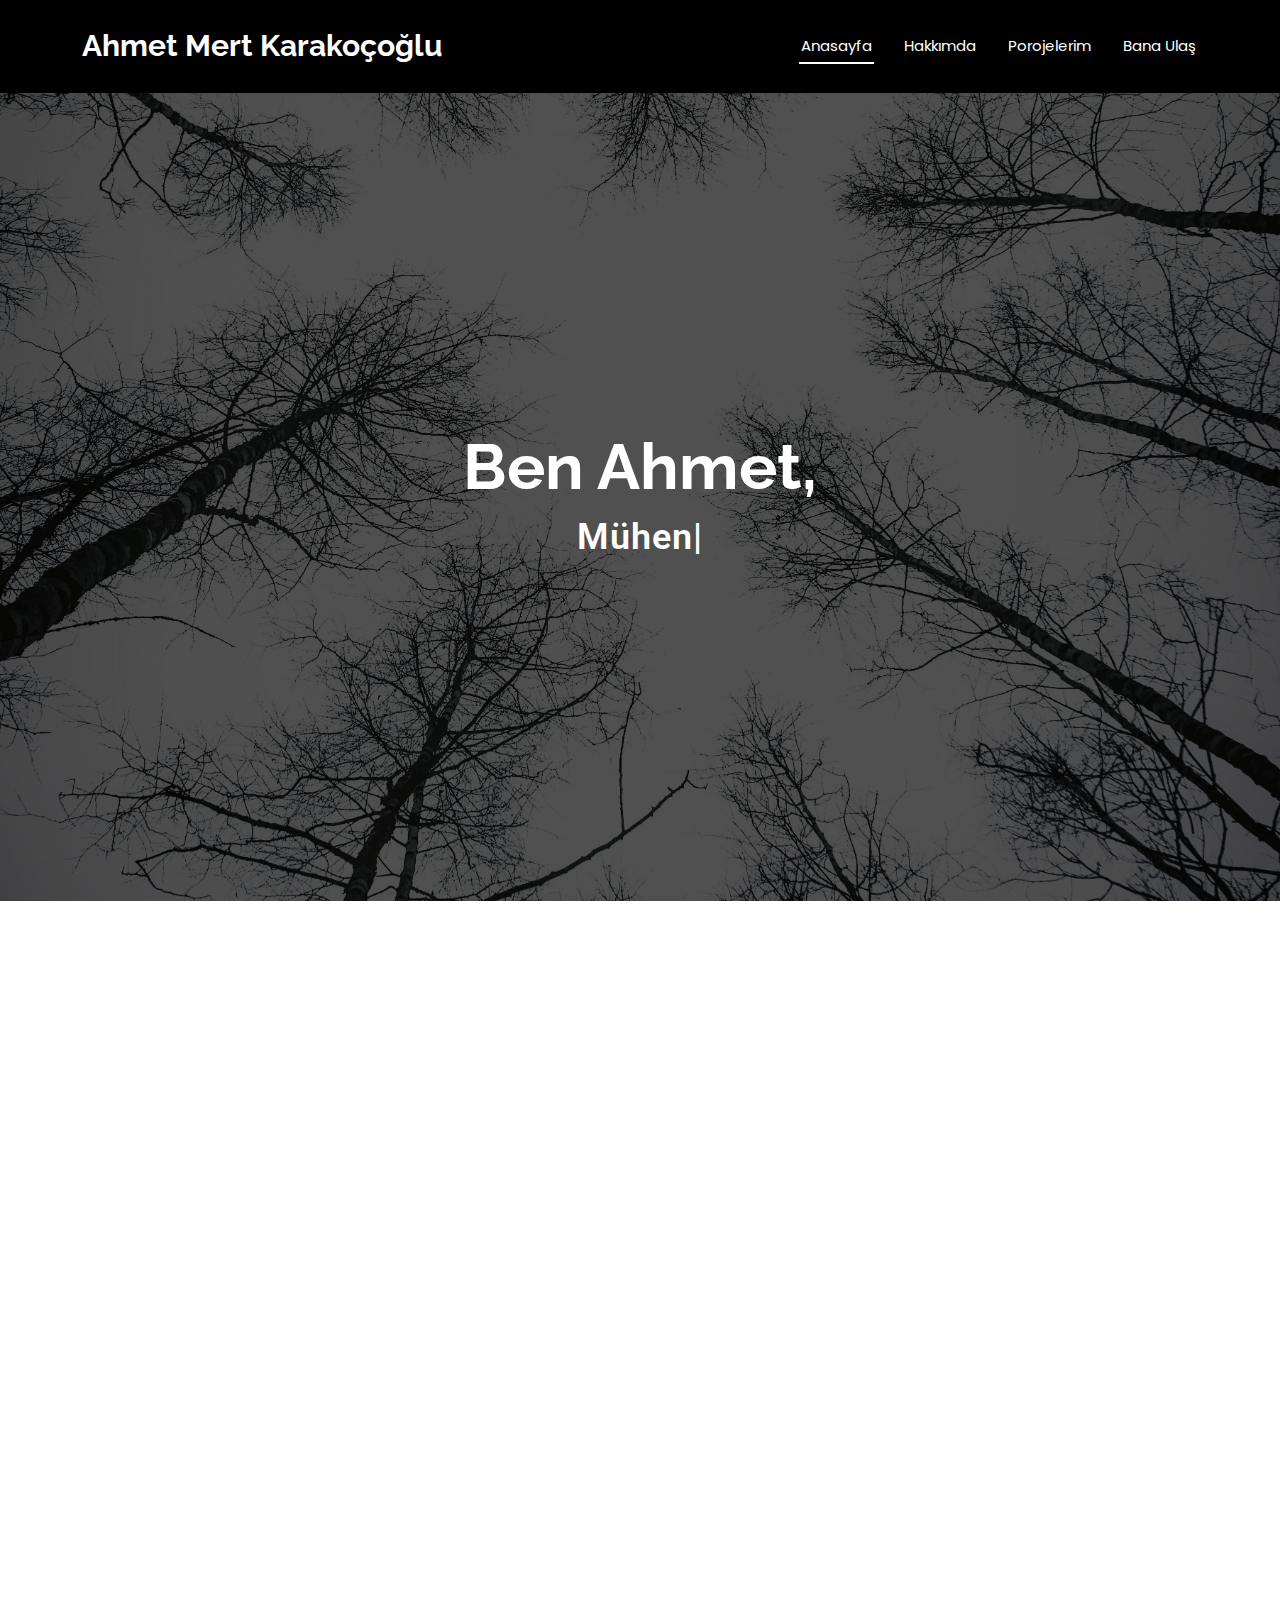
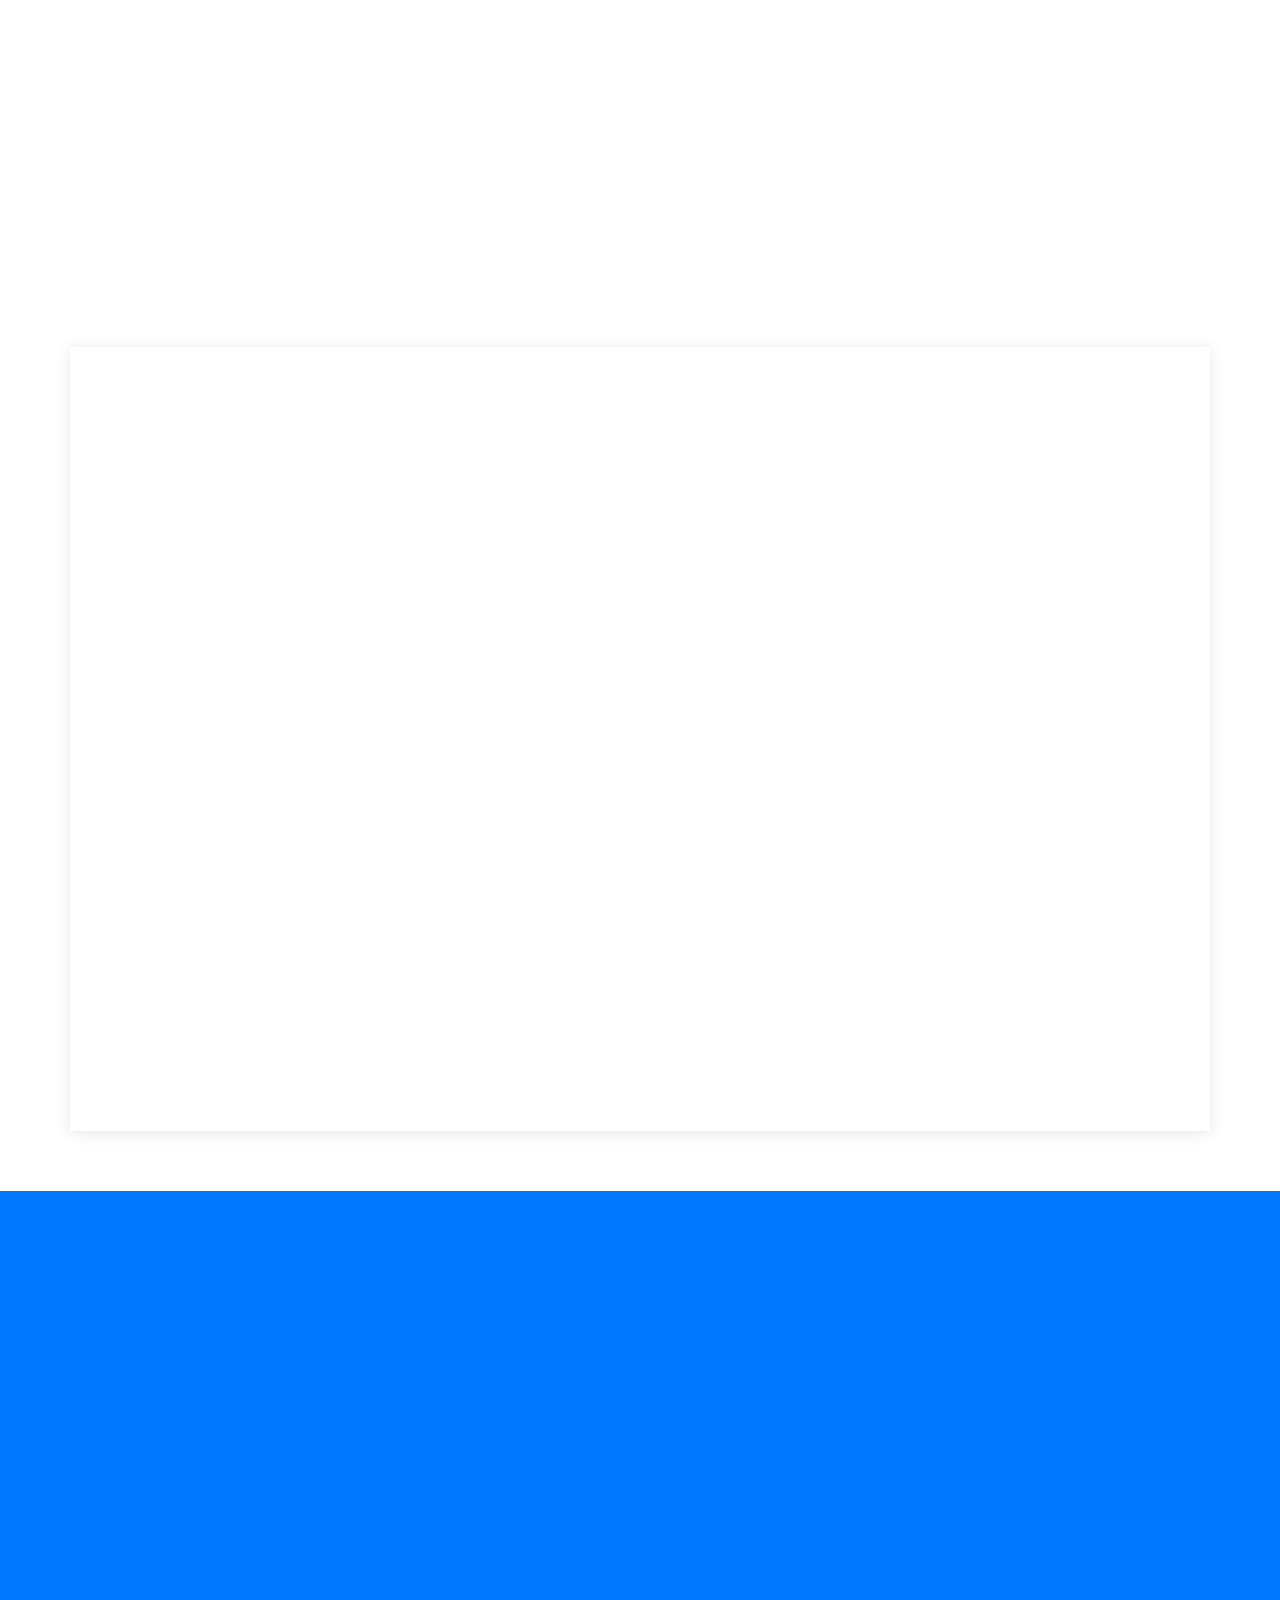
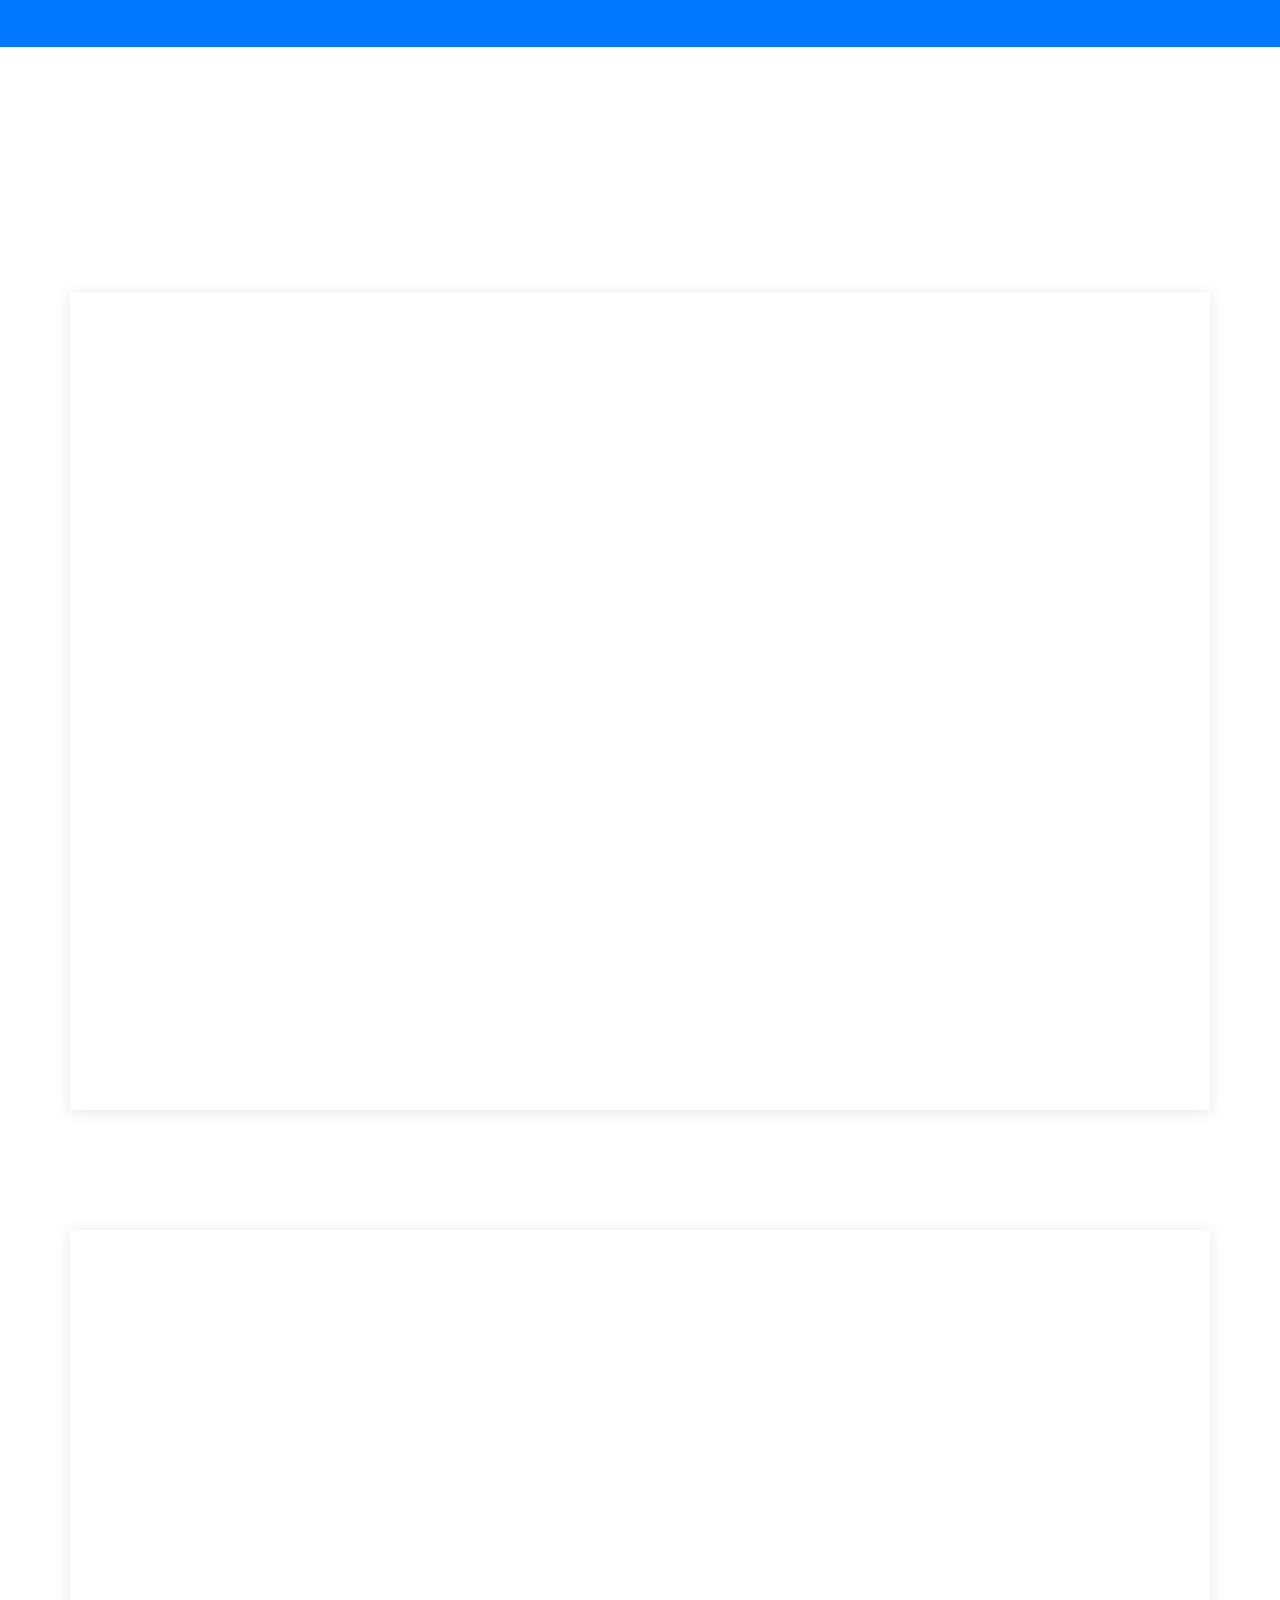
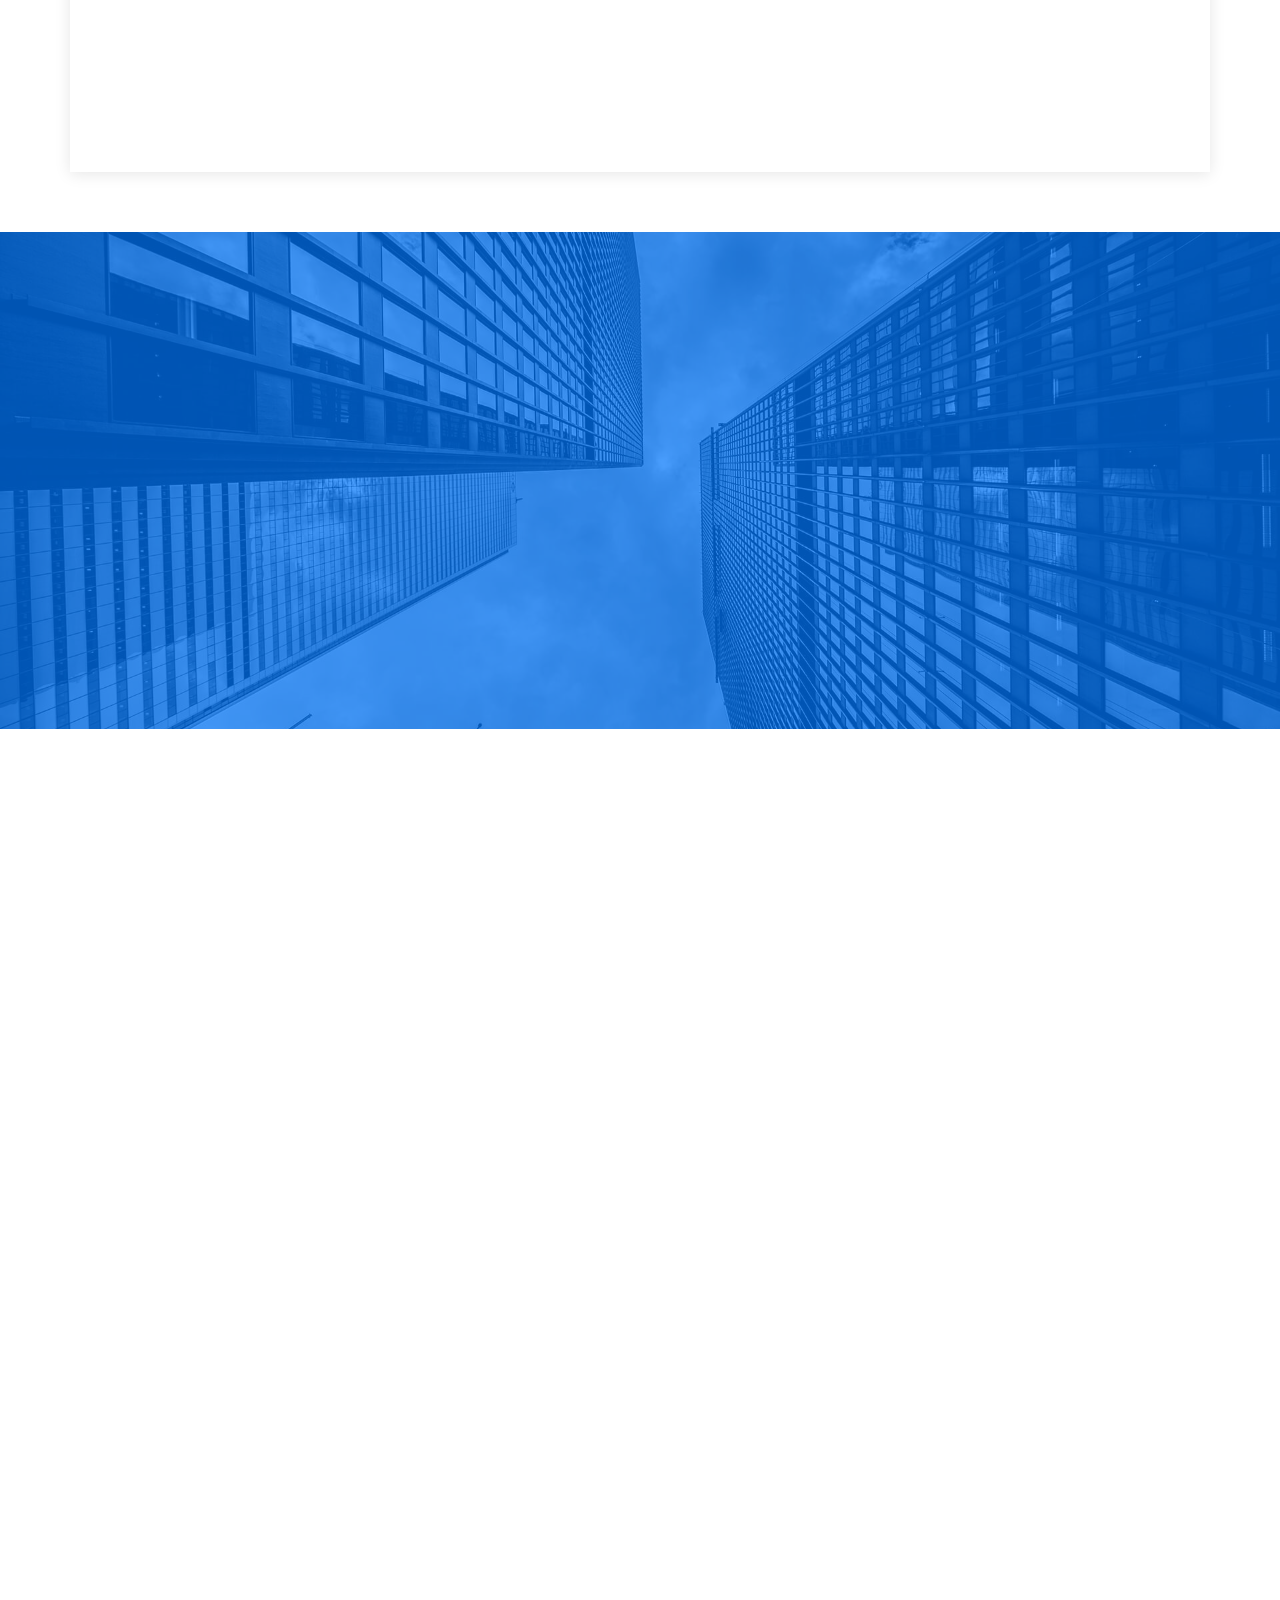
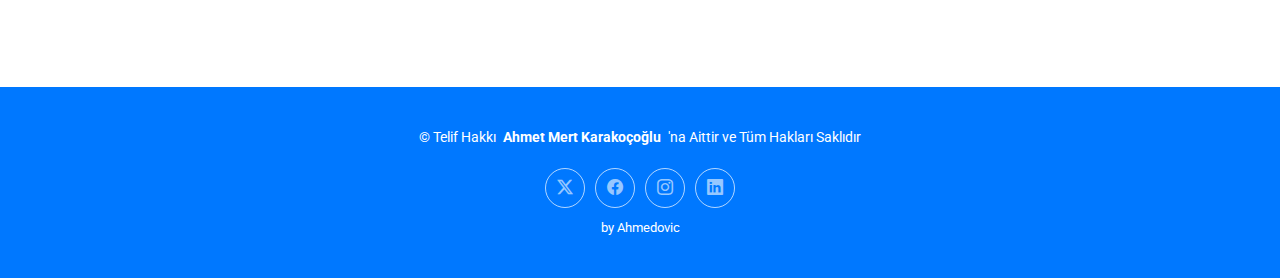
==== index.html @ 734ae348 "Update index.html" ====
<!DOCTYPE html>
<html lang="en">

<head>
  <meta charset="utf-8">
  <meta content="width=device-width, initial-scale=1.0" name="viewport">
  <title>Ahmet Mert Karakoçoğlu</title>
  <meta name="description" content="">
  <meta name="keywords" content="">

  <!-- Favicons -->
  <link href="assets/img/favicon.png" rel="icon">
  <link href="assets/img/apple-touch-icon.png" rel="apple-touch-icon">

  <!-- Fonts -->
  <link href="https://fonts.googleapis.com" rel="preconnect">
  <link href="https://fonts.gstatic.com" rel="preconnect" crossorigin>
  <link href="https://fonts.googleapis.com/css2?family=Roboto:ital,wght@0,100;0,300;0,400;0,500;0,700;0,900;1,100;1,300;1,400;1,500;1,700;1,900&family=Poppins:ital,wght@0,100;0,200;0,300;0,400;0,500;0,600;0,700;0,800;0,900;1,100;1,200;1,300;1,400;1,500;1,600;1,700;1,800;1,900&family=Raleway:ital,wght@0,100;0,200;0,300;0,400;0,500;0,600;0,700;0,800;0,900;1,100;1,200;1,300;1,400;1,500;1,600;1,700;1,800;1,900&display=swap" rel="stylesheet">

  <!-- Vendor CSS Files -->
  <link href="assets/vendor/bootstrap/css/bootstrap.min.css" rel="stylesheet">
  <link href="assets/vendor/bootstrap-icons/bootstrap-icons.css" rel="stylesheet">
  <link href="assets/vendor/aos/aos.css" rel="stylesheet">
  <link href="assets/vendor/glightbox/css/glightbox.min.css" rel="stylesheet">
  <link href="assets/vendor/swiper/swiper-bundle.min.css" rel="stylesheet">
  <link rel="stylesheet" href="https://cdnjs.cloudflare.com/ajax/libs/font-awesome/6.0.0-beta3/css/all.min.css">


  <!-- Main CSS File -->
  <link href="assets/css/main.css" rel="stylesheet">

  <!-- =======================================================
  * Template Name: DevFolio
  * Template URL: https://bootstrapmade.com/devfolio-bootstrap-portfolio-html-template/
  * Updated: Aug 07 2024 with Bootstrap v5.3.3
  * Author: BootstrapMade.com
  * License: https://bootstrapmade.com/license/
  ======================================================== -->
</head>

<body class="index-page">

  <header id="header" class="header d-flex align-items-center sticky-top">
    <div class="container-fluid container-xl position-relative d-flex align-items-center justify-content-between">

      <a href="index.html" class="logo d-flex align-items-center">
        <!-- Uncomment the line below if you also wish to use an image logo -->
        <!-- <img src="assets/img/logo.png" alt=""> -->
        <h1 class="sitename">Ahmet Mert Karakoçoğlu</h1>
      </a>

      <nav id="navmenu" class="navmenu">
        <ul>
          <li><a href="#hero" class="active">Anasayfa<br></a></li>
          <li><a href="#about">Hakkımda</a></li>
          <li><a href="#portfolio">Porojelerim</a></li>
          <li><a href="#contact">Bana Ulaş</a></li>
        </ul>
        <i class="mobile-nav-toggle d-xl-none bi bi-list"></i>
      </nav>

    </div>
  </header>

  <main class="main">

    <!-- Hero Section -->
    <section id="hero" class="hero section dark-background">

      <img src="assets/img/gök-yüzü.jpg" alt="" data-aos="fade-in">

      <div class="container d-flex flex-column align-items-center justify-content-center text-center" data-aos="fade-up" data-aos-delay="100">
        <h2>Ben Ahmet,</h2>
        <p><span class="typed" data-typed-items="Mühendis, Yazılımcı, Donanımcı, Lider Ruhlu"></span></p>
      </div>

    </section><!-- /Hero Section -->

    <!-- About Section -->
    <section id="about" class="about section">

      <div class="container" data-aos="fade-up" data-aos-delay="100">

        <div class="row gy-4">
          <div class="col-md-6">

            <div class="row justify-content-between gy-4">
              <div class="col-lg-5">
                <img src="assets/img/ahmet-ppp-circile.png" class="img-fluid" alt="">
              </div>
              <div class="col-lg-7 about-info">
                <p><strong>İsim: </strong> <span>Ahmet Mert Karakoçoğlu</span></p>
                <p><strong>Ünvan: </strong> <span>Elektrik-Elektronik Mühendisi</span></p>
                <p><strong>Email: </strong> <span>ahmetmertkarakoc@gmail.com</span></p>
                <div class="social-links">
                    <a href="https://github.com/ahmetmertkarakoc" target="_blank" title="GitHub">
                        <img src="assets/icons/github.svg" alt="GitHub" class="social-icon">
                    </a>
                    <a href="https://www.instagram.com/ahmeedovic/" target="_blank" title="Instagram">
                        <img src="assets/icons/instagram.svg" alt="Instagram" class="social-icon">
                    </a>
                    <a href="https://www.linkedin.com/in/ahmedovic/" target="_blank" title="LinkedIn">
                        <img src="assets/icons/linkedin.svg" alt="LinkedIn" class="social-icon">
                    </a>
                    <a href="https://scholar.google.com/citations?view_op=list_works&hl=tr&user=00fajAUAAAAJ" target="_blank" title="Google Scholar">
                        <img src="assets/icons/scholar.svg" alt="Google Scholar" class="social-icon">
                    </a>
                    <a href="https://orcid.org/0009-0001-8679-1522" target="_blank" title="ORCID">
                        <img src="assets/icons/orcid.svg" alt="ORCID" class="social-icon">
                    </a>
                    <a href="https://vizyonergenc.com/profile/post" target="_blank" title="vizyonergenc">
                      <img src="assets/icons/link.svg" alt="vizyonergenc" class="social-icon">
                  </a>
                </div>
            </div>
            
            
            </div>

            <div class="skills-content skills-animation">
              <h5>Yetenekler</h5>
          
              <div class="progress">
                  <span class="skill"><span>C/C++/C#</span> <i class="val">90%</i></span>
                  <div class="progress-bar-wrap">
                      <div class="progress-bar" role="progressbar" aria-valuenow="90" aria-valuemin="0" aria-valuemax="100"></div>
                  </div>
              </div><!-- End Skills Item -->
          
              <div class="progress">
                  <span class="skill"><span>Python</span> <i class="val">85%</i></span>
                  <div class="progress-bar-wrap">
                      <div class="progress-bar" role="progressbar" aria-valuenow="85" aria-valuemin="0" aria-valuemax="100"></div>
                  </div>
              </div><!-- End Skills Item -->
          
              <div class="progress">
                  <span class="skill"><span>JavaScript</span> <i class="val">70%</i></span>
                  <div class="progress-bar-wrap">
                      <div class="progress-bar" role="progressbar" aria-valuenow="70" aria-valuemin="0" aria-valuemax="100"></div>
                  </div>
              </div><!-- End Skills Item -->
          
              <div class="progress">
                  <span class="skill"><span>PROTEUS</span> <i class="val">85%</i></span>
                  <div class="progress-bar-wrap">
                      <div class="progress-bar" role="progressbar" aria-valuenow="85" aria-valuemin="0" aria-valuemax="100"></div>
                  </div>
              </div><!-- End Skills Item -->
          
              <div class="progress">
                  <span class="skill"><span>Qt</span> <i class="val">75%</i></span>
                  <div class="progress-bar-wrap">
                      <div class="progress-bar" role="progressbar" aria-valuenow="75" aria-valuemin="0" aria-valuemax="100"></div>
                  </div>
              </div><!-- End Skills Item -->
          
              <div class="progress">
                  <span class="skill"><span>KiCad</span> <i class="val">65%</i></span>
                  <div class="progress-bar-wrap">
                      <div class="progress-bar" role="progressbar" aria-valuenow="65" aria-valuemin="0" aria-valuemax="100"></div>
                  </div>
              </div><!-- End Skills Item -->
          
              <div class="progress">
                  <span class="skill"><span>MATLAB</span> <i class="val">70%</i></span>
                  <div class="progress-bar-wrap">
                      <div class="progress-bar" role="progressbar" aria-valuenow="70" aria-valuemin="0" aria-valuemax="100"></div>
                  </div>
              </div><!-- End Skills Item -->
          
              <div class="progress">
                  <span class="skill"><span>STM32CubeIDE</span> <i class="val">80%</i></span>
                  <div class="progress-bar-wrap">
                      <div class="progress-bar" role="progressbar" aria-valuenow="80" aria-valuemin="0" aria-valuemax="100"></div>
                  </div>
              </div><!-- End Skills Item -->
          
              <div class="progress">
                  <span class="skill"><span>Altium</span> <i class="val">65%</i></span>
                  <div class="progress-bar-wrap">
                      <div class="progress-bar" role="progressbar" aria-valuenow="65" aria-valuemin="0" aria-valuemax="100"></div>
                  </div>
              </div><!-- End Skills Item -->
                        
              <div class="progress">
                <span class="skill"><span>HTML</span> <i class="val">65%</i></span>
                <div class="progress-bar-wrap">
                    <div class="progress-bar" role="progressbar" aria-valuenow="65" aria-valuemin="0" aria-valuemax="100"></div>
                </div>
              </div><!-- End Skills Item -->

              <div class="progress">
                <span class="skill"><span>CSS</span> <i class="val">55%</i></span>
                <div class="progress-bar-wrap">
                    <div class="progress-bar" role="progressbar" aria-valuenow="55" aria-valuemin="0" aria-valuemax="100"></div>
                </div>
              </div><!-- End Skills Item -->
            
          </div>
          </div>
          <div class="col-md-6">
            <div class="about-me">
              <h4>Hakkımda</h4>
              <p>
                  Merhaba, ben Ahmet Mert Karakoçoğlu. 01 Ocak 1999 tarihinde Ankara'da doğdum. Liseyi Etimesgut Anadolu Lisesi'nde tamamladım. 2020 yılında Selçuk Üniversitesi Elektrik ve Elektronik Mühendisliği bölümüne başladım. Bu alanda uzmanlaşmayı amaçlayan bir mühendis olarak, teknolojinin sürekli gelişen dünyasında yenilikçi projelerde yer almayı ve bu alanda katkı sağlamayı hedefliyorum.
              </p>
              <p>
                  2015 yılında Almanya'nın Berlin şehrine yaptığım yurt dışı seyahati, bana global bir perspektif kazandırdı ve mühendislik alanında farklı kültürlerin yaklaşımlarını gözlemleme fırsatı sundu. C, C++, C#, Python gibi programlama dillerinde ileri düzeyde bilgi sahibiyim ve bu bilgi birikimimi savunma sanayii, güneş enerjisi sistemleri, yapay zeka ve gömülü sistemler gibi çeşitli sektörlerde uygulama fırsatı buldum. Staj deneyimlerim boyunca askeri projelerde donanım tasarımı, yazılım testleri ve uluslararası standartlara uygunluk gibi konularda derinlemesine bilgi sahibi oldum.
              </p>
              <p>
                  Yapay zeka ile geliştirdiğim projeler, özellikle bulanık mantık, veri analizi ve duygu durum analizleri üzerine yoğunlaşarak, teknolojiyi insan yaşamıyla entegre eden çözümler sunmayı amaçlıyor. Bu alanlarda geliştirdiğim yazılımlar, kullanıcı dostu arayüzler ve ileri düzey algoritmalar kullanarak, somut sonuçlar elde edilmesine olanak sağladı.
              </p>
              <p>
                  Amacım, bilgi ve tecrübelerimi daha da ileriye taşıyarak, sektördeki yenilikçi projelere katkıda bulunmak ve teknolojinin sınırlarını zorlayan çalışmalarla geleceğe yön vermektir. Gelecekte, mühendislik alanında daha büyük başarılara imza atmayı ve global çapta etki yaratmayı hedefliyorum.
              </p>
            </div>
            
          </div>
        </div>
      </div>

      <section id="resume" class="resume section">
        <div class="container">
          <div class="row">
            <div class="col-lg-6" data-aos="fade-up" data-aos-delay="100">
              <h3 class="resume-title">Özgeçmiş</h3>
              <div class="resume-item pb-0">
                <h4>Ahmet Mert Karakoçoğlu</h4>
                <p><em>Elektrik ve Elektronik Mühendisliği alanında uzmanlaşmayı amaçlayan bir mühendis olarak, teknolojinin sürekli gelişen dünyasında yenilikçi projelerde yer almayı ve bu alanda katkı sağlamayı hedefliyorum...</em></p>
              </div><!-- End Resume Item -->
      
              <h3 class="resume-title">İş Deneyimleri</h3>
              <div class="resume-item">
                <h4>Tekniker</h4>
                <h5>06/2021 - 07/2021</h5>
                <p><em>Edu Store Teknolojileri A.Ş., Ankara</em></p>
                <ul>
                  <li>“Akıllı Kürsü” ürünü montaj ve demontajları yapıldı.</li>
                  <li>Bozuk ürünlerinin tamirleri yapıldı...</li>
                </ul>
              </div><!-- End Resume Item -->
      
              <h3 class="resume-title">Bilimsel Yayınlar</h3>
              <div class="resume-item">
                <h4>International Technology and Innovation Student Symposium (SUTIS 2023)</h4>
                <h5>Mar 2023</h5>
                <p><em>Selçuk Üniversitesi</em></p>
                <p>Yeterlilik Kimliği: <strong>ORCID</strong></p>
                <p><a href="https://orcid.org" target="_blank">Yeterlilik belgesini göster</a></p>
              </div><!-- End Resume Item -->
            </div>
      
            <div class="col-lg-6" data-aos="fade-up" data-aos-delay="200">
              <h3 class="resume-title">Staj Deneyimleri</h3>
              <div class="resume-item">
                <h4>Stajyer Mühendis</h4>
                <h5>06/2023 - 07/2023</h5>
                <p><em>BOTAŞ, Ankara</em></p>
                <ul>
                  <li>PLC Programlama hakkında çalışmalar yapıldı...</li>
                </ul>
              </div><!-- End Resume Item -->
      
              <div class="resume-item">
                <h4>Stajyer Mühendis</h4>
                <h5>06/2022 - 07/2022</h5>
                <p><em>Boğaziçi Savunma Teknolojileri A.Ş., Ankara</em></p>
                <ul>
                  <li>Milli ve özgün amaçlarla tasarlanan Drone Tespit ve Engelleme Sistemi İLTER’in ürün testinde görev alındı...</li>
                </ul>
              </div><!-- End Resume Item -->
            </div>
          </div>
        </div>
      </section><!-- /Resume Section -->
      
  

<!-- Stats Section -->
<section id="stats" class="stats section accent-background">

  <img src="assets/img/stats-bg.jpg" alt="" data-aos="fade-in">

  <div class="container position-relative" data-aos="fade-up" data-aos-delay="100">

    <div class="row gy-4">

      <div class="col-lg-3 col-md-6">
        <div class="stats-item text-center w-100 h-100">
          <span data-purecounter-start="0" data-purecounter-end="3" data-purecounter-duration="1" class="purecounter">5</span>
          <p>Staj Deneyimi</p>
        </div>
      </div><!-- End Stats Item -->

      <div class="col-lg-3 col-md-6">
        <div class="stats-item text-center w-100 h-100">
          <span data-purecounter-start="0" data-purecounter-end="10" data-purecounter-duration="1" class="purecounter">300+</span>
          <p>İş Deneyimi</p>
        </div>
      </div><!-- End Stats Item -->

      <div class="col-lg-3 col-md-6">
        <div class="stats-item text-center w-100 h-100">
          <span data-purecounter-start="0" data-purecounter-end="6" data-purecounter-duration="1" class="purecounter">10</span>
          <p>Projeler</p>
        </div>
      </div><!-- End Stats Item -->

      <div class="col-lg-3 col-md-6">
        <div class="stats-item text-center w-100 h-100">
          <span data-purecounter-start="0" data-purecounter-end="1" data-purecounter-duration="1" class="purecounter">1</span>
          <p>Makale</p>
        </div>
      </div><!-- End Stats Item -->

    </div>

  </div>

</section><!-- /Stats Section -->

    <!-- Portfolio Section -->
    <section id="portfolio" class="portfolio section">

 <!-- Bölüm Başlığı -->
<div class="container section-title" data-aos="fade-up">
  <h2>Projelerim</h2>
  <p>Deneyim ve yeteneklerimi yansıtan projelerim</p>
  <small style="font-size: 0.8em;">Sadece büyük projelere yer verilmiştir</small>
</div><!-- Bölüm Başlığı Son -->


      <div class="container">

        <div class="isotope-layout" data-default-filter="*" data-layout="masonry" data-sort="original-order">

          <ul class="portfolio-filters isotope-filters" data-aos="fade-up" data-aos-delay="100">
            <li data-filter="*" class="filter-active">Tümü</li>
            <li data-filter=".filter-C">C/C++</li>         <!-- HATA VAR DÜZELT FİLTRE DÜZGÜN ÇALIŞMIYOR -->
            <li data-filter=".filter-Python">Python</li>
            <li data-filter=".filter-Matlab">Matlab</li>
            <li data-filter=".filter-Arduino">Arduino</li>
          </ul><!-- End Portfolio Filters -->

          <div class="row gy-4 isotope-container" data-aos="fade-up" data-aos-delay="200">

            <div class="col-lg-4 col-md-6 portfolio-item isotope-item filter-C">
              <img src="assets/img/portfolio/proje2.png" class="img-fluid" alt="">
              <div class="portfolio-info">
                <h4>Proje 1</h4>
                <p>Sera sıcaklık kontrol sistemi</p>
                <a href="assets/img/portfolio/proje2.jpeg" title="Greenhouse Heating Control with Fuzzy" data-gallery="portfolio-gallery-app" class="glightbox preview-link"><i class="bi bi-zoom-in"></i></a>
                <a href="portfolio-details.html" title="More Details" class="details-link"><i class="bi bi-link-45deg"></i></a>
              </div>
            </div>

            <div class="col-lg-4 col-md-6 portfolio-item isotope-item filter-Python">
              <img src="assets/img/portfolio/proje1.png" class="img-fluid" alt="">
              <div class="portfolio-info">
                <h4>Proje 2</h4>
                <p>Yapay Zeka ile Duygu Durum Analizi</p>
                <a href="assets/img/portfolio/proje1.png" title="Mood Analysis with Artificial Intelligence" data-gallery="portfolio-gallery-app" class="glightbox preview-link"><i class="bi bi-zoom-in"></i></a>
                <a href="portfolio-details.html" title="More Details" class="details-link"><i class="bi bi-link-45deg"></i></a>
              </div>
            </div>

            <div class="col-lg-4 col-md-6 portfolio-item isotope-item filter-C">
              <img src="assets/img/portfolio/proje4.png" class="img-fluid" alt="">
              <div class="portfolio-info">
                <h4>Proje 3</h4>
                <p>Betonun Basınç Dayanımı ve Yapay Zeka Destekli Test</p>
                <a href="assets/img/portfolio/proje4.png" title="Compressive Strength of Concrete and AI-Assisted Testing" data-gallery="portfolio-gallery-app" class="glightbox preview-link"><i class="bi bi-zoom-in"></i></a>
                <a href="portfolio-details.html" title="More Details" class="details-link"><i class="bi bi-link-45deg"></i></a>
              </div>
            </div>

            <div class="col-lg-4 col-md-6 portfolio-item isotope-item filter-C">
              <img src="assets/img/portfolio/proje3.png" class="img-fluid" alt="">
              <div class="portfolio-info">
                <h4>Proje 4</h4>
                <p>Sahte Test Veri İletim Sistemi</p>
                <a href="assets/img/portfolio/proje3.png" title="Fake Test Data Transmission System" data-gallery="portfolio-gallery-app" class="glightbox preview-link"><i class="bi bi-zoom-in"></i></a>
                <a href="portfolio-details.html" title="More Details" class="details-link"><i class="bi bi-link-45deg"></i></a>
              </div>
            </div>

            <div class="col-lg-4 col-md-6 portfolio-item isotope-item filter-Matlab">
              <img src="assets/img/portfolio/proje5.png" class="img-fluid" alt="">
              <div class="portfolio-info">
                 <h4>Proje 5</h4>
                 <p>Stabil Çalışan Hız Sabitleyicisi Modeli</p>
                 <a href="assets/img/portfolio/proje5.png" title="Stable Cruise Control Model" data-gallery="portfolio-gallery-app" class="glightbox preview-link"><i class="bi bi-zoom-in"></i></a>
                 <a href="portfolio-details.html" title="More Details" class="details-link"><i class="bi bi-link-45deg"></i></a>
               </div>
              </div> 

            <div class="col-lg-4 col-md-6 portfolio-item isotope-item filter-Arduino">
              <img src="assets/img/portfolio/proje6.png" class="img-fluid" alt="">
              <div class="portfolio-info">
                  <h4>Proje 6</h4>
                  <p>Arduino ile DC Motor Kontrolü</p>
                  <a href="assets/img/portfolio/proje6.png" title="DC Motor Control with Arduino" data-gallery="portfolio-gallery-app" class="glightbox preview-link"><i class="bi bi-zoom-in"></i></a>
                  <a href="portfolio-details.html" title="More Details" class="details-link"><i class="bi bi-link-45deg"></i></a>
              </div>
            </div><!-- End Portfolio Item -->            
          </div><!-- End Portfolio Container -->
        </div>
      </div>
     </div>
    </section><!-- /Portfolio Section -->


<!-- Faq Section -->
<section id="faq" class="faq section">
  <div class="container">
    <div class="row gy-4">

      <div class="col-lg-4" data-aos="fade-up" data-aos-delay="100">
        <div class="content px-xl-5">
          <h3><span>Yapay Zeka ve Elektrik Elektronik </span><strong>Bölümü Hakkında Sıkça Sorulan Sorular</strong></h3>
          <p>
            Bölüm seçiminiz ve gelecekteki kariyerinizle ilgili merak ettiğiniz soruların cevaplarını burada bulabilirsiniz.
          </p>
        </div>
      </div>

      <div class="col-lg-8" data-aos="fade-up" data-aos-delay="200">

        <div class="faq-container">
          <div class="faq-item faq-active">
            <h3><span class="num">1.</span> <span>Bölüm okumak ne kadar zordur?</span></h3>
            <div class="faq-content">
              <p>Bölüm, teknik ve analitik düşünme becerileri gerektirir. Matematiksel ve mühendislik konularında sağlam bir temel oluşturmak zor olabilir, ancak disiplinli çalışma ve doğru kaynaklarla bu zorlukların üstesinden gelebilirsiniz.</p>
            </div>
            <i class="faq-toggle bi bi-chevron-right"></i>
          </div><!-- End Faq item-->

          <div class="faq-item">
            <h3><span class="num">2.</span> <span>Bölüm seçerken hangi faktörlere dikkat etmeliyim?</span></h3>
            <div class="faq-content">
              <p>İlgi alanlarınız, kariyer hedefleriniz ve kişisel becerileriniz bu seçimde önemli rol oynar. Ayrıca, bölümün sunduğu proje ve staj imkanları da göz önünde bulundurulmalıdır. Proje yapma fırsatları, teorik bilgilerinizi pratiğe dökme şansı verir.</p>
            </div>
            <i class="faq-toggle bi bi-chevron-right"></i>
          </div><!-- End Faq item-->

          <div class="faq-item">
            <h3><span class="num">3.</span> <span>Proje yapmanın önemi nedir?</span></h3>
            <div class="faq-content">
              <p>Projeler, öğrendiklerinizi uygulama fırsatı sunar ve problem çözme becerilerinizi geliştirir. Ayrıca, iş başvurularında öne çıkmanıza ve portföyünüzü güçlendirmenize yardımcı olur.</p>
            </div>
            <i class="faq-toggle bi bi-chevron-right"></i>
          </div><!-- End Faq item-->

          <div class="faq-item">
            <h3><span class="num">4.</span> <span>Bölüm bitirdikten sonra iş bulmak kolay mı?</span></h3>
            <div class="faq-content">
              <p>Bölüm mezunları genellikle güçlü bir teknik altyapıya ve proje deneyimine sahip olduklarından iş bulma süreci daha kolay olabilir. Ancak, sektördeki gelişmeleri takip etmek ve sürekli kendinizi geliştirmek de önemlidir.</p>
            </div>
            <i class="faq-toggle bi bi-chevron-right"></i>
          </div><!-- End Faq item-->

          <div class="faq-item">
            <h3><span class="num">5.</span> <span>Bu bölümü okurken ne tür kaynaklardan faydalanabilirim?</span></h3>
            <div class="faq-content">
              <p>Üniversitenizin kütüphane kaynakları, online dersler, teknik forumlar ve açık kaynak projeler bu kaynaklardan bazılarıdır. Ayrıca, mentorlar ve profesyonel ağlar da önemli birer kaynaktır.</p>
            </div>
            <i class="faq-toggle bi bi-chevron-right"></i>
          </div><!-- End Faq item-->
        </div>
      </div>
    </div>
  </div>
</section><!-- /Faq Section -->


    <!-- Testimonials Section -->
    <section id="testimonials" class="testimonials section accent-background">

      <img src="assets/img/testimonials-bg.jpg" class="testimonials-bg" alt="">

      <div class="container" data-aos="fade-up" data-aos-delay="100">

        <div class="swiper init-swiper">
          <script type="application/json" class="swiper-config">
            {
              "loop": true,
              "speed": 600,
              "autoplay": {
                "delay": 5000
              },
              "slidesPerView": "auto",
              "pagination": {
                "el": ".swiper-pagination",
                "type": "bullets",
                "clickable": true
              }
            }
          </script>
          <div class="swiper-wrapper">

            <div class="swiper-slide">
              <div class="testimonial-item">
                <img src="assets/img/testimonials/ibnisina.png" class="testimonial-img" alt="">
                <h3>Ibn-i Sina</h3>
                <p>
                  <i class="bi bi-quote quote-icon-left"></i>
                  <span>Bilgi, bir hazine gibidir; ama onu saklamak, onu paylaşmaktan daha değerlidir.</span>
                  <i class="bi bi-quote quote-icon-right"></i>
                </p>
              </div>
            </div><!-- End testimonial item -->

            <div class="swiper-slide">
              <div class="testimonial-item">
                <img src="assets/img/testimonials/isaacnewton.jpeg" class="testimonial-img" alt="">
                <h3>Isaac Newton</h3> 
                <p>       
                  <i class="bi bi-quote quote-icon-left"></i>
                  <span>Kendi üzerimdeki devrimleri anlamamın nedeni, başkalarına nasıl bakacağımı bilmiyor olmamdan kaynaklanıyor.</span>
                  <i class="bi bi-quote quote-icon-right"></i>
                </p>
              </div>
            </div><!-- End testimonial item -->

            <div class="swiper-slide">
              <div class="testimonial-item">
                <img src="assets/img/testimonials/ibnrüsd.jpeg" class="testimonial-img" alt="">
                <h3>Ibn-i Rüşd</h3>
                <p>
                  <i class="bi bi-quote quote-icon-left"></i>
                  <span>Bilim, aklın gelişimi için bir yoldur; düşünce ise bilimden elde edilen ışıkla beslenir.</span>
                  <i class="bi bi-quote quote-icon-right"></i>
                </p>
              </div>
            </div><!-- End testimonial item -->

            <div class="swiper-slide">
              <div class="testimonial-item">
                <img src="assets/img/testimonials/enisten.jpeg" class="testimonial-img" alt="">
                <h3>Albert Einstein</h3>
                <p>
                  <i class="bi bi-quote quote-icon-left"></i>
                  <span>Bilim, aklın gelişimi için bir yoldur; düşünce ise bilimden elde edilen ışıkla beslenir.</span>
                  <i class="bi bi-quote quote-icon-right"></i>
                </p>
              </div>
            </div><!-- End testimonial item -->

            <div class="swiper-slide">
              <div class="testimonial-item">
                <img src="assets/img/testimonials/Alhazen.png" class="testimonial-img" alt="">
                <h3>Ibn-i Al-Haytham</h3> 
                <p>       
                  <i class="bi bi-quote quote-icon-left"></i>
                  <span>Gözlem ve deney, bilginin temel taşlarıdır. Herhangi bir bilginin doğruluğunu sadece gözlem ve deney ile kanıtlayabiliriz.</span>
                  <i class="bi bi-quote quote-icon-right"></i>
                </p>
              </div>
            </div><!-- End testimonial item -->

            <div class="swiper-slide">
              <div class="testimonial-item">
                <img src="assets/img/testimonials/tesla.jpeg" class="testimonial-img" alt="">
                <h3>Nikola Tesla</h3>
                <p>
                  <i class="bi bi-quote quote-icon-left"></i>
                  <span>Geleceğin bilim insanları, enerji ve yaşamın sırrını çözmekle ilgileneceklerdir.</span>
                  <i class="bi bi-quote quote-icon-right"></i>
                </p>
              </div>
            </div><!-- End testimonial item -->
          </div>
          <div class="swiper-pagination"></div>
        </div>
      </div>
    </section><!-- /Testimonials Section -->
<!-- Contact Section -->
<section id="contact" class="contact section">

  <!-- Section Title -->
  <div class="container section-title" data-aos="fade-up">
    <h2>İletişim</h2>
    <p>İhtiyaç duyduğunuz bilgiye ulaşmak için buradayım. Sorularınız veya önerileriniz için benimle iletişime geçebilirsiniz.</p>
  </div><!-- End Section Title -->

      <div class="container" data-aos="fade-up" data-aos-delay="100">

        <div class="info-wrap" data-aos="fade-up" data-aos-delay="200">
          <div class="row gy-5">

            <div class="col-lg-4">
      <div class="info-item d-flex align-items-center">
        <i class="bi bi-geo-alt flex-shrink-0"></i>
        <div>
        <h3>Adres</h3>
      <p>Ankara</p>
    </div>
  </div>
</div><!-- End Info Item -->

<div class="col-lg-4">
  <div class="info-item d-flex align-items-center">
    <i class="bi bi-file-earmark-person flex-shrink-0"></i>
    <div>
      <h3>Özgeçmiş</h3>
      <p><a href="https://raw.githubusercontent.com/ahmetmertkarakoc/site/cv.pdf" download>CV İndir</a></p>   
    </div>
  </div>
</div><!-- End Info Item -->

<div class="col-lg-4">
  <div class="info-item d-flex align-items-center">
    <i class="bi bi-envelope flex-shrink-0"></i>
    <div>
      <h3>Email</h3>
      <p>ahmetmertkarakoc@gmail.com</p> 
    </div>
  </div>
</div><!-- End Info Item -->

            

          </div>
        </div>
        <form action="https://formspree.io/f/xdknpede" method="POST" class="php-email-form" data-aos="fade-up" data-aos-delay="300">
          <div class="row gy-4">
        
            <div class="col-md-6">
              <input type="text" name="name" class="form-control" placeholder="İsim Soyisim" required>
            </div>
        
            <div class="col-md-6 ">
              <input type="email" class="form-control" name="email" placeholder="Mail" required>
            </div>
        
            <div class="col-md-12">
              <input type="text" class="form-control" name="subject" placeholder="Konu" required>
            </div>
        
            <div class="col-md-12">
              <textarea class="form-control" name="message" rows="6" placeholder="Mesaj" required></textarea>
            </div>
        
            <div class="col-md-12 text-center">
              <div class="loading">Yükleniyor</div>
              <div class="error-message"></div>
              <div class="sent-message">Mesajınız Başarı ile Gönderildi. Teşekkürler!!</div>
              <button type="submit">Yolla Mesajını 👨🏽‍💻</button>
            </div>
          </div>
        </form><!-- End Contact Form -->
        

<script async src="https://pagead2.googlesyndication.com/pagead/js/adsbygoogle.js?client=ca-pub-1976137238035590"
     crossorigin="anonymous"></script>

  </main>
<footer id="footer" class="footer accent-background">
  <div class="container">
    <div class="copyright text-center">
      <p>© <span>Telif Hakkı</span> <strong class="px-1 sitename">Ahmet Mert Karakoçoğlu</strong> <span>'na Aittir ve Tüm Hakları Saklıdır</span></p>
    </div>
    <div class="social-links d-flex justify-content-center">
      <a href="https://twitter.com/ahmeedovic" target="_blank" rel="noopener noreferrer"><i class="bi bi-twitter-x"></i></a>
      <a href="https://facebook.com/" target="_blank" rel="noopener noreferrer"><i class="bi bi-facebook"></i></a>
      <a href="https://instagram.com/ahmeedovic" target="_blank" rel="noopener noreferrer"><i class="bi bi-instagram"></i></a>
      <a href="https://www.linkedin.com/in/ahmedovic" target="_blank" rel="noopener noreferrer"><i class="bi bi-linkedin"></i></a>
    </div>
    <div class="credits">
      <!-- Bütün kaynaklara byAhmedovic'den ulaşabilirsiniz -->
      by Ahmedovic
    </div>
  </div>
</footer>
<!-- Scroll Top -->
<a href="#" id="scroll-top" class="scroll-top d-flex align-items-center justify-content-center"><i class="bi bi-arrow-up-short"></i></a>
<!-- Preloader -->
<div id="preloader"></div>
<!-- Vendor JS Files -->
<script src="assets/vendor/bootstrap/js/bootstrap.bundle.min.js"></script>
<script src="assets/vendor/php-email-form/validate.js"></script>
<script src="assets/vendor/aos/aos.js"></script>
<script src="assets/vendor/typed.js/typed.umd.js"></script>
<script src="assets/vendor/waypoints/noframework.waypoints.js"></script>
<script src="assets/vendor/purecounter/purecounter_vanilla.js"></script>
<script src="assets/vendor/glightbox/js/glightbox.min.js"></script>
<script src="assets/vendor/imagesloaded/imagesloaded.pkgd.min.js"></script>
<script src="assets/vendor/isotope-layout/isotope.pkgd.min.js"></script>
<script src="assets/vendor/swiper/swiper-bundle.min.js"></script>

<!-- Main JS File -->
<script src="assets/js/main.js"></script>

</body>
</html>
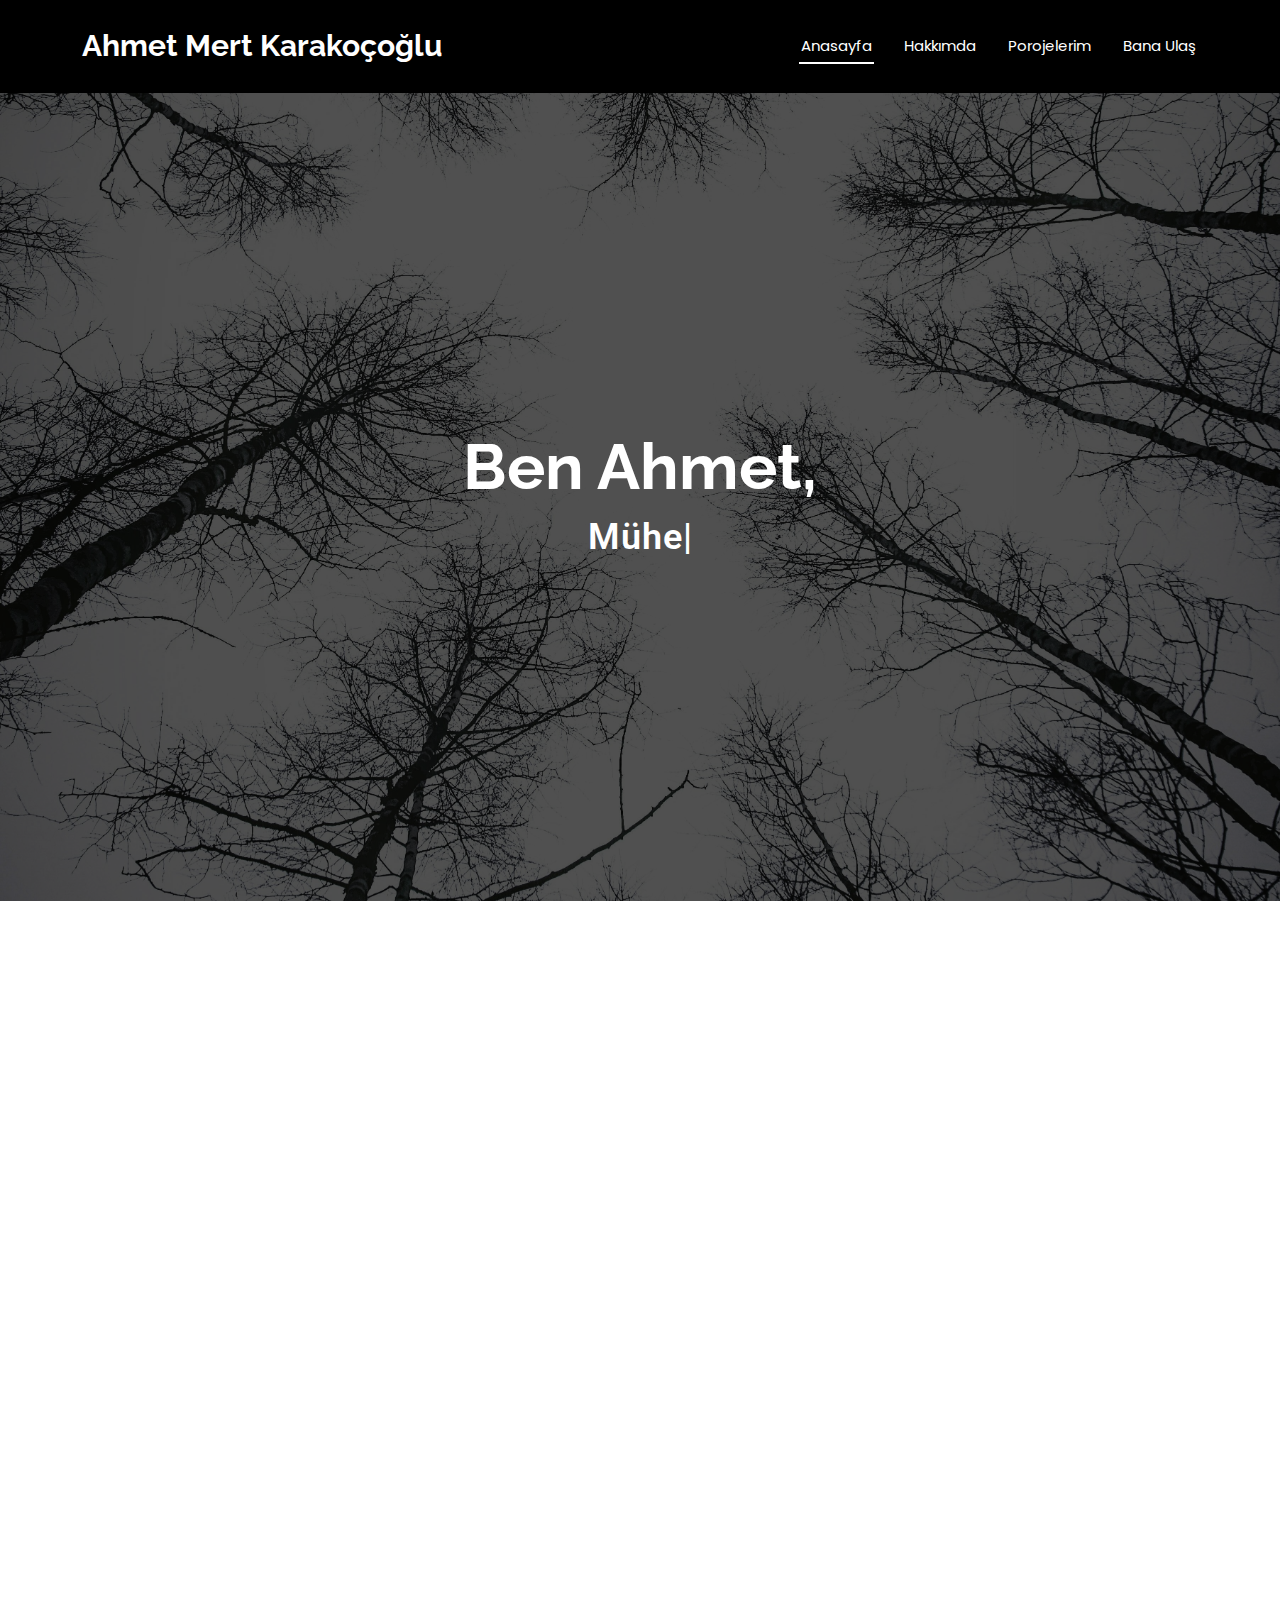
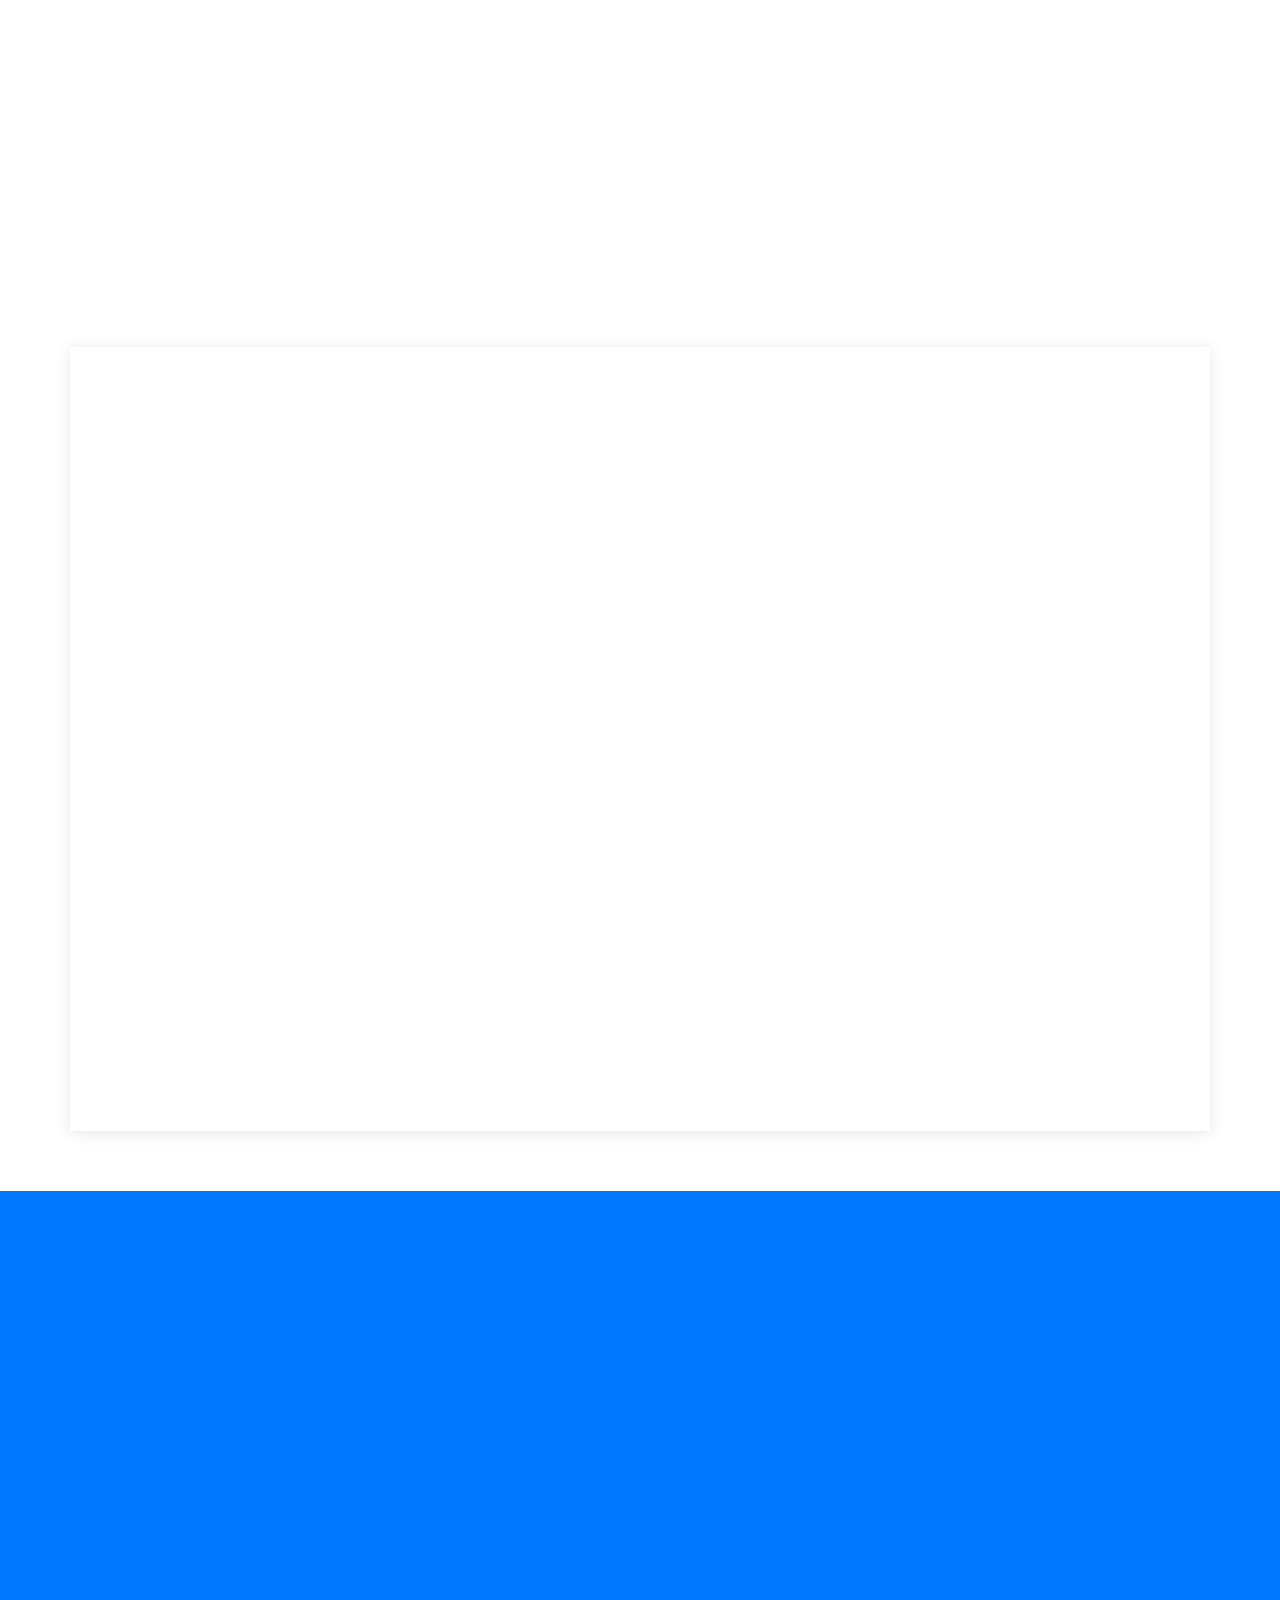
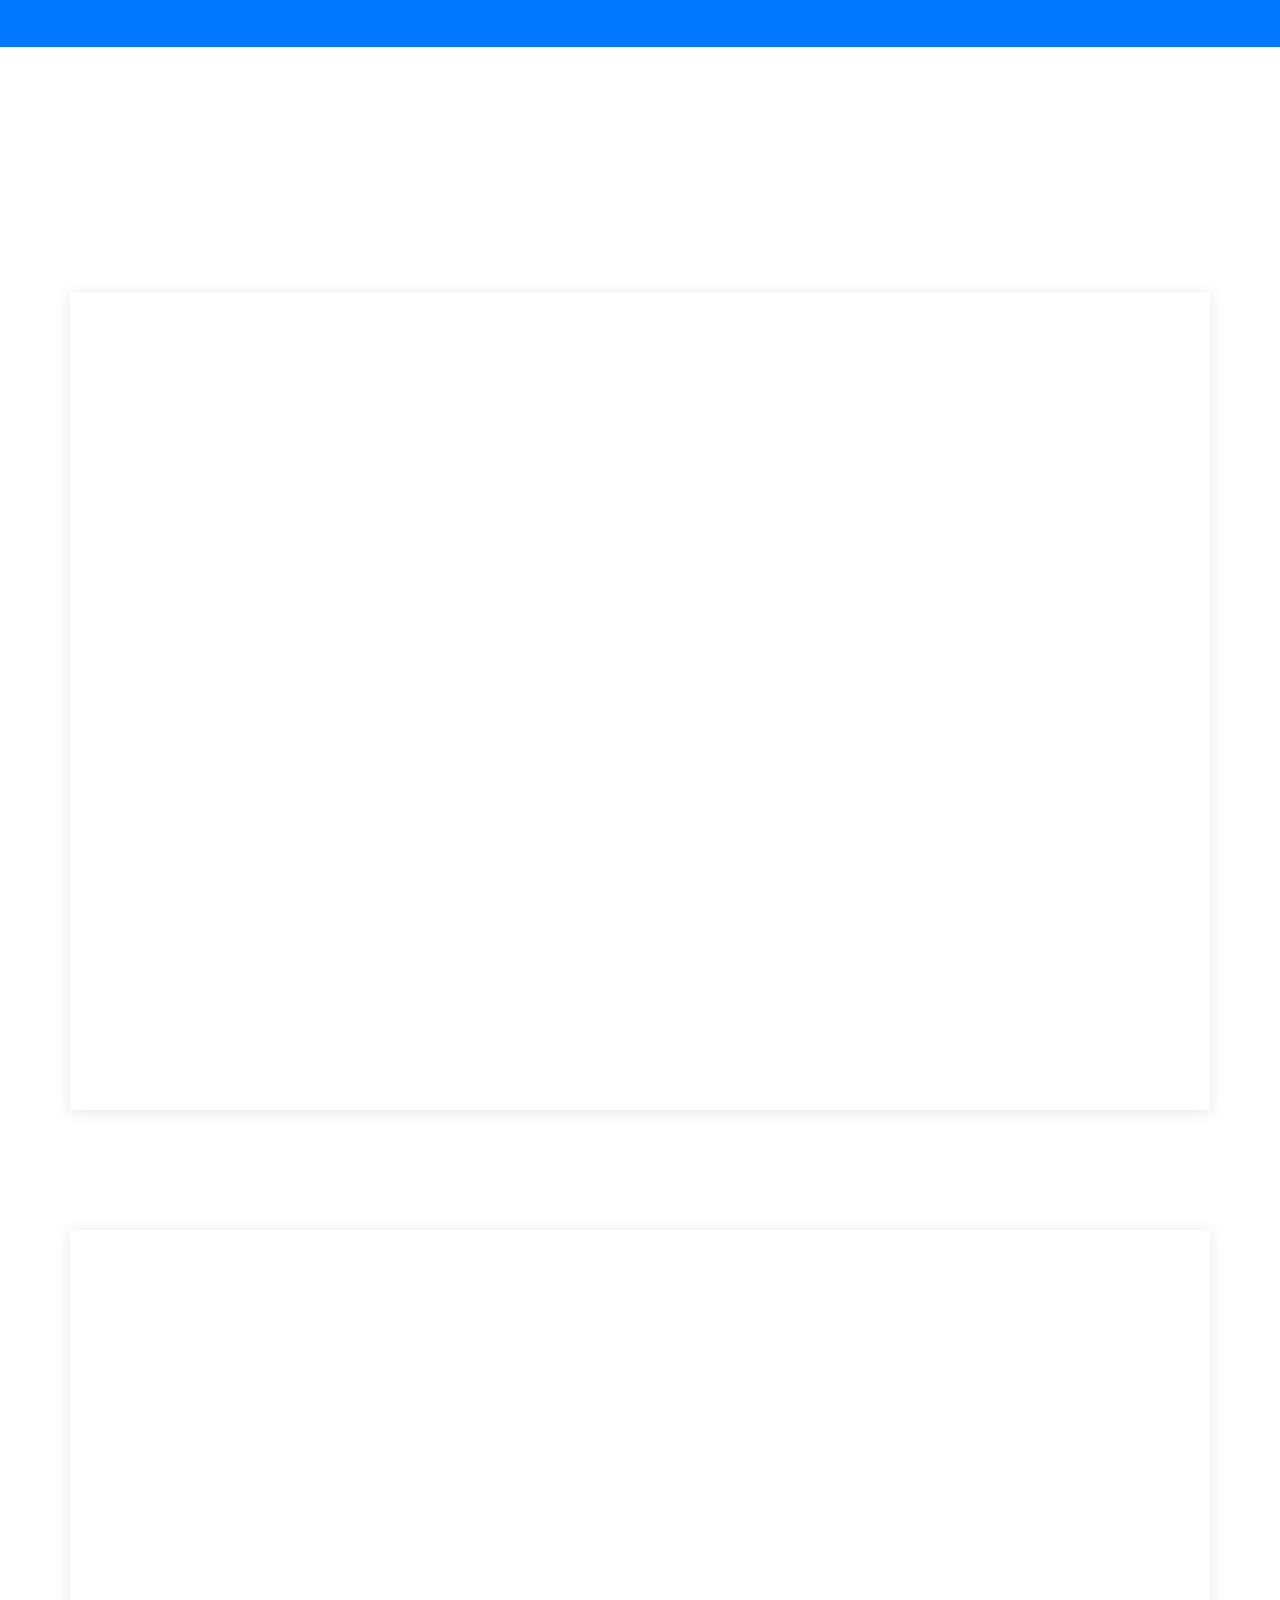
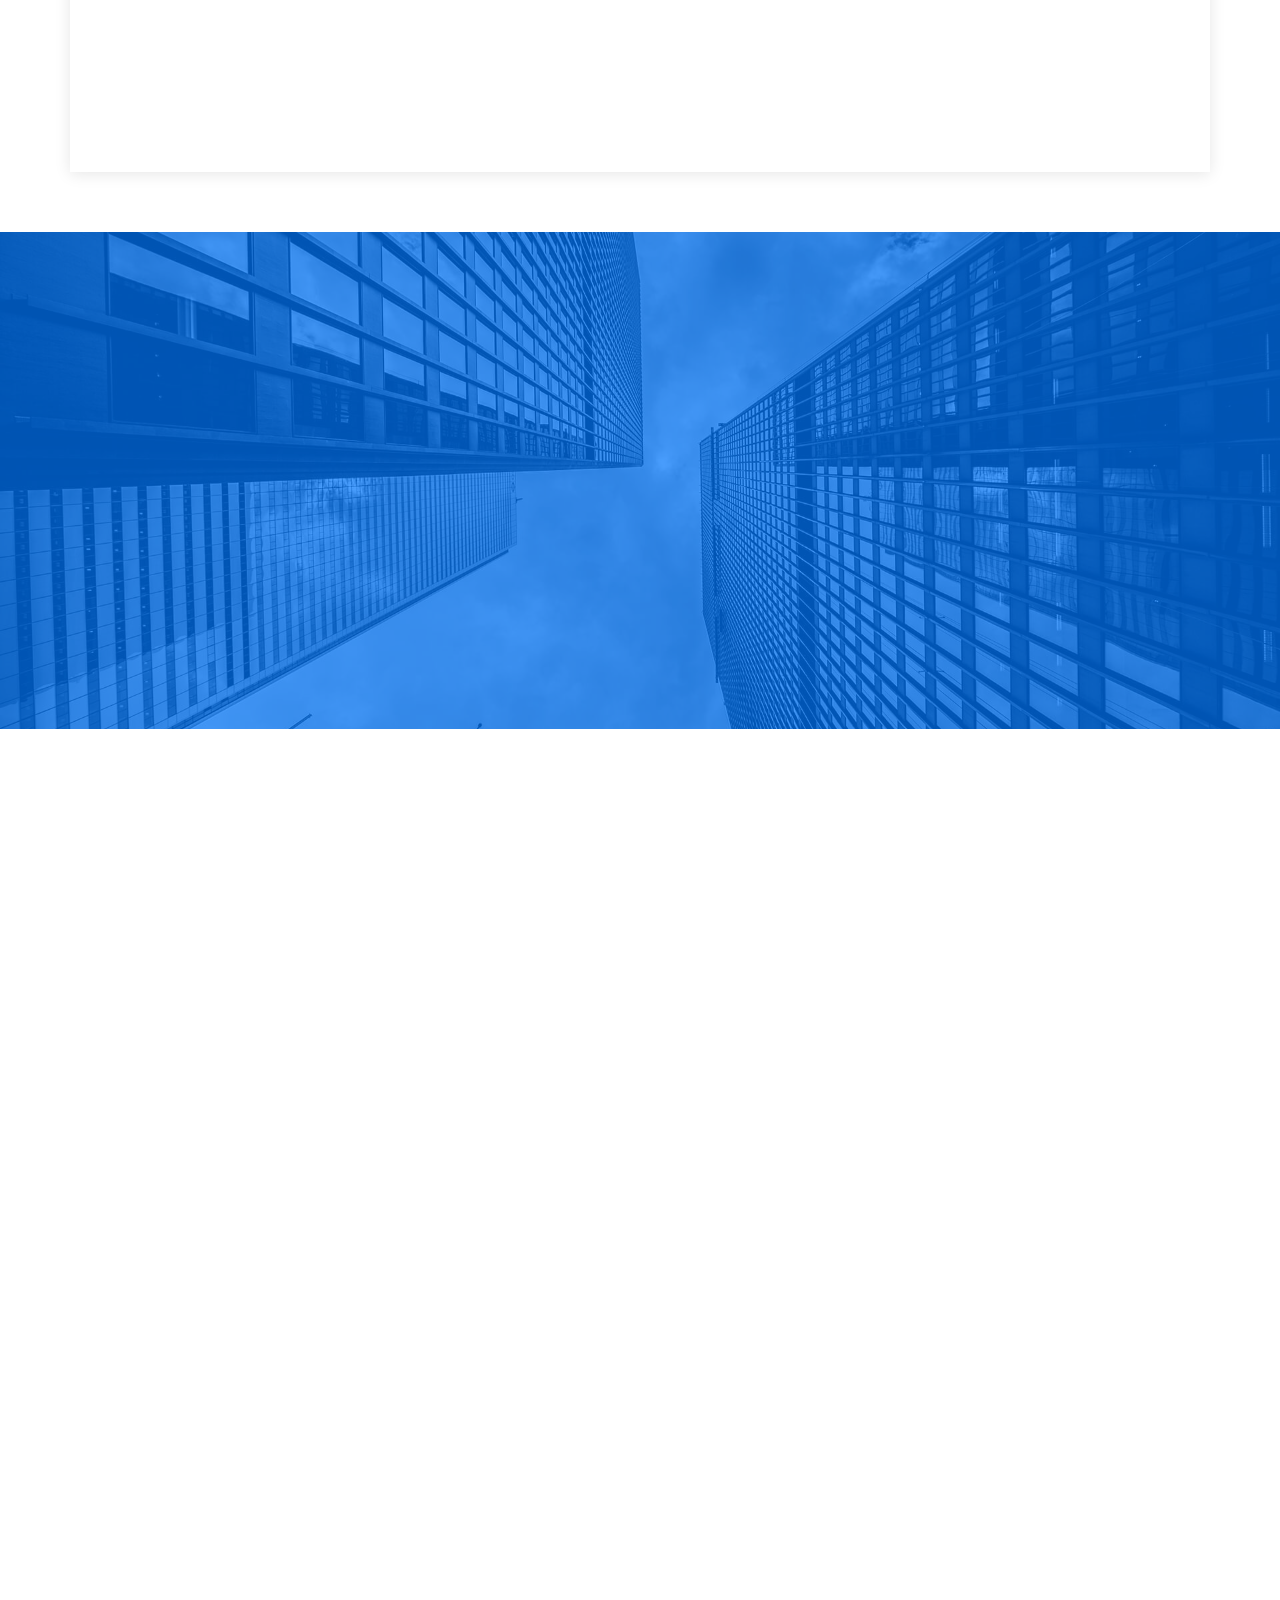
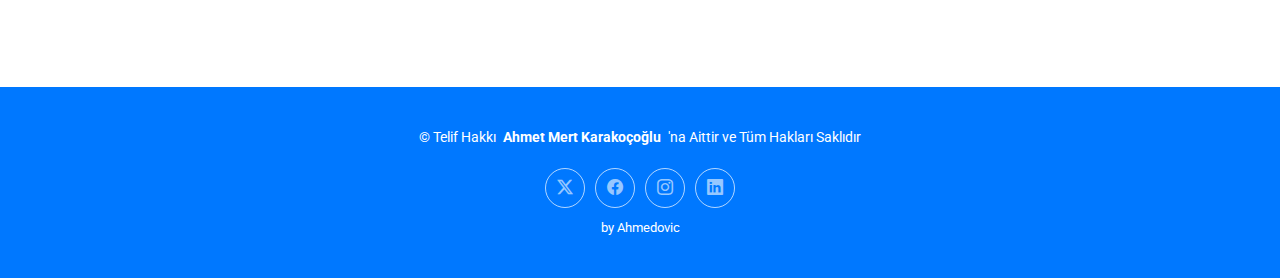
==== commit 499ed8fc: "Update index.html" ====
--- a/index.html
+++ b/index.html
@@ -604,7 +604,7 @@
     <i class="bi bi-file-earmark-person flex-shrink-0"></i>
     <div>
       <h3>Özgeçmiş</h3>
-      <p><a href="https://raw.githubusercontent.com/ahmetmertkarakoc/site/cv.pdf" download>CV İndir</a></p>   
+      <p><a href="https://github.com/ahmetmertkarakoc/site/raw/master/cv" download>CV İndir</a></p>   
     </div>
   </div>
 </div><!-- End Info Item -->
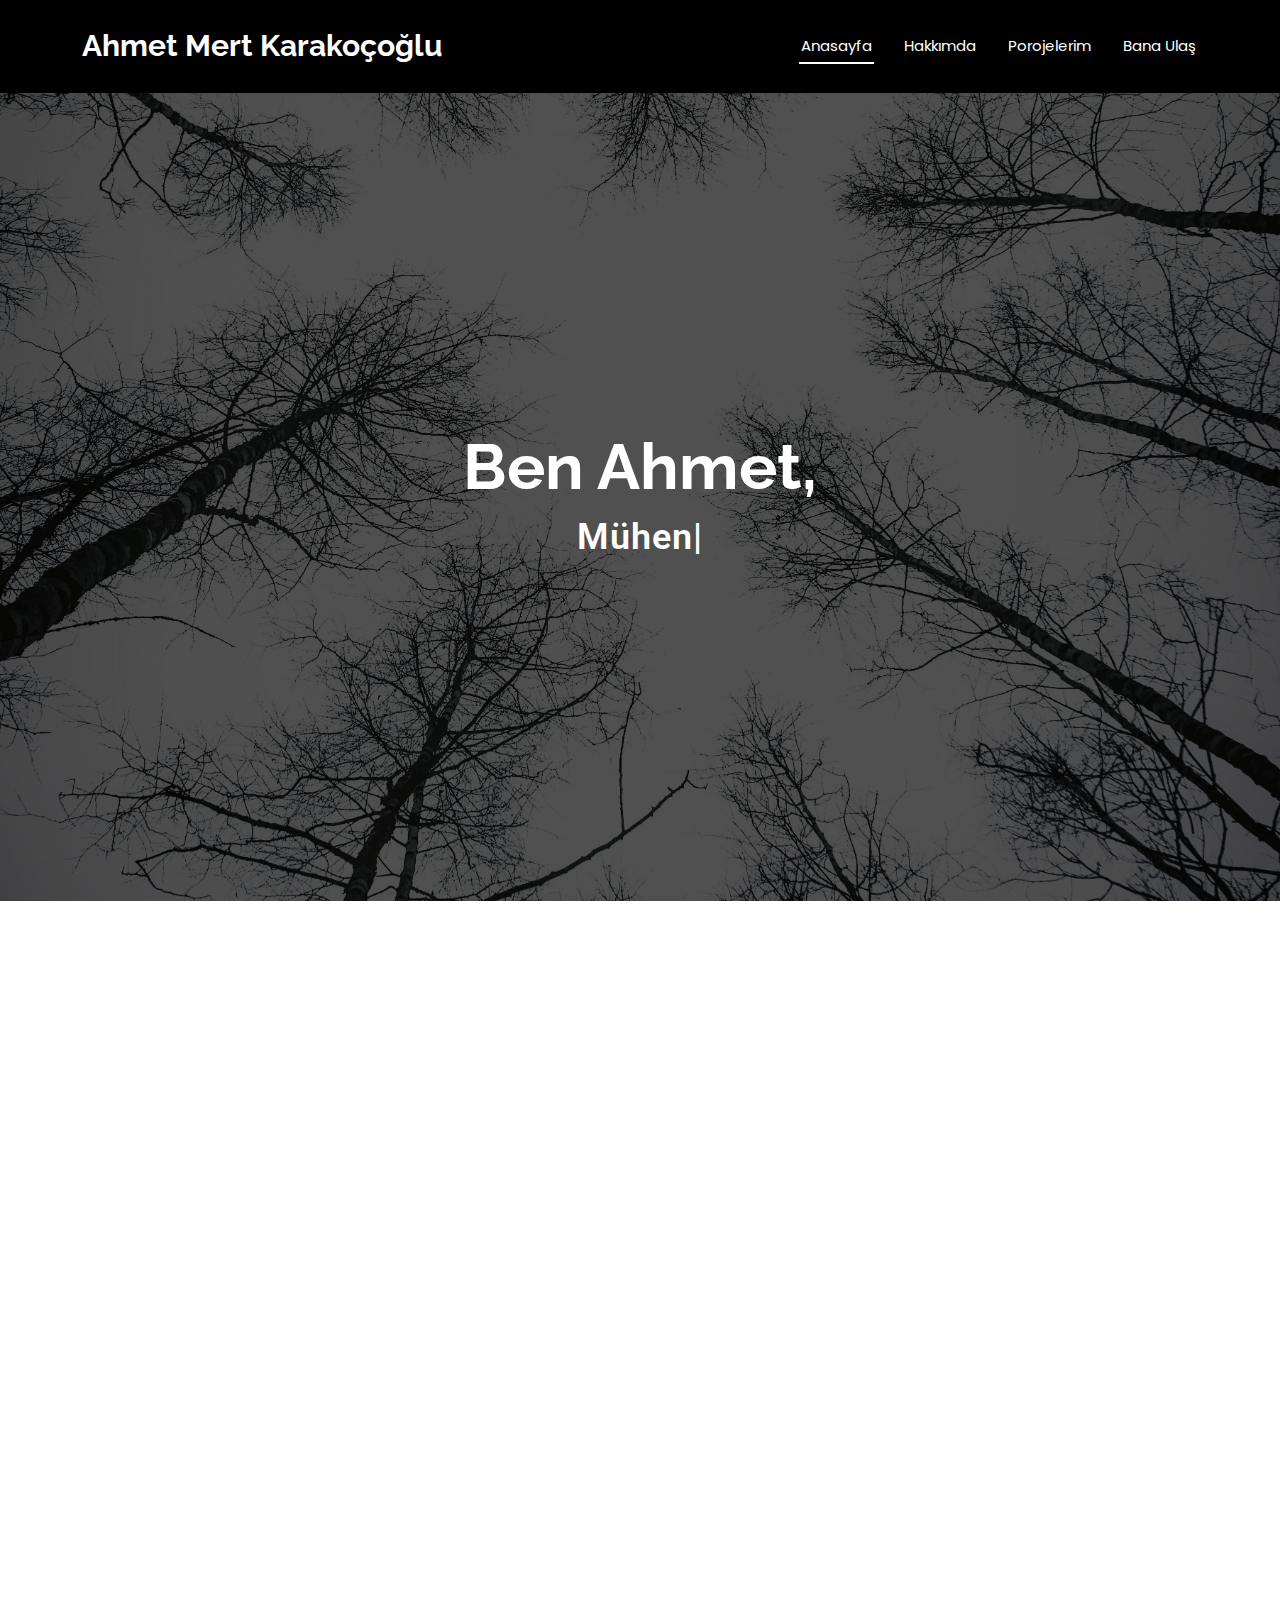
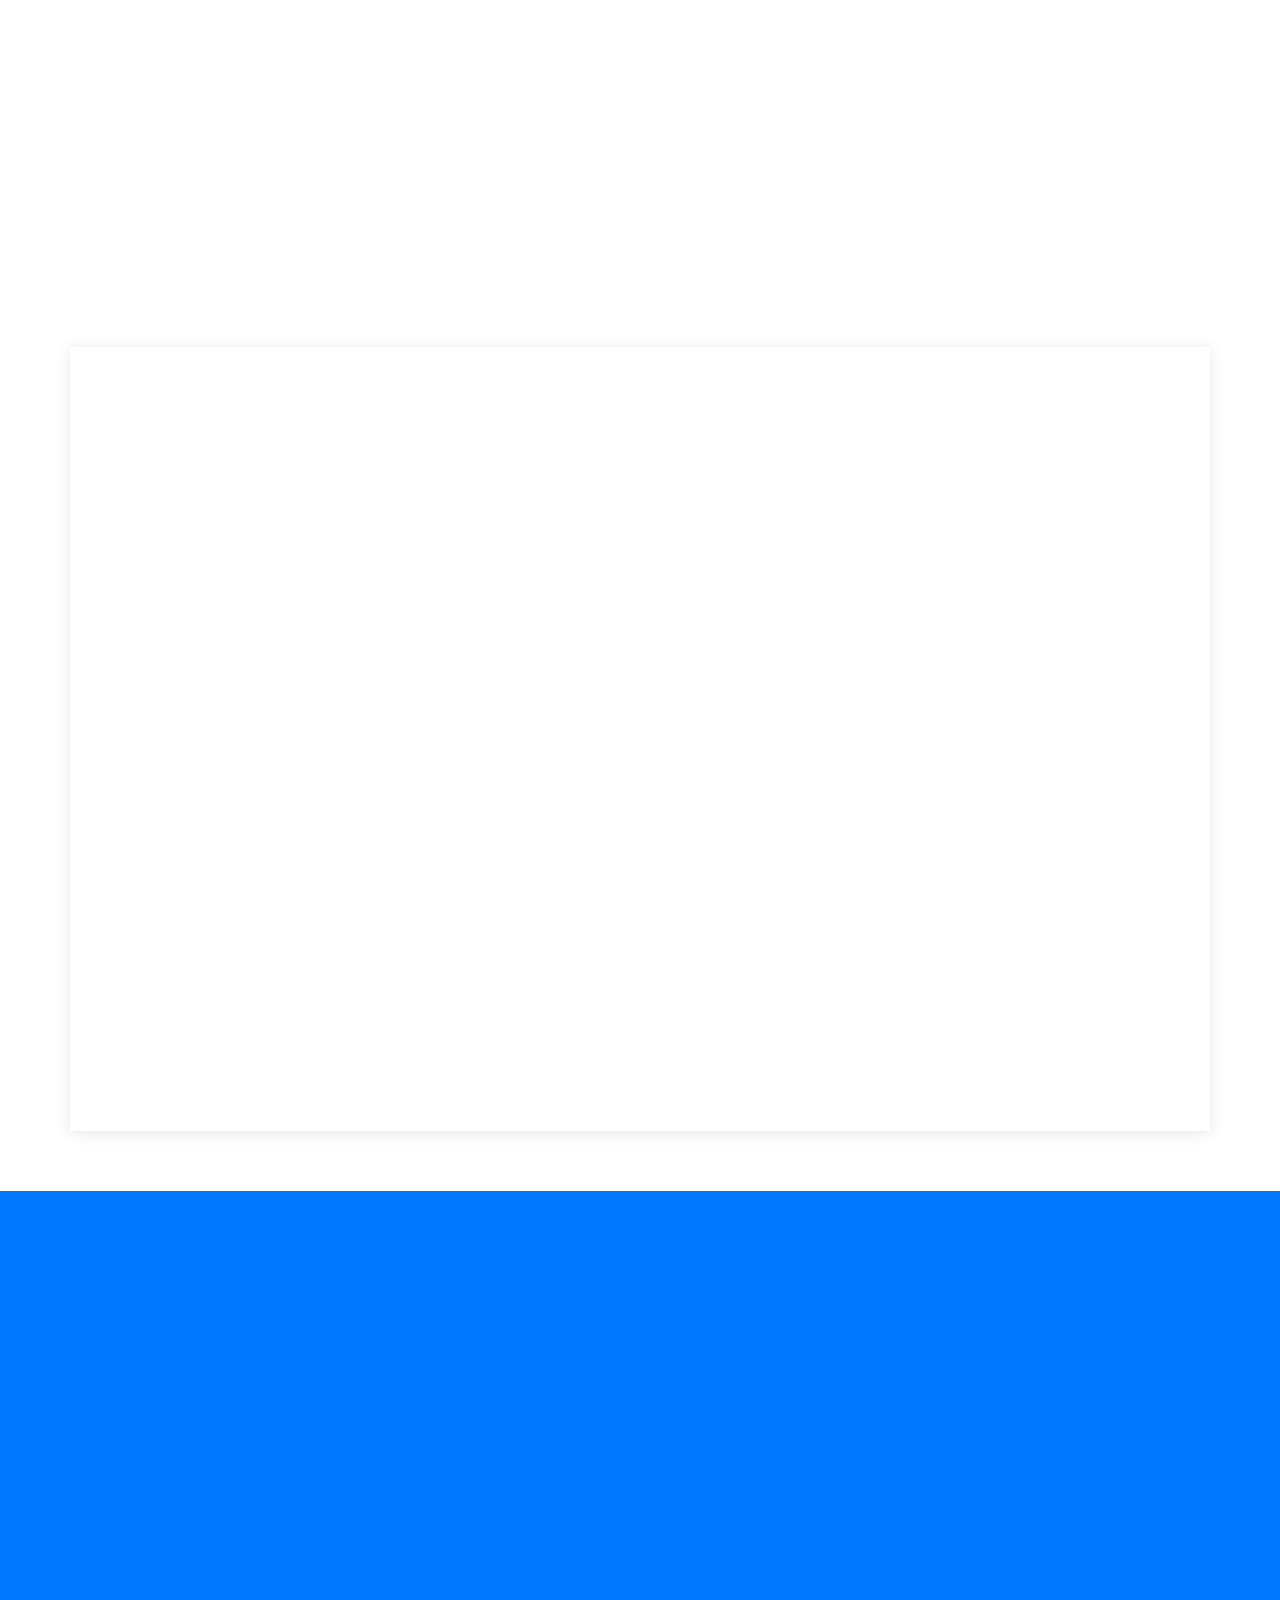
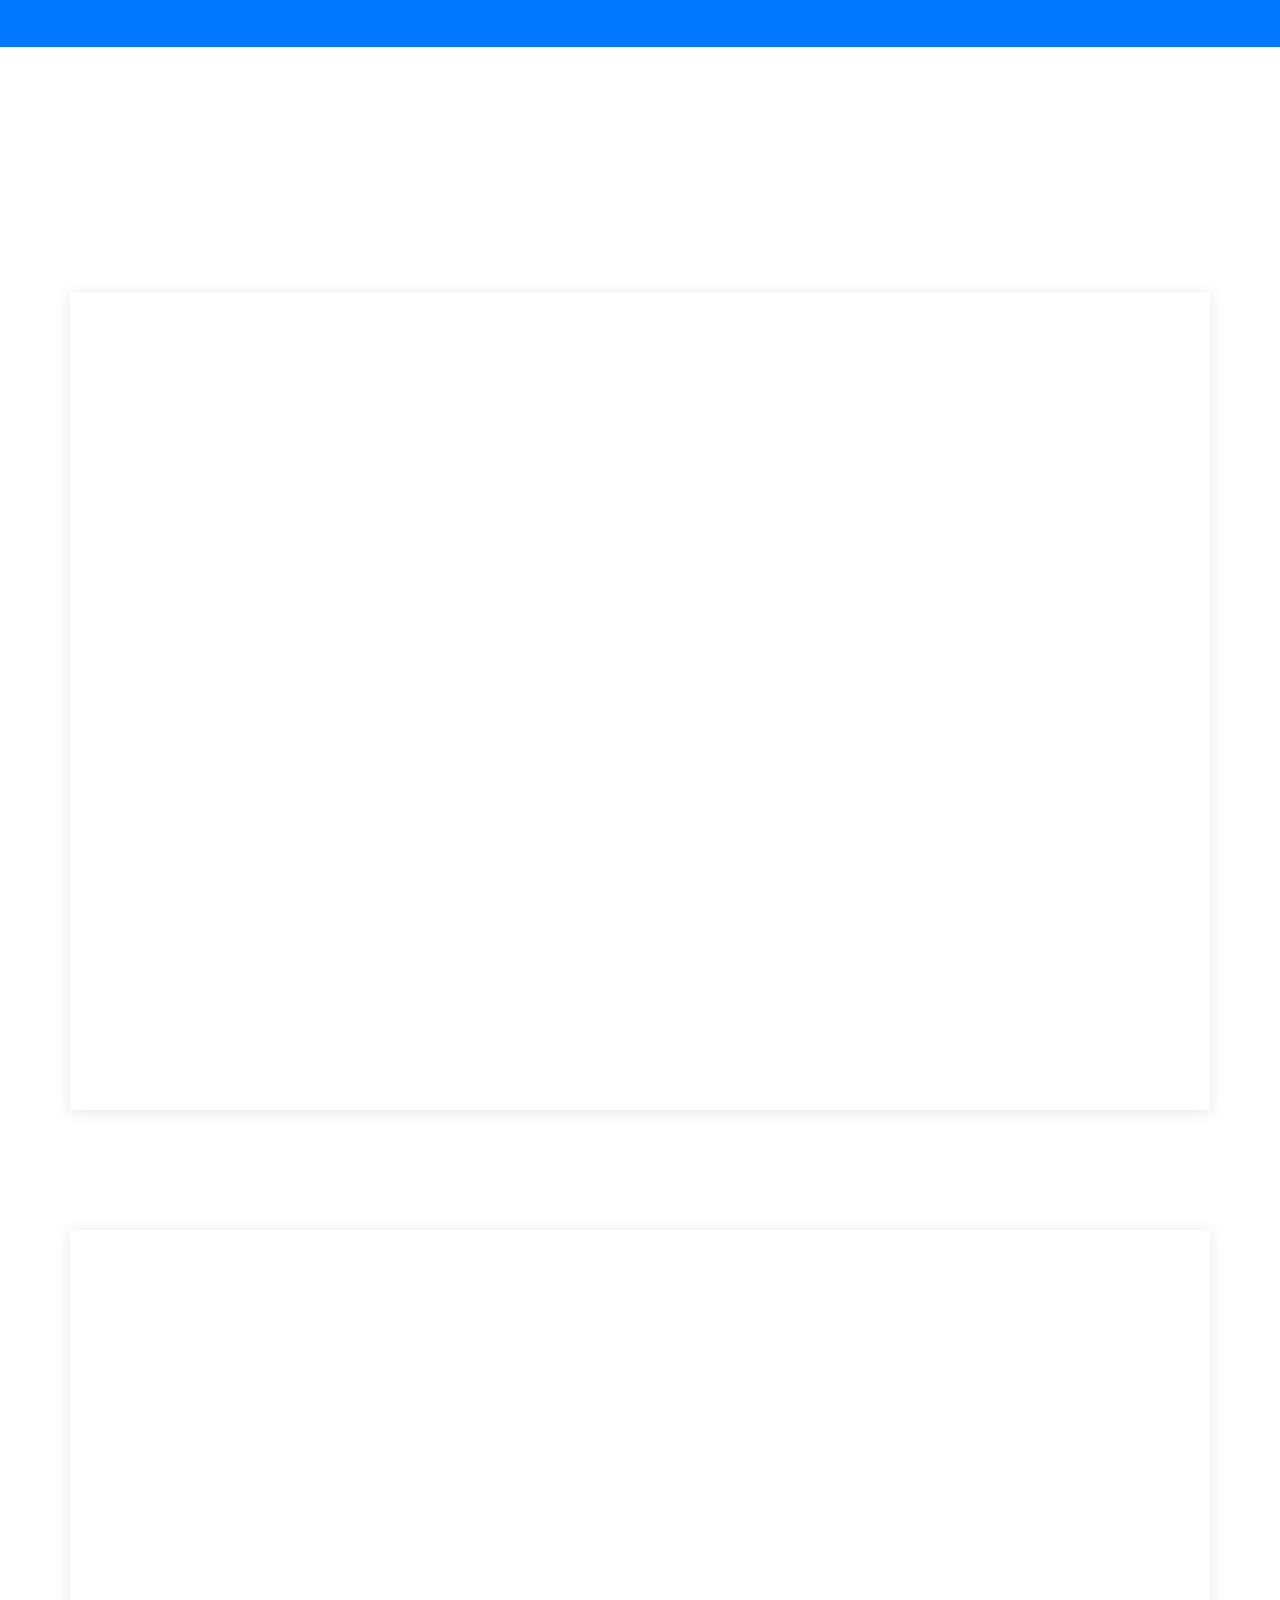
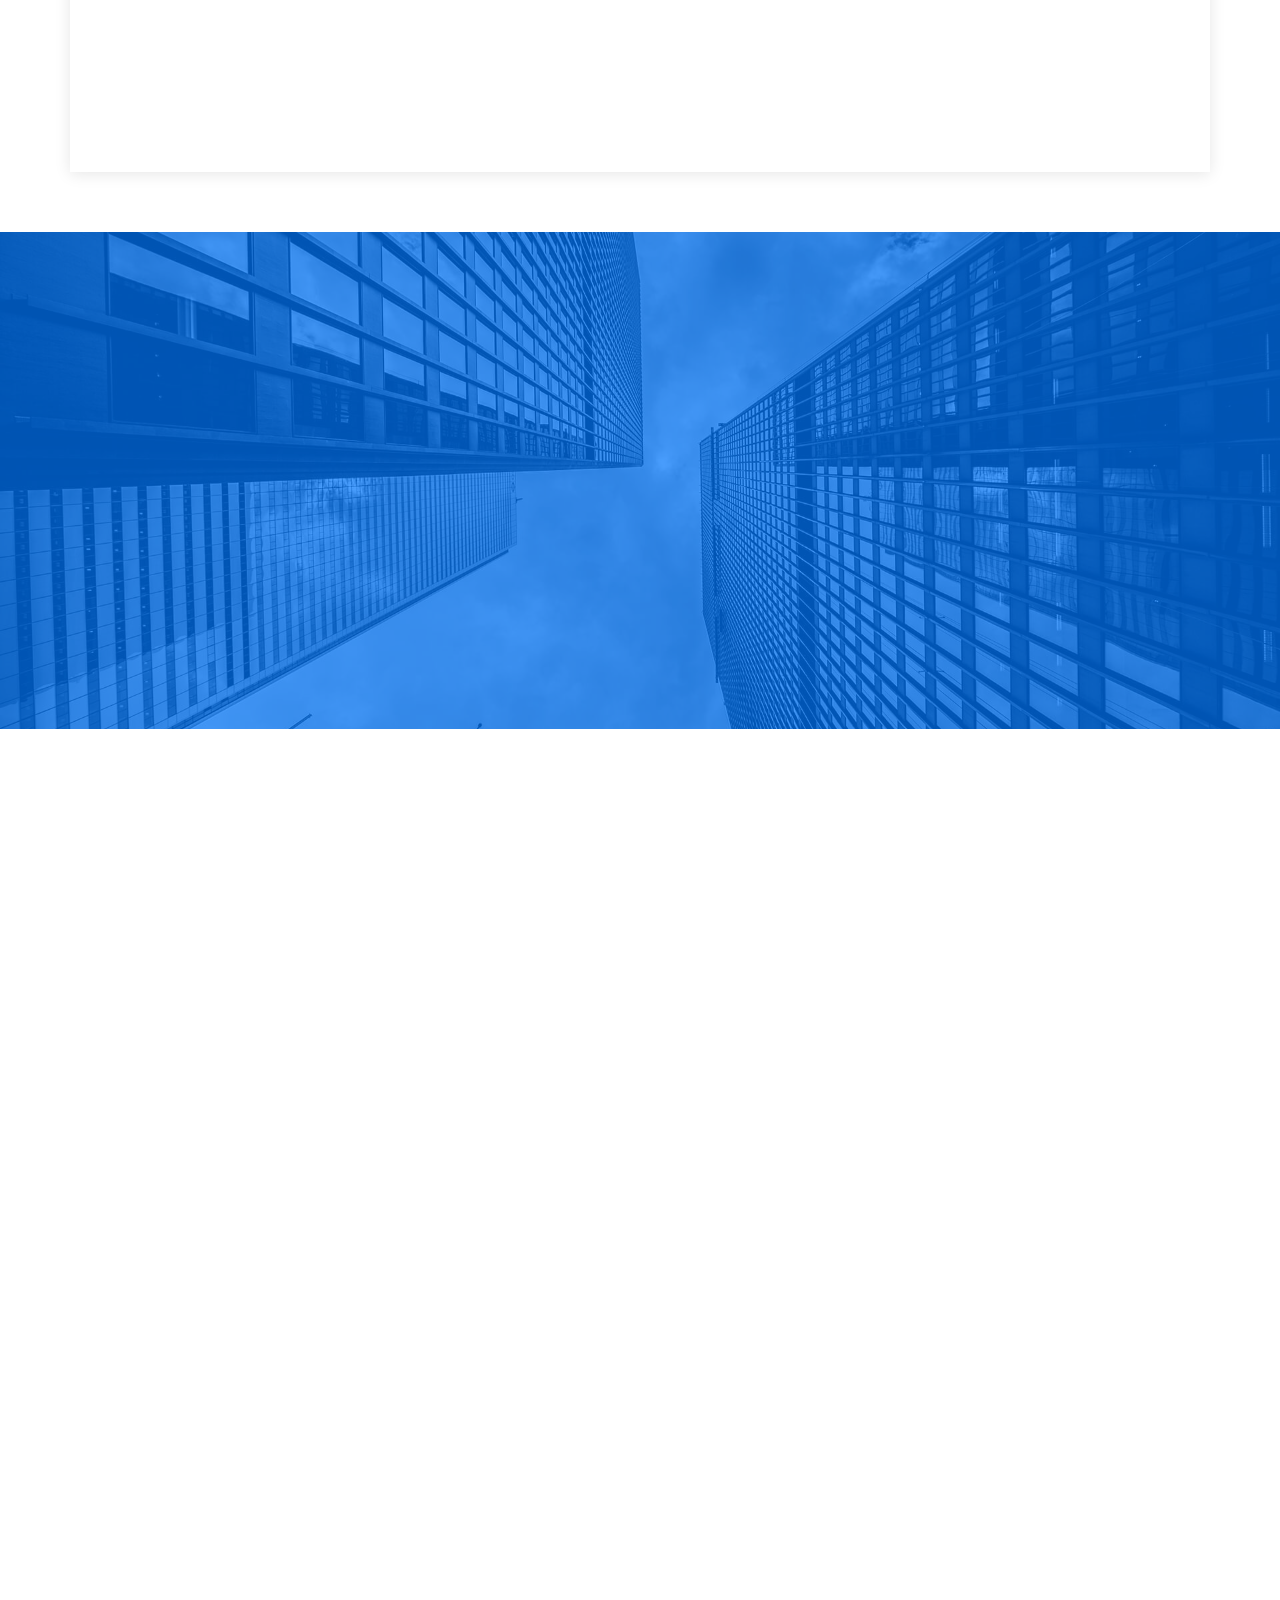
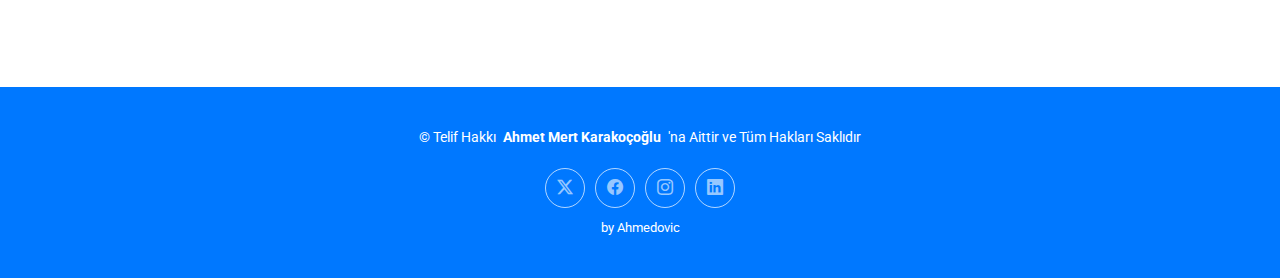
==== commit faa1b53e: "Update index.html" ====
--- a/index.html
+++ b/index.html
@@ -71,7 +71,7 @@
 
       <div class="container d-flex flex-column align-items-center justify-content-center text-center" data-aos="fade-up" data-aos-delay="100">
         <h2>Ben Ahmet,</h2>
-        <p><span class="typed" data-typed-items="Mühendis, Yazılımcı, Donanımcı, Lider Ruhlu"></span></p>
+        <p><span class="typed" data-typed-items="Mühendis, Yazılımcı, Donanımcı"></span></p>
       </div>
 
     </section><!-- /Hero Section -->
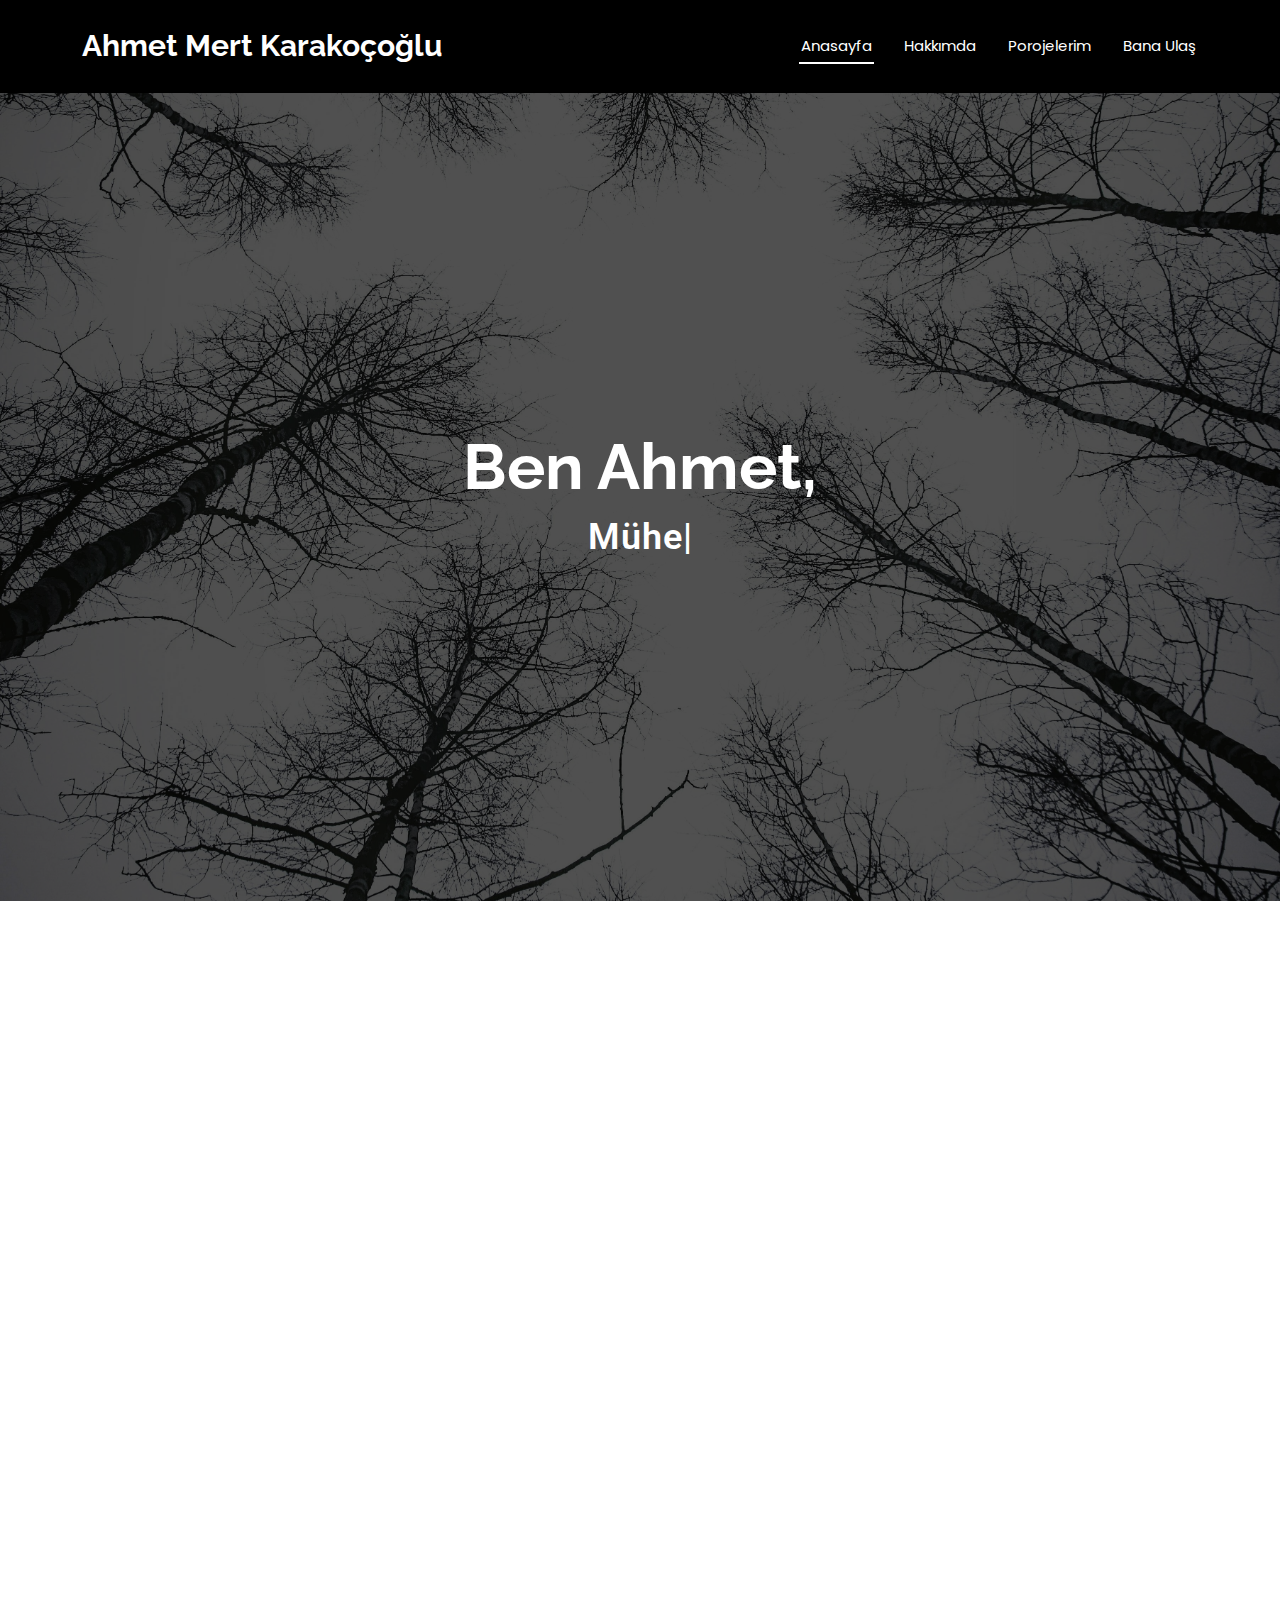
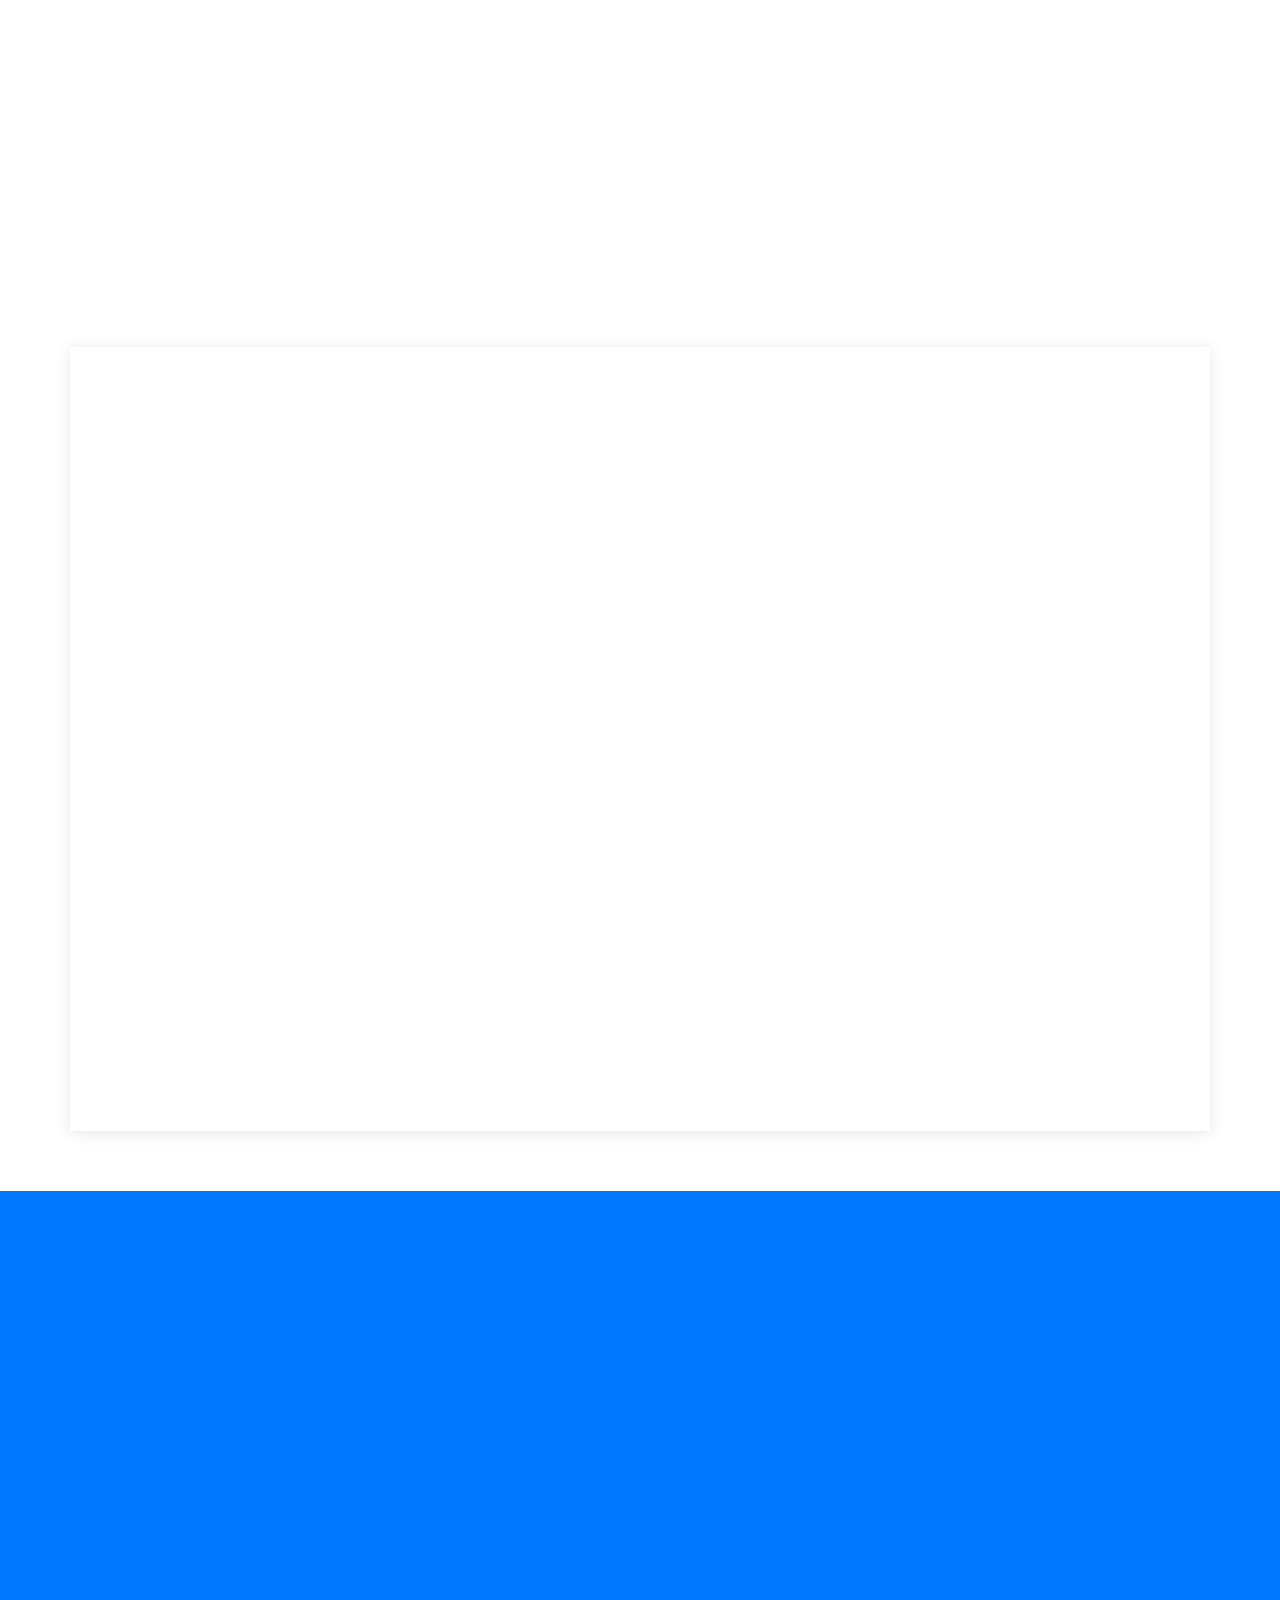
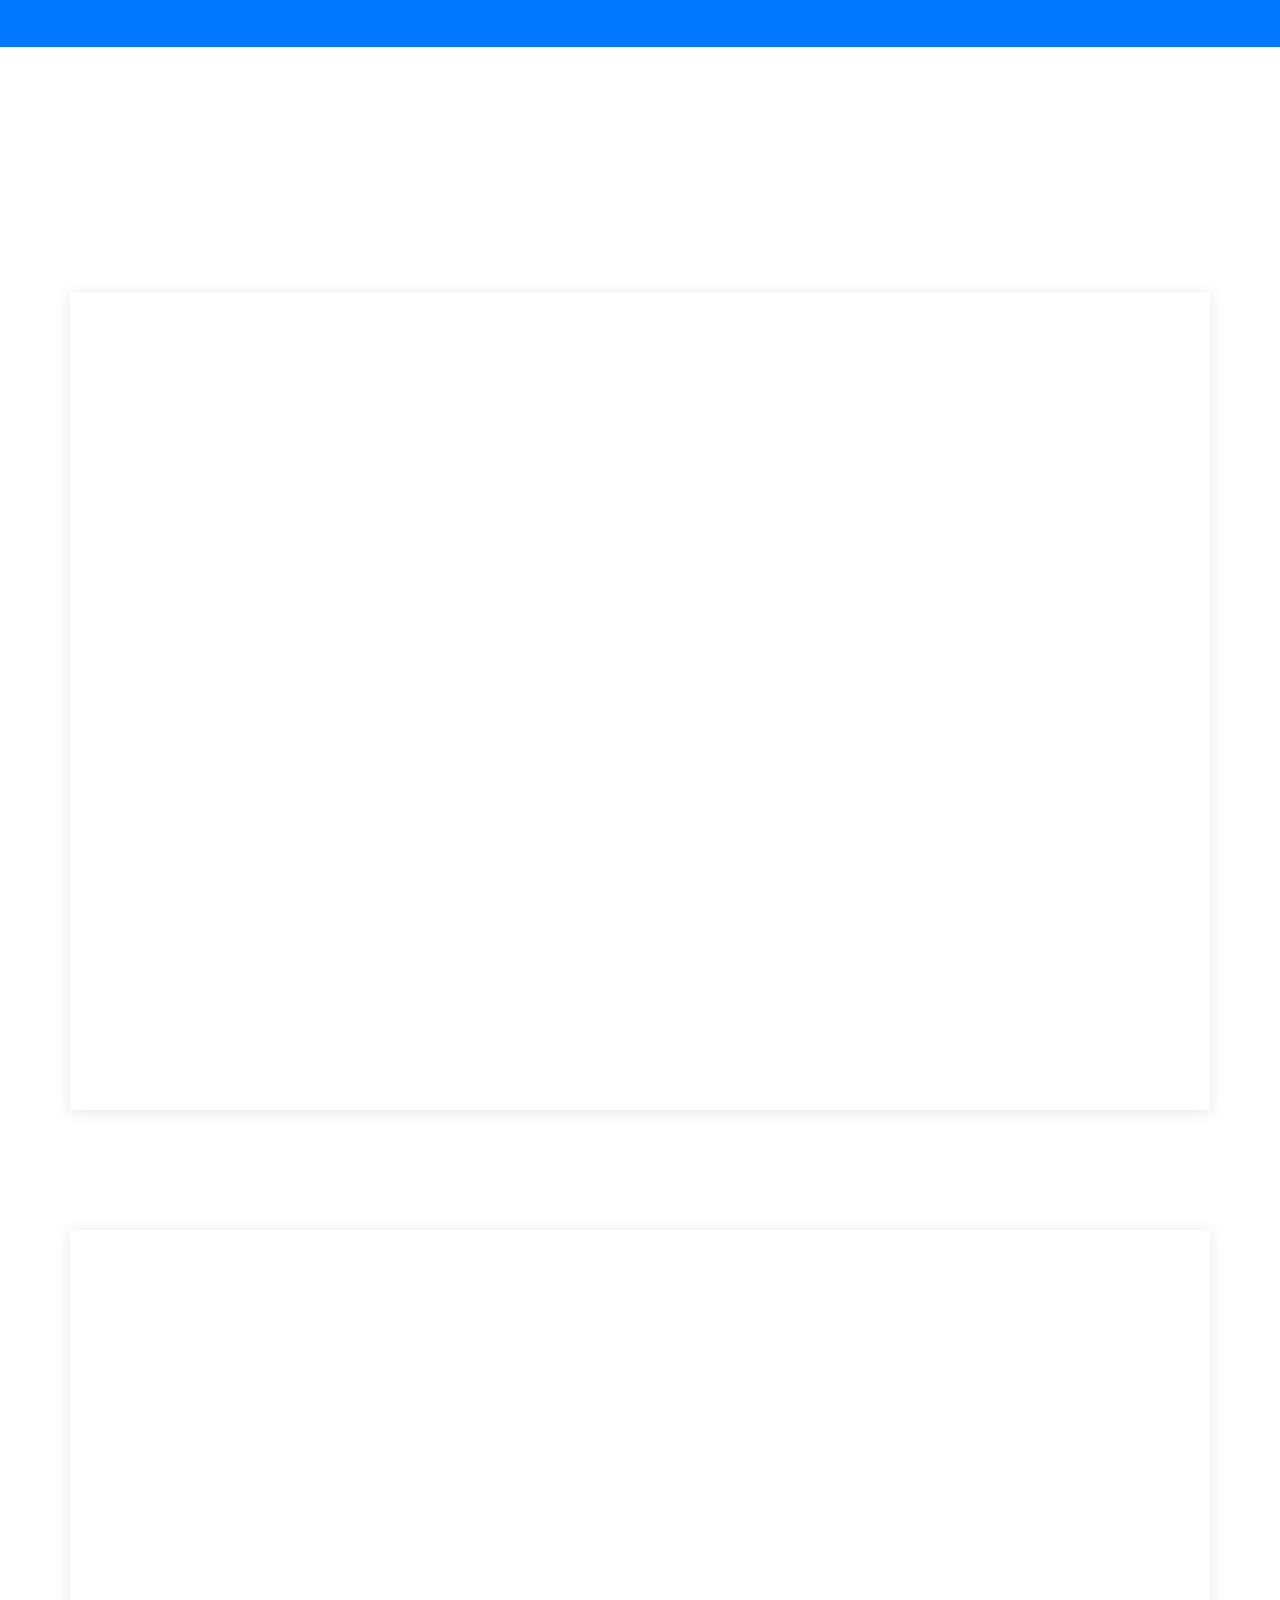
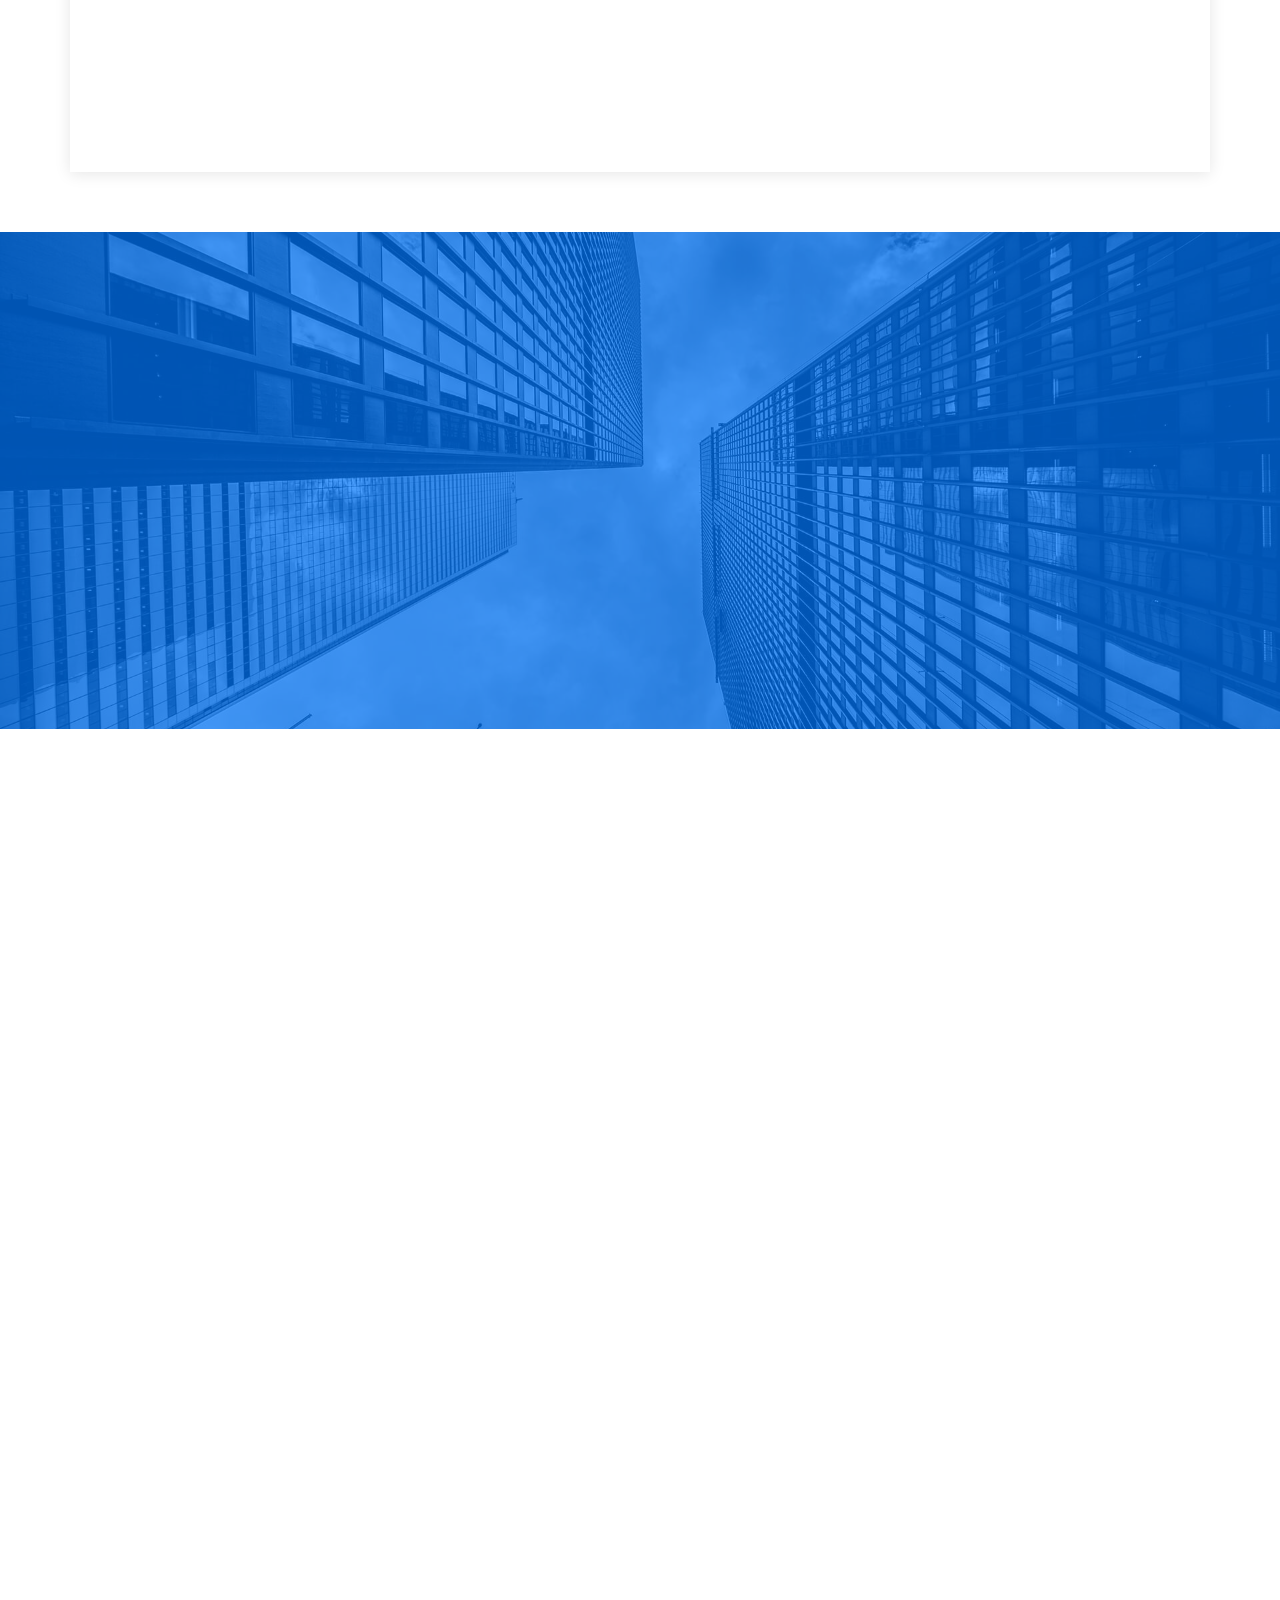
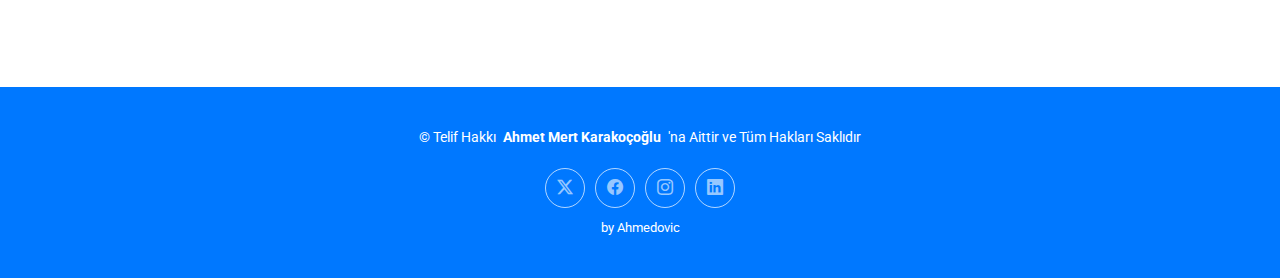
==== commit 63da74ba: "Update index.html" ====
--- a/index.html
+++ b/index.html
@@ -418,7 +418,7 @@
 
       <div class="col-lg-4" data-aos="fade-up" data-aos-delay="100">
         <div class="content px-xl-5">
-          <h3><span>Yapay Zeka ve Elektrik Elektronik </span><strong>Bölümü Hakkında Sıkça Sorulan Sorular</strong></h3>
+          <h3><span>Elektrik Elektronik </span><strong>Bölümü Hakkında Sıkça Sorulan Sorular</strong></h3>
           <p>
             Bölüm seçiminiz ve gelecekteki kariyerinizle ilgili merak ettiğiniz soruların cevaplarını burada bulabilirsiniz.
           </p>
@@ -651,10 +651,6 @@
           </div>
         </form><!-- End Contact Form -->
         
-
-<script async src="https://pagead2.googlesyndication.com/pagead/js/adsbygoogle.js?client=ca-pub-1976137238035590"
-     crossorigin="anonymous"></script>
-
   </main>
 <footer id="footer" class="footer accent-background">
   <div class="container">
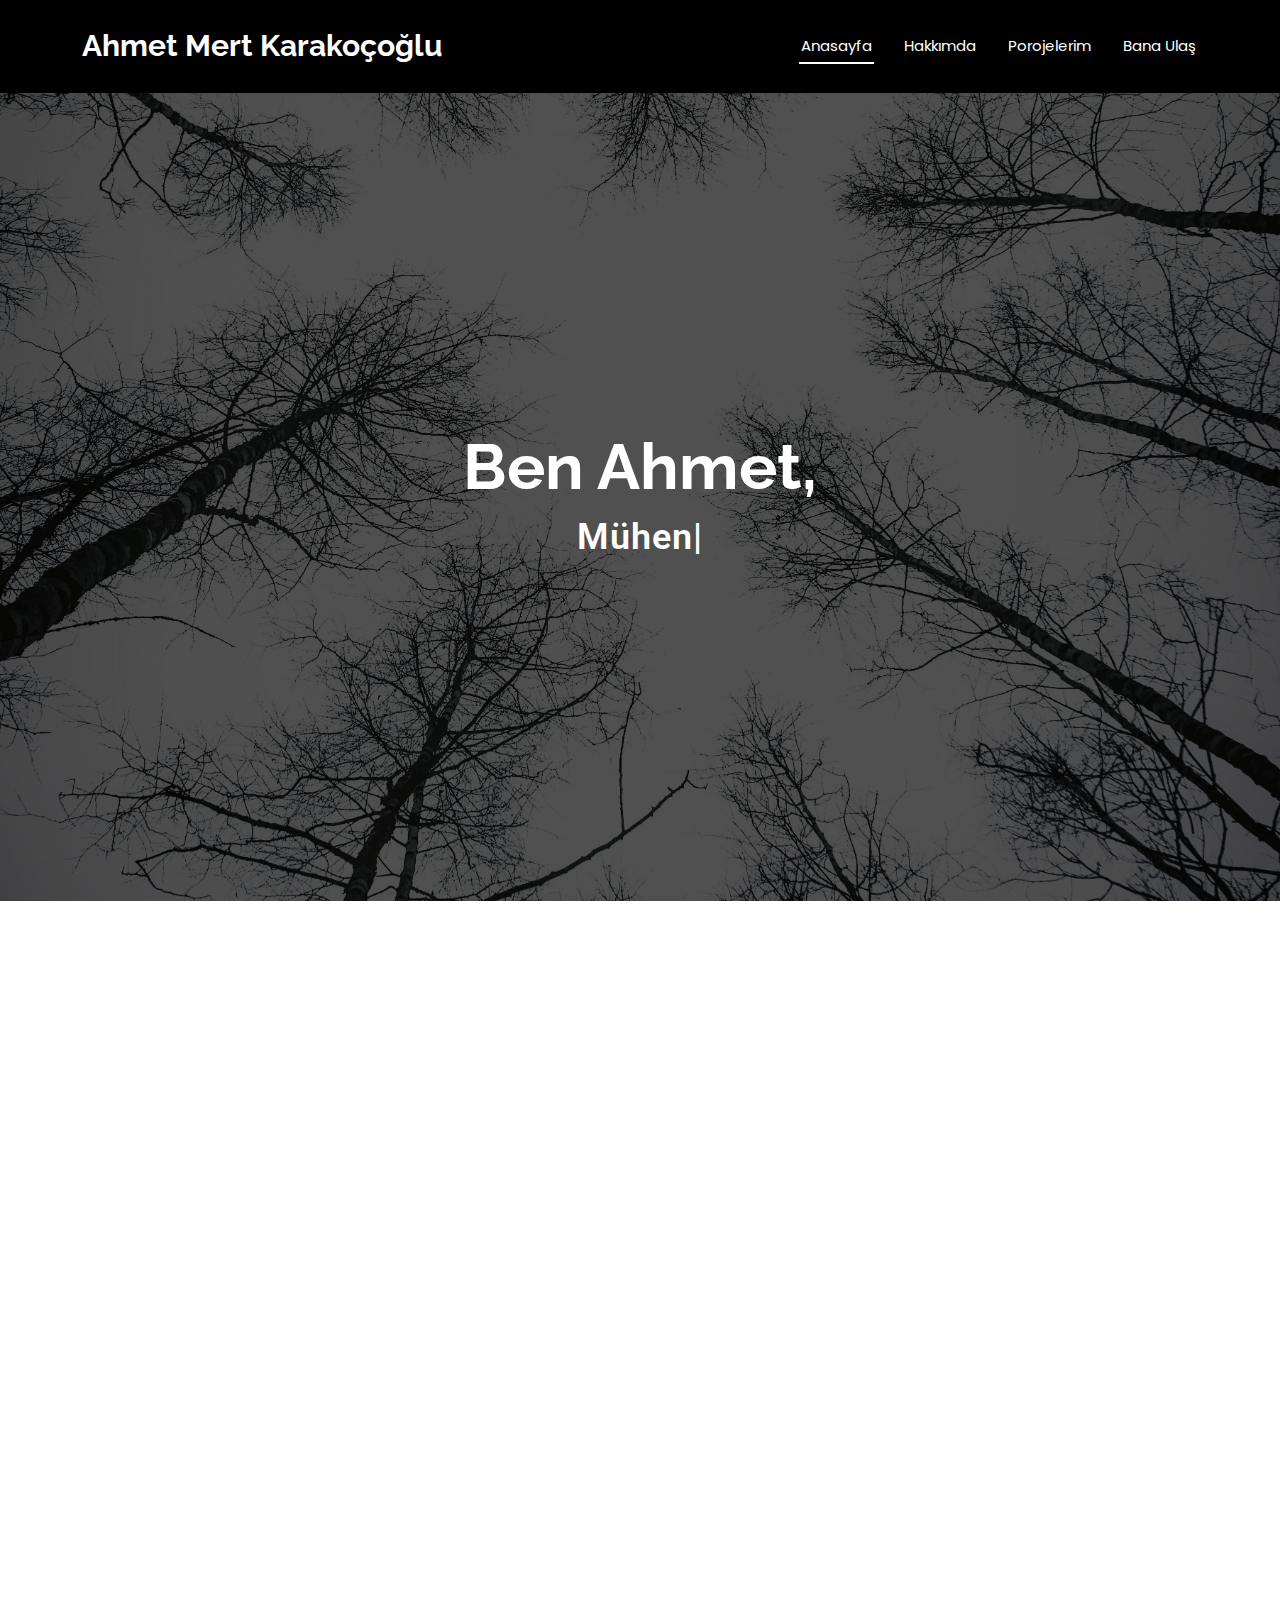
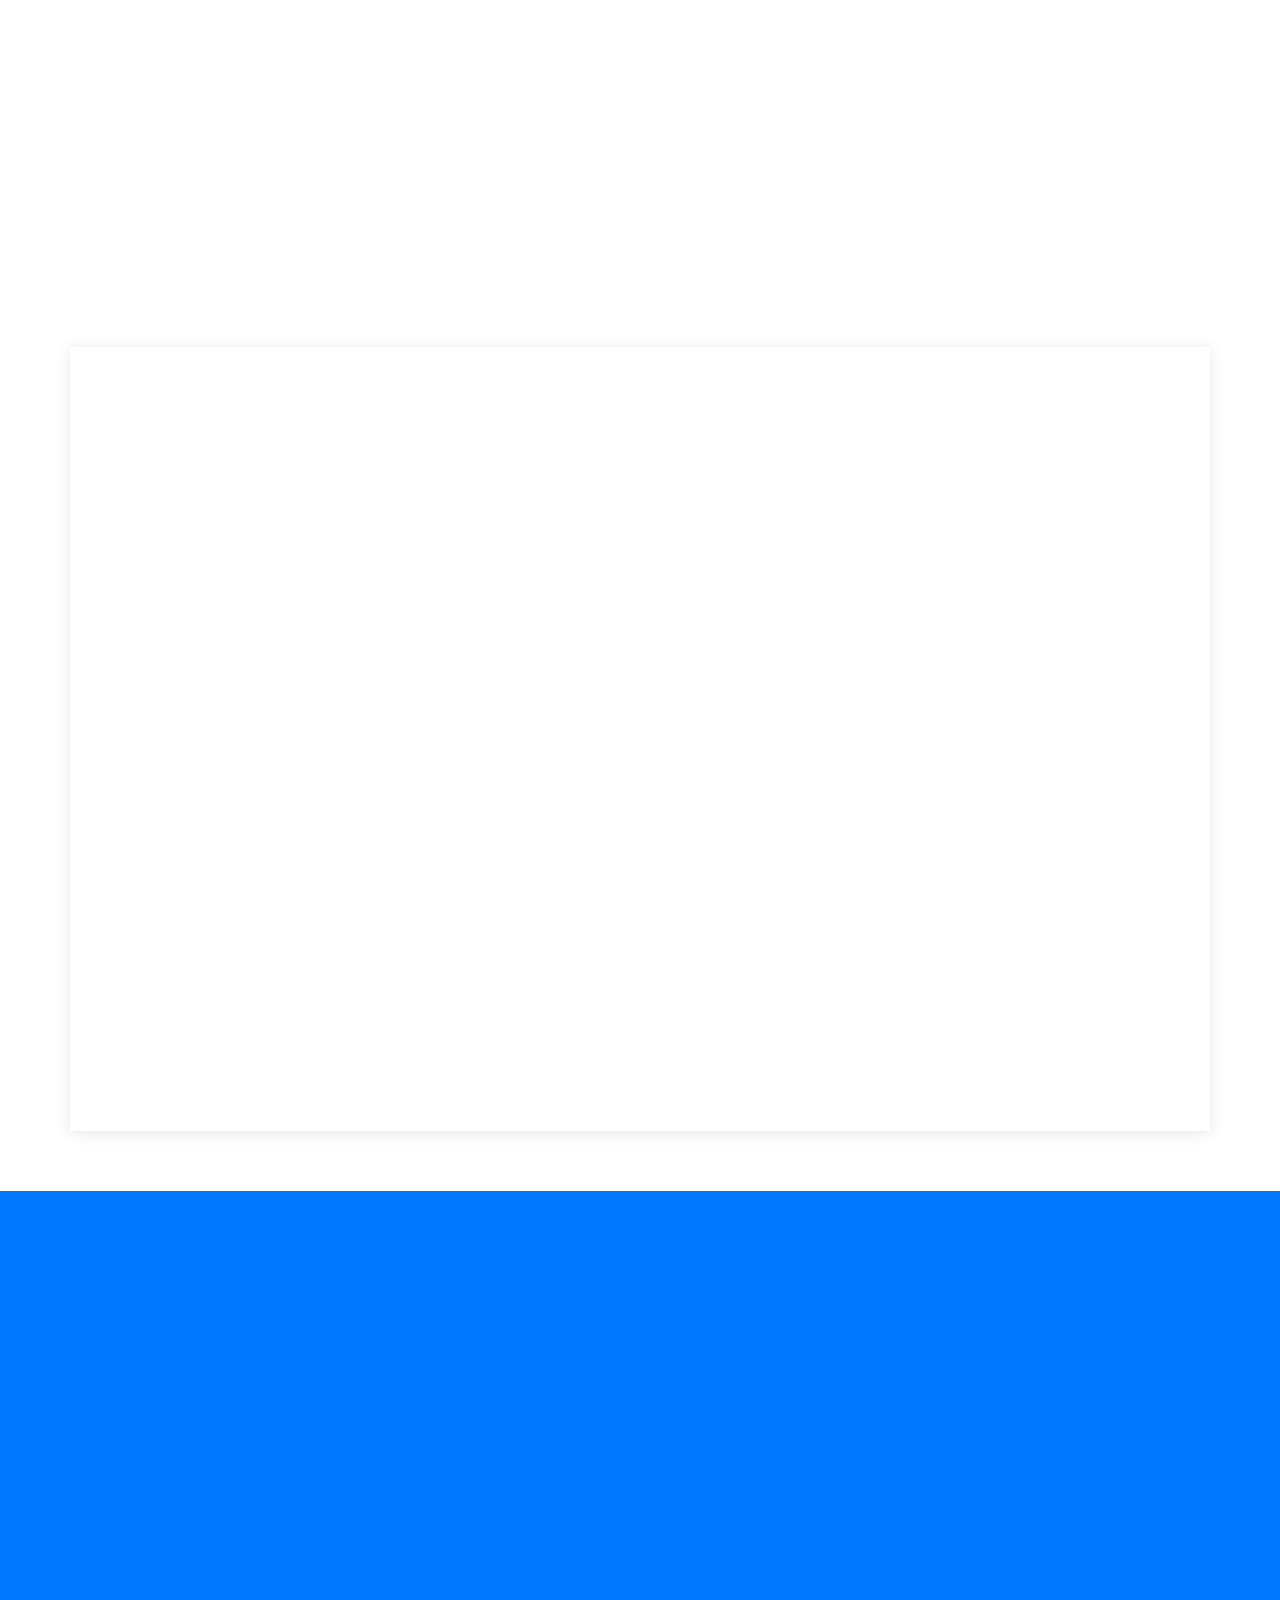
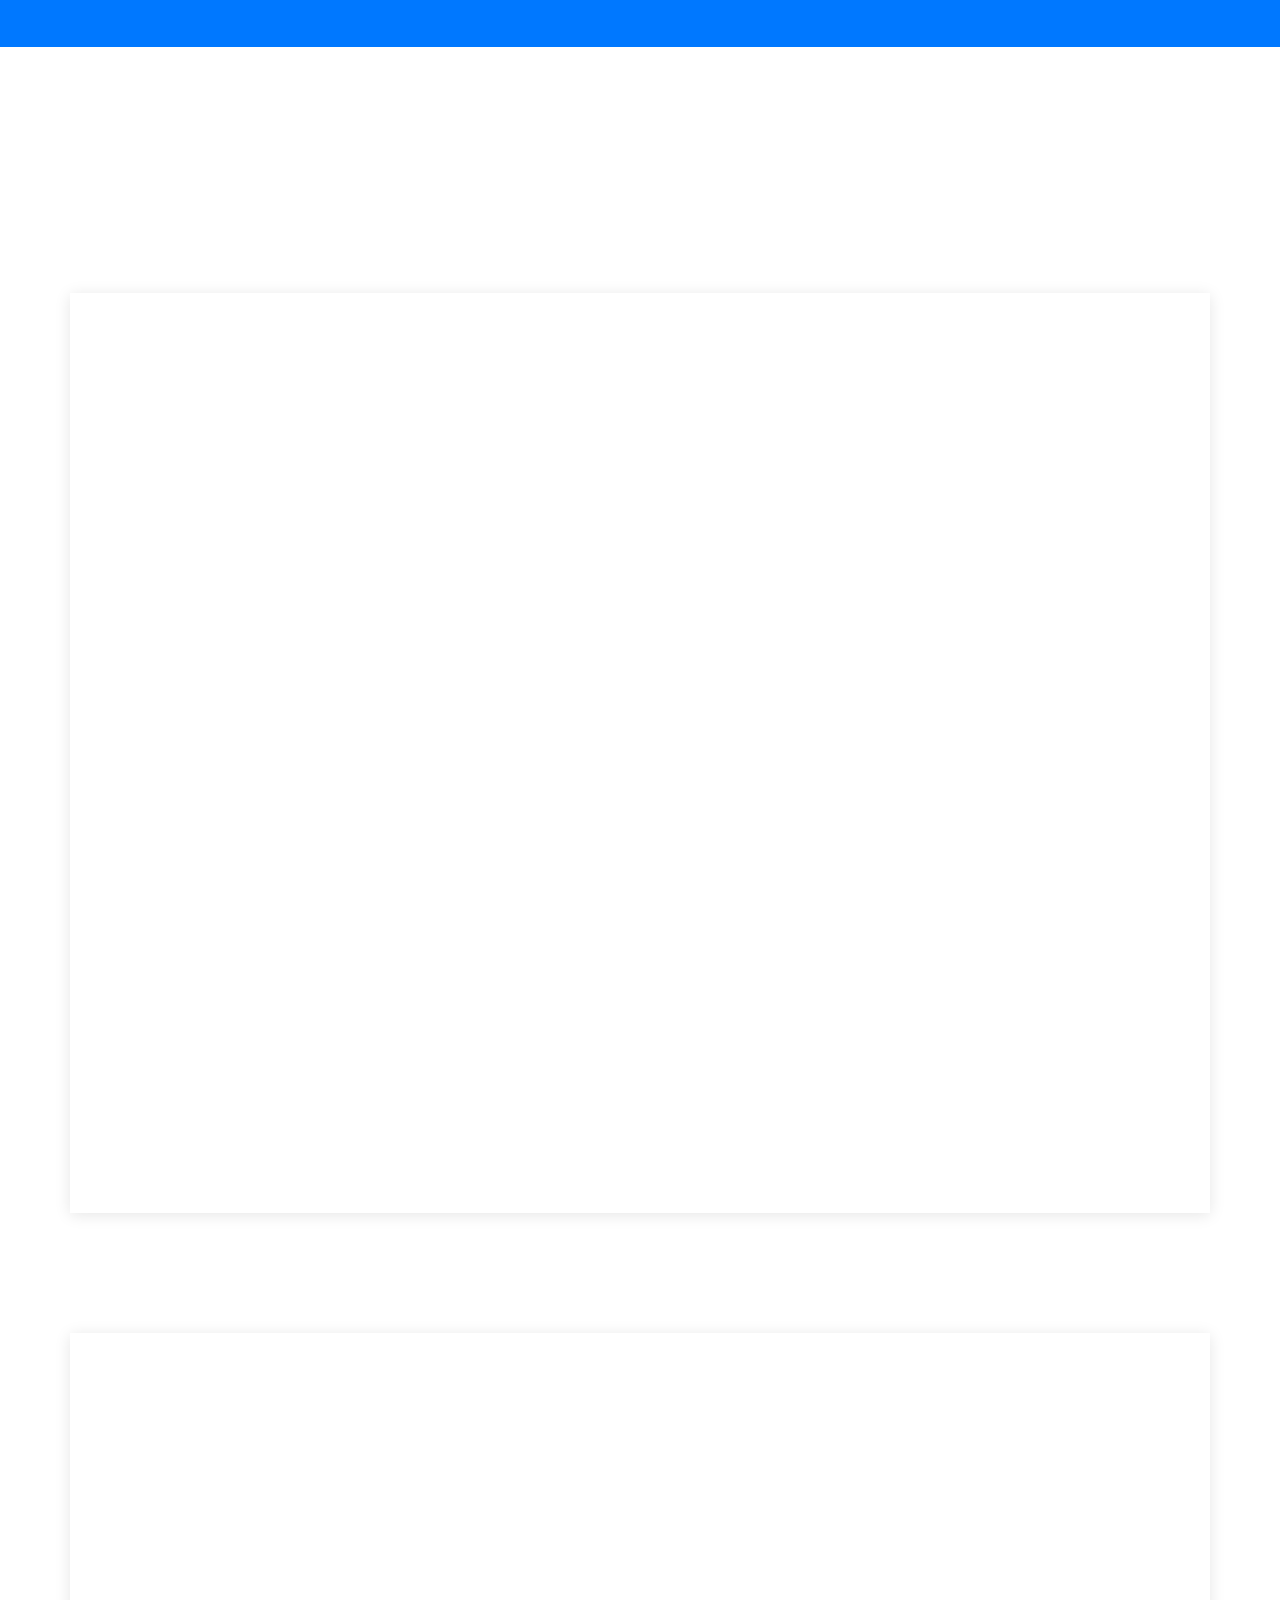
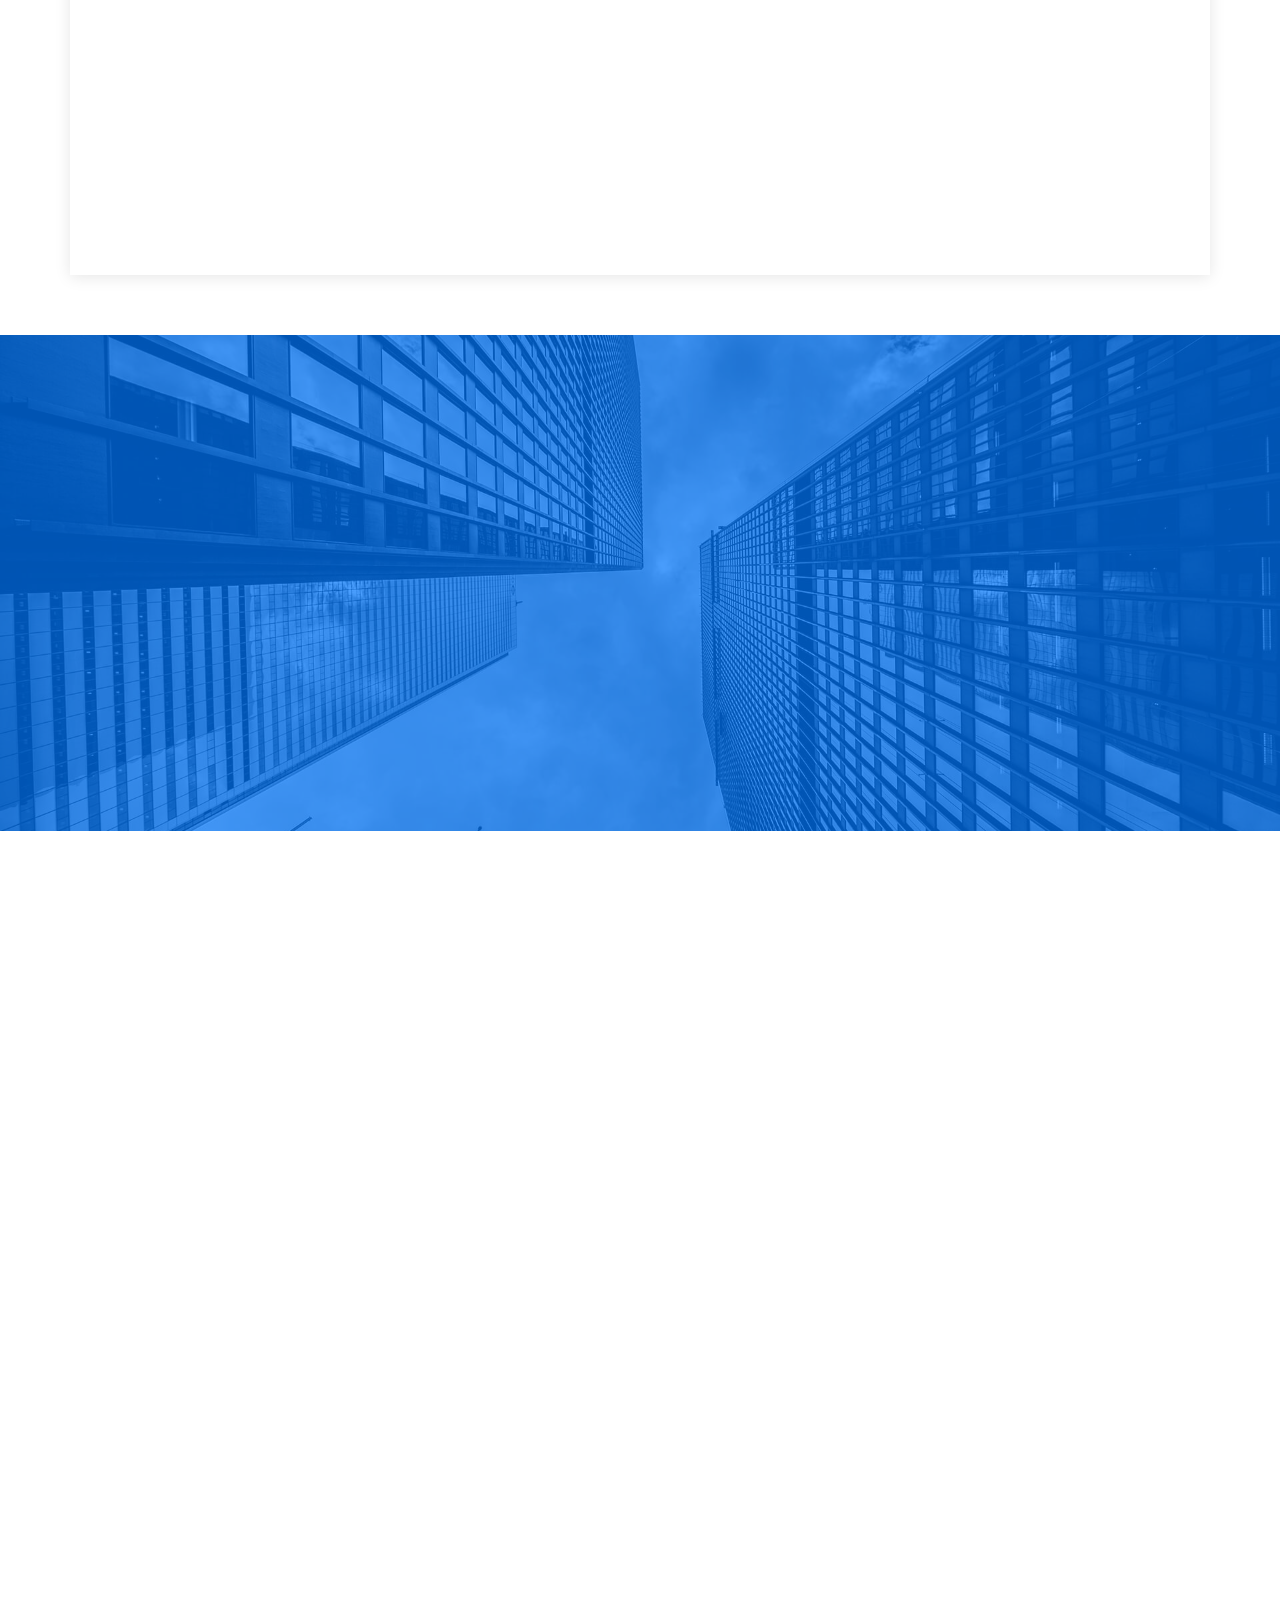
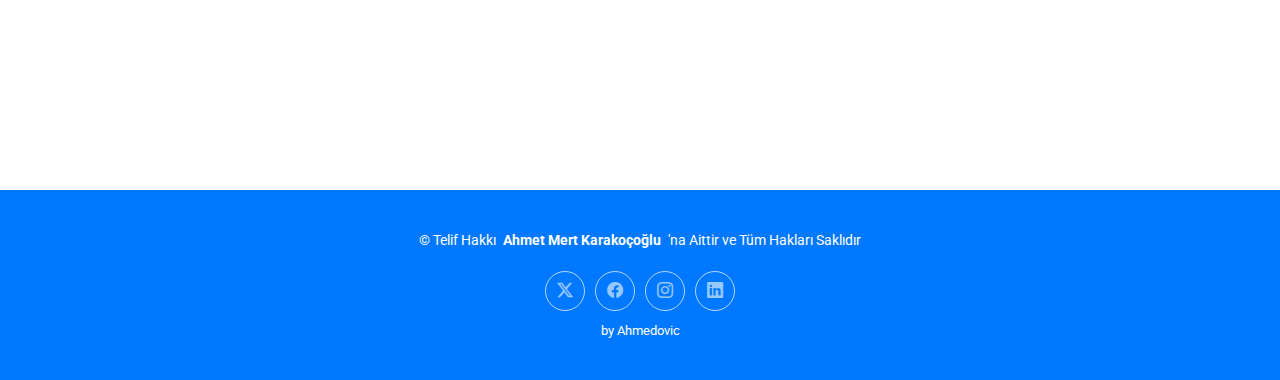
==== commit 6c424c38: "Update index.html" ====
--- a/index.html
+++ b/index.html
@@ -402,6 +402,15 @@
                   <p>Arduino ile DC Motor Kontrolü</p>
                   <a href="assets/img/portfolio/proje6.png" title="DC Motor Control with Arduino" data-gallery="portfolio-gallery-app" class="glightbox preview-link"><i class="bi bi-zoom-in"></i></a>
                   <a href="portfolio-details.html" title="More Details" class="details-link"><i class="bi bi-link-45deg"></i></a>
+                
+             <div class="col-lg-4 col-md-6 portfolio-item isotope-item filter-C">
+              <img src="assets/img/portfolio/proje6.png" class="img-fluid" alt="">
+              <div class="portfolio-info">
+                  <h4>Proje 6</h4>
+                  <p>Tiva-C NMEA Parser</p>
+                  <a href="assets/img/portfolio/proje7.png" title="Tiva-C NMEA Parser" data-gallery="portfolio-gallery-app" class="glightbox preview-link"><i class="bi bi-zoom-in"></i></a>
+                  <a href="portfolio-details.html" title="More Details" class="details-link"><i class="bi bi-link-45deg"></i></a>
+                
               </div>
             </div><!-- End Portfolio Item -->            
           </div><!-- End Portfolio Container -->
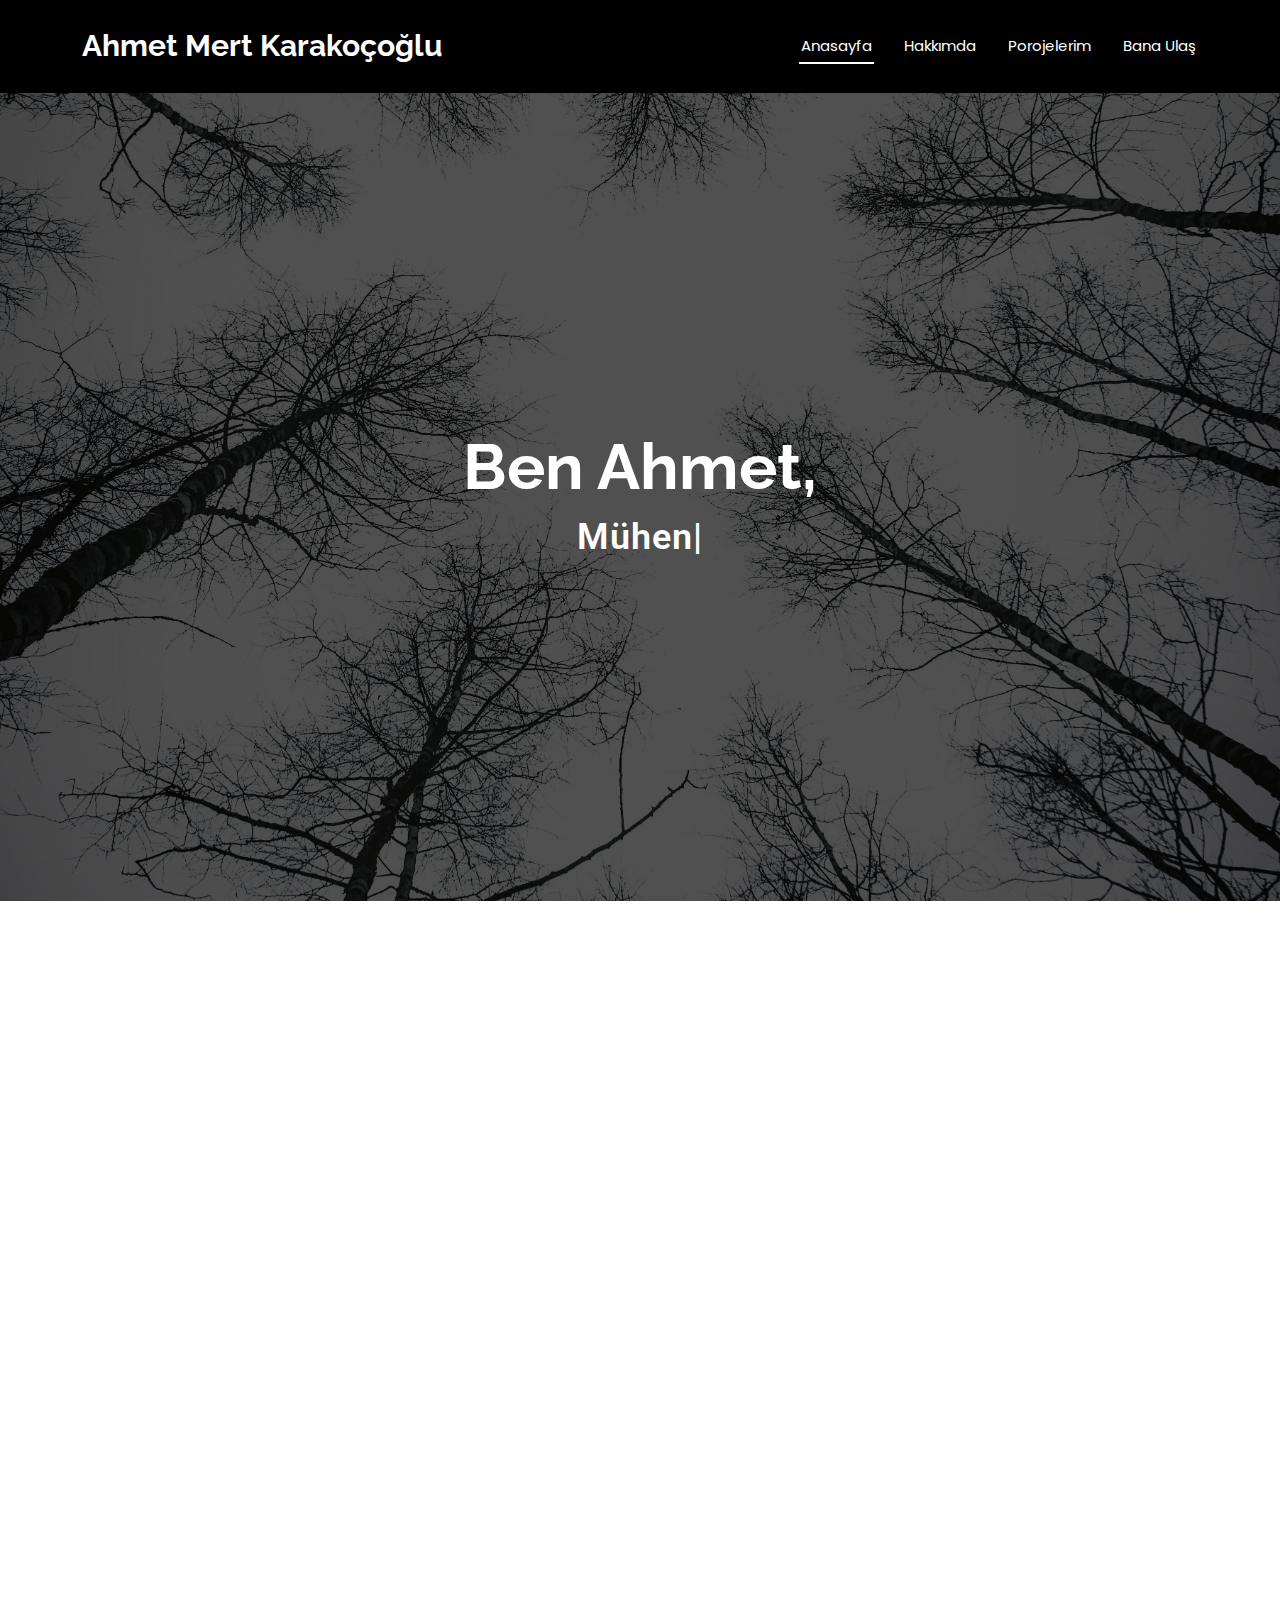
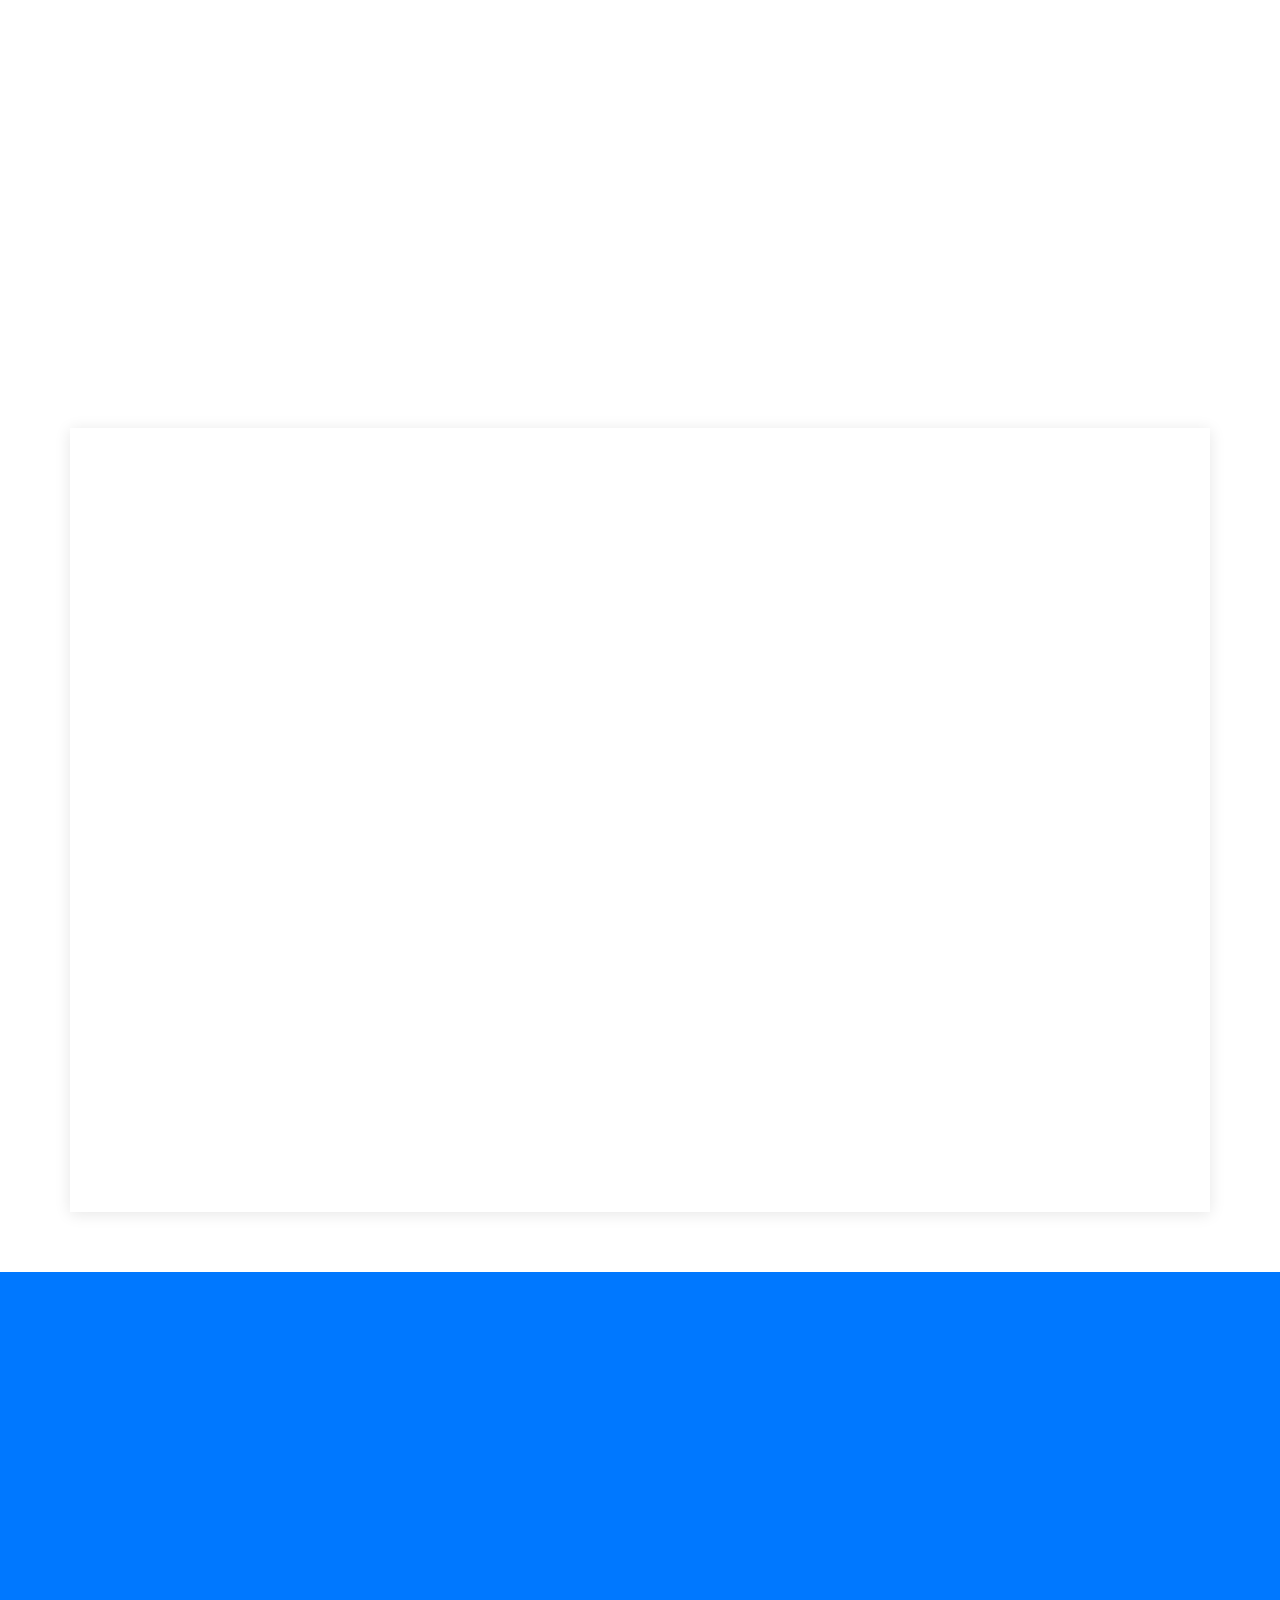
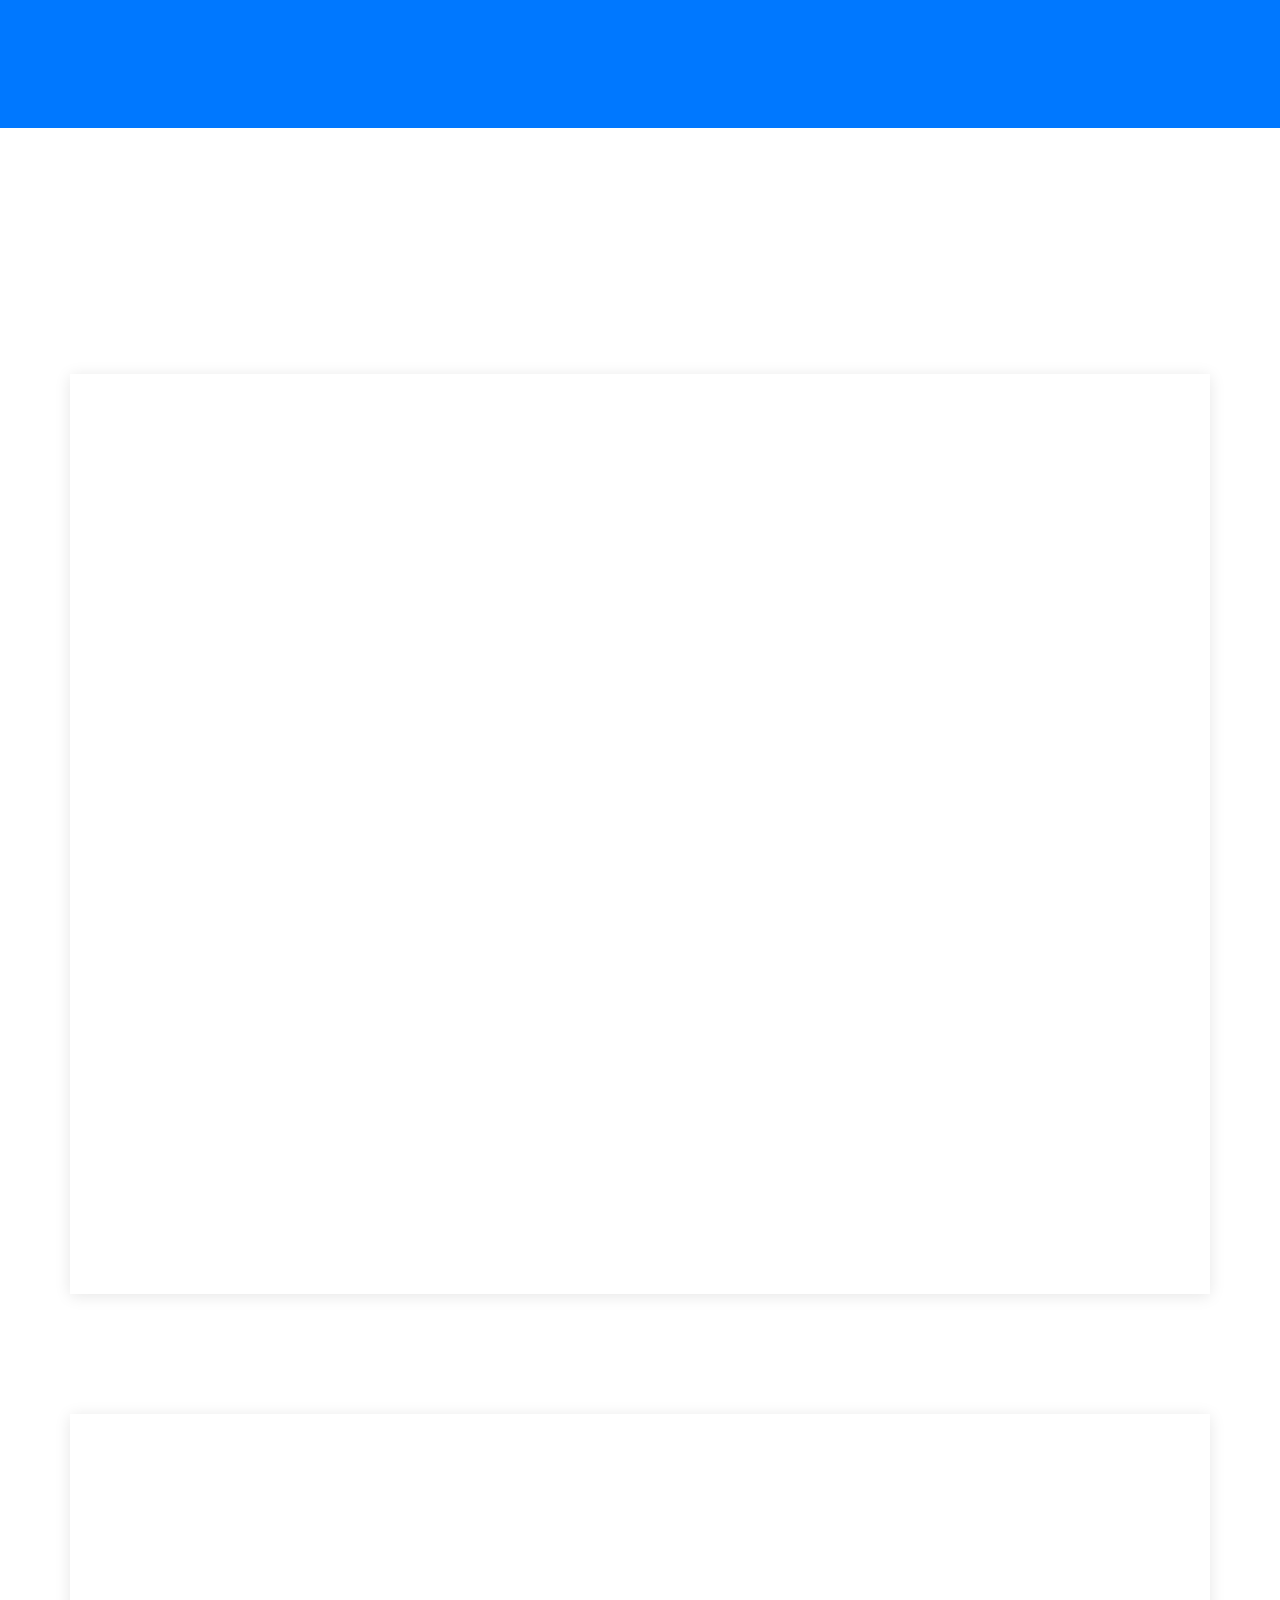
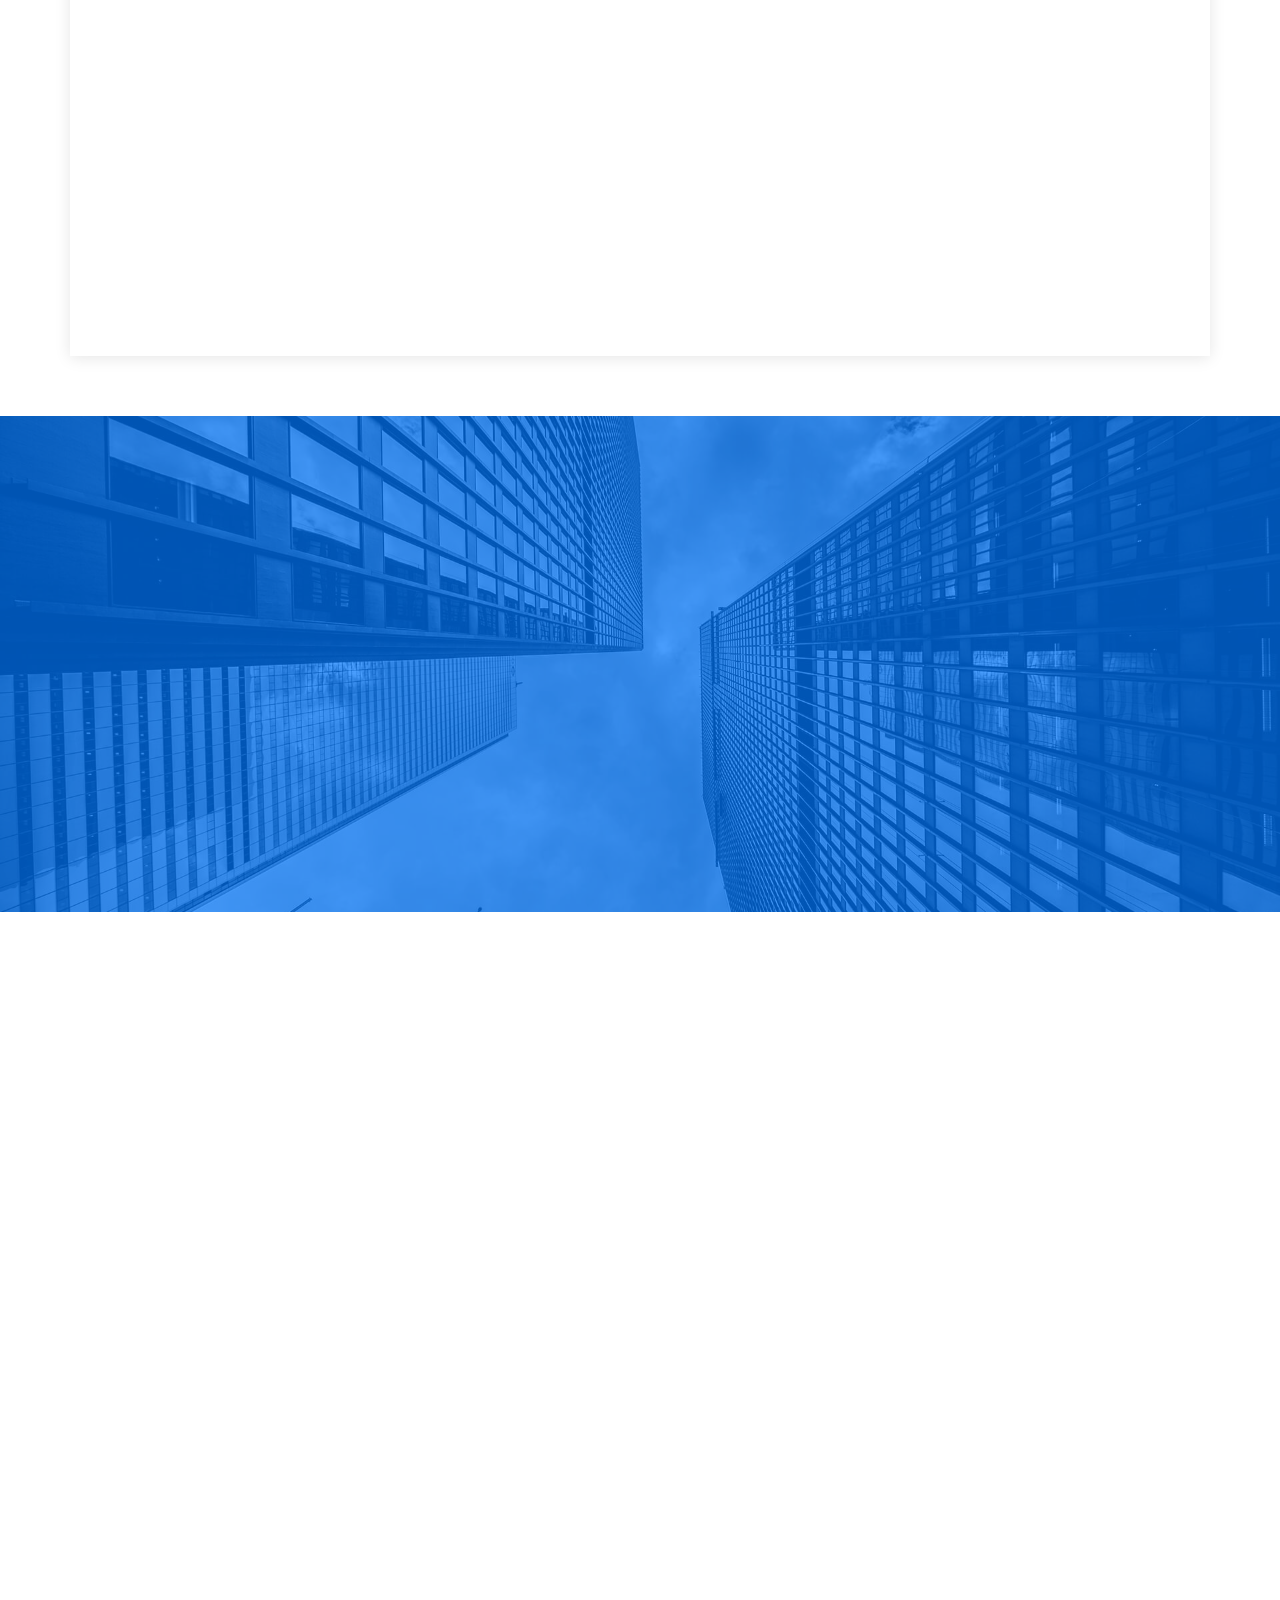
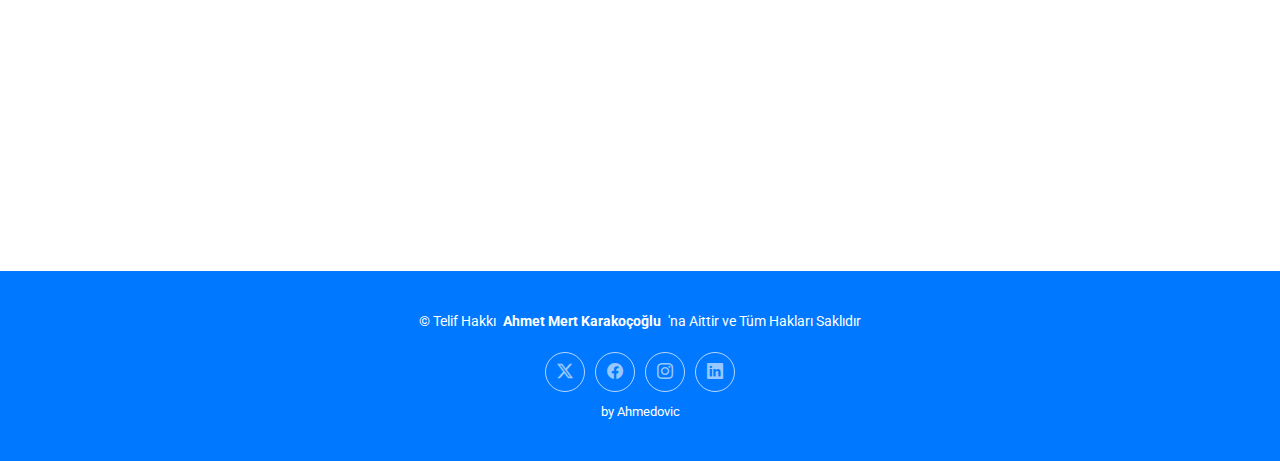
==== commit 6e0a1555: "Update index.html" ====
--- a/index.html
+++ b/index.html
@@ -209,7 +209,7 @@
                   2015 yılında Almanya'nın Berlin şehrine yaptığım yurt dışı seyahati, bana global bir perspektif kazandırdı ve mühendislik alanında farklı kültürlerin yaklaşımlarını gözlemleme fırsatı sundu. C, C++, C#, Python gibi programlama dillerinde ileri düzeyde bilgi sahibiyim ve bu bilgi birikimimi savunma sanayii, güneş enerjisi sistemleri, yapay zeka ve gömülü sistemler gibi çeşitli sektörlerde uygulama fırsatı buldum. Staj deneyimlerim boyunca askeri projelerde donanım tasarımı, yazılım testleri ve uluslararası standartlara uygunluk gibi konularda derinlemesine bilgi sahibi oldum.
               </p>
               <p>
-                  Yapay zeka ile geliştirdiğim projeler, özellikle bulanık mantık, veri analizi ve duygu durum analizleri üzerine yoğunlaşarak, teknolojiyi insan yaşamıyla entegre eden çözümler sunmayı amaçlıyor. Bu alanlarda geliştirdiğim yazılımlar, kullanıcı dostu arayüzler ve ileri düzey algoritmalar kullanarak, somut sonuçlar elde edilmesine olanak sağladı.
+                  Yapay zekâ alanındaki çalışmalarım, makine öğrenmesi, yapay sinir ağları, veri analizi ve duygu durum analizi gibi temel alanlarla sınırlı kalmayıp, doğal dil işleme, bilgisayarlı görü ve öneri sistemleri gibi yükselen konuları da yakından takip ediyor. Öğrenci olarak edindiğim teorik bilgileri, kullanıcı dostu arayüzler ve ileri düzey algoritmalarla birleştirerek işe dönüştürmeye odaklanıyorum. Bu sayede hem gelecek vadeden teknolojilerde uzmanlaşma yolunda ilerliyor hem de işverenler açısından yenilikçi ve gelişime açık bir profil sunmayı hedefliyorum.
               </p>
               <p>
                   Amacım, bilgi ve tecrübelerimi daha da ileriye taşıyarak, sektördeki yenilikçi projelere katkıda bulunmak ve teknolojinin sınırlarını zorlayan çalışmalarla geleceğe yön vermektir. Gelecekte, mühendislik alanında daha büyük başarılara imza atmayı ve global çapta etki yaratmayı hedefliyorum.
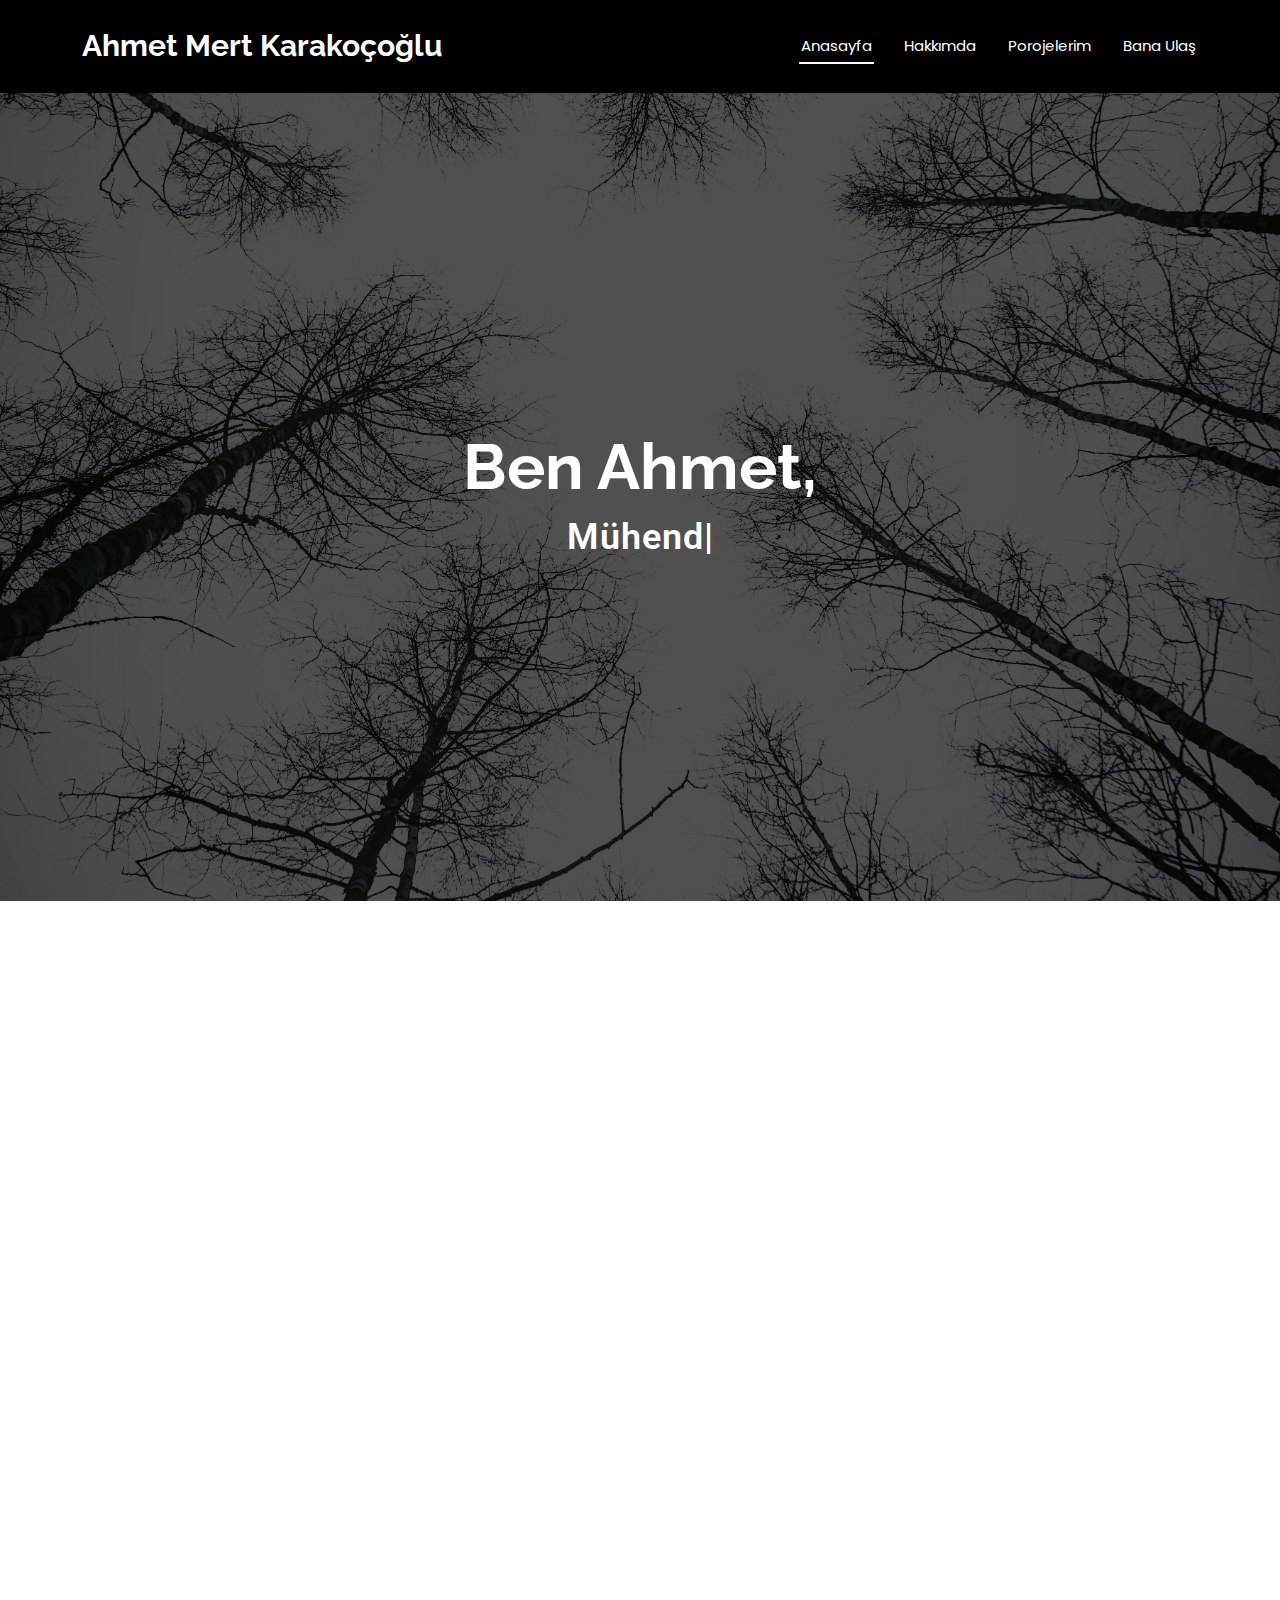
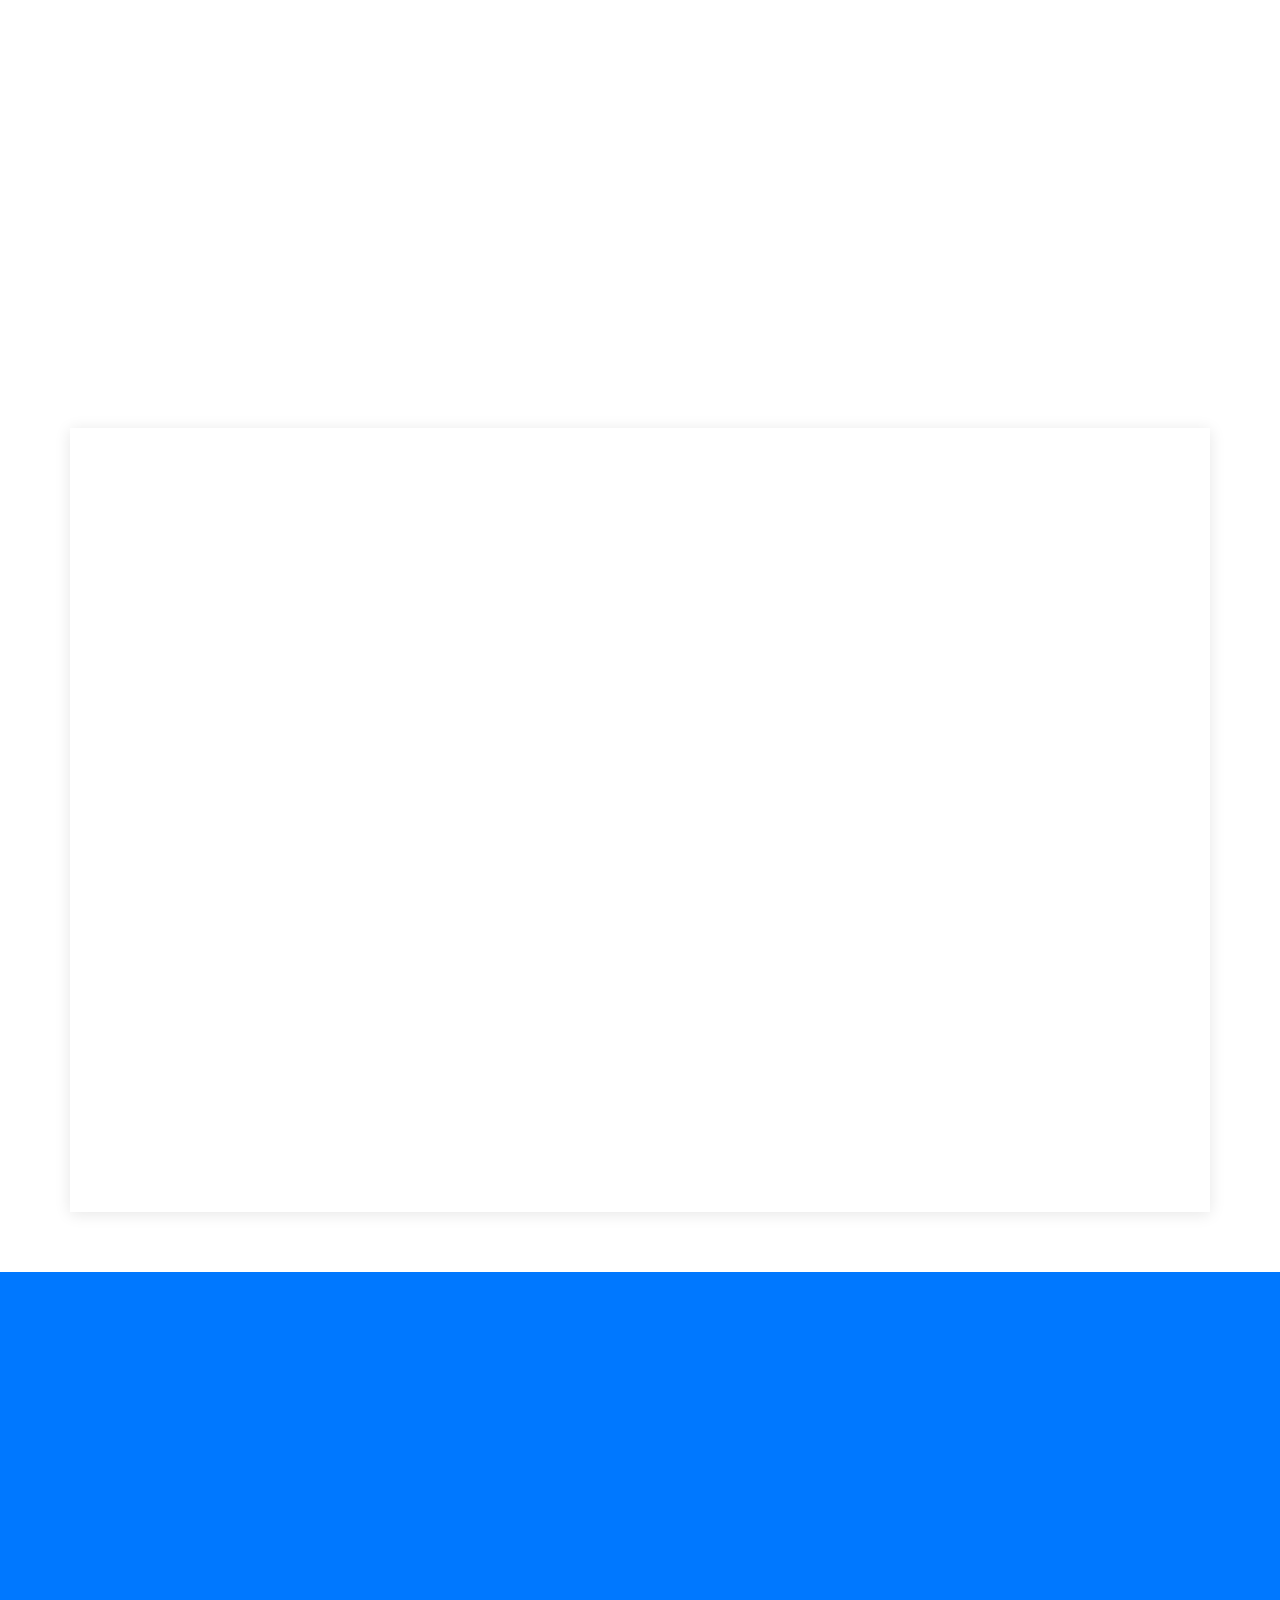
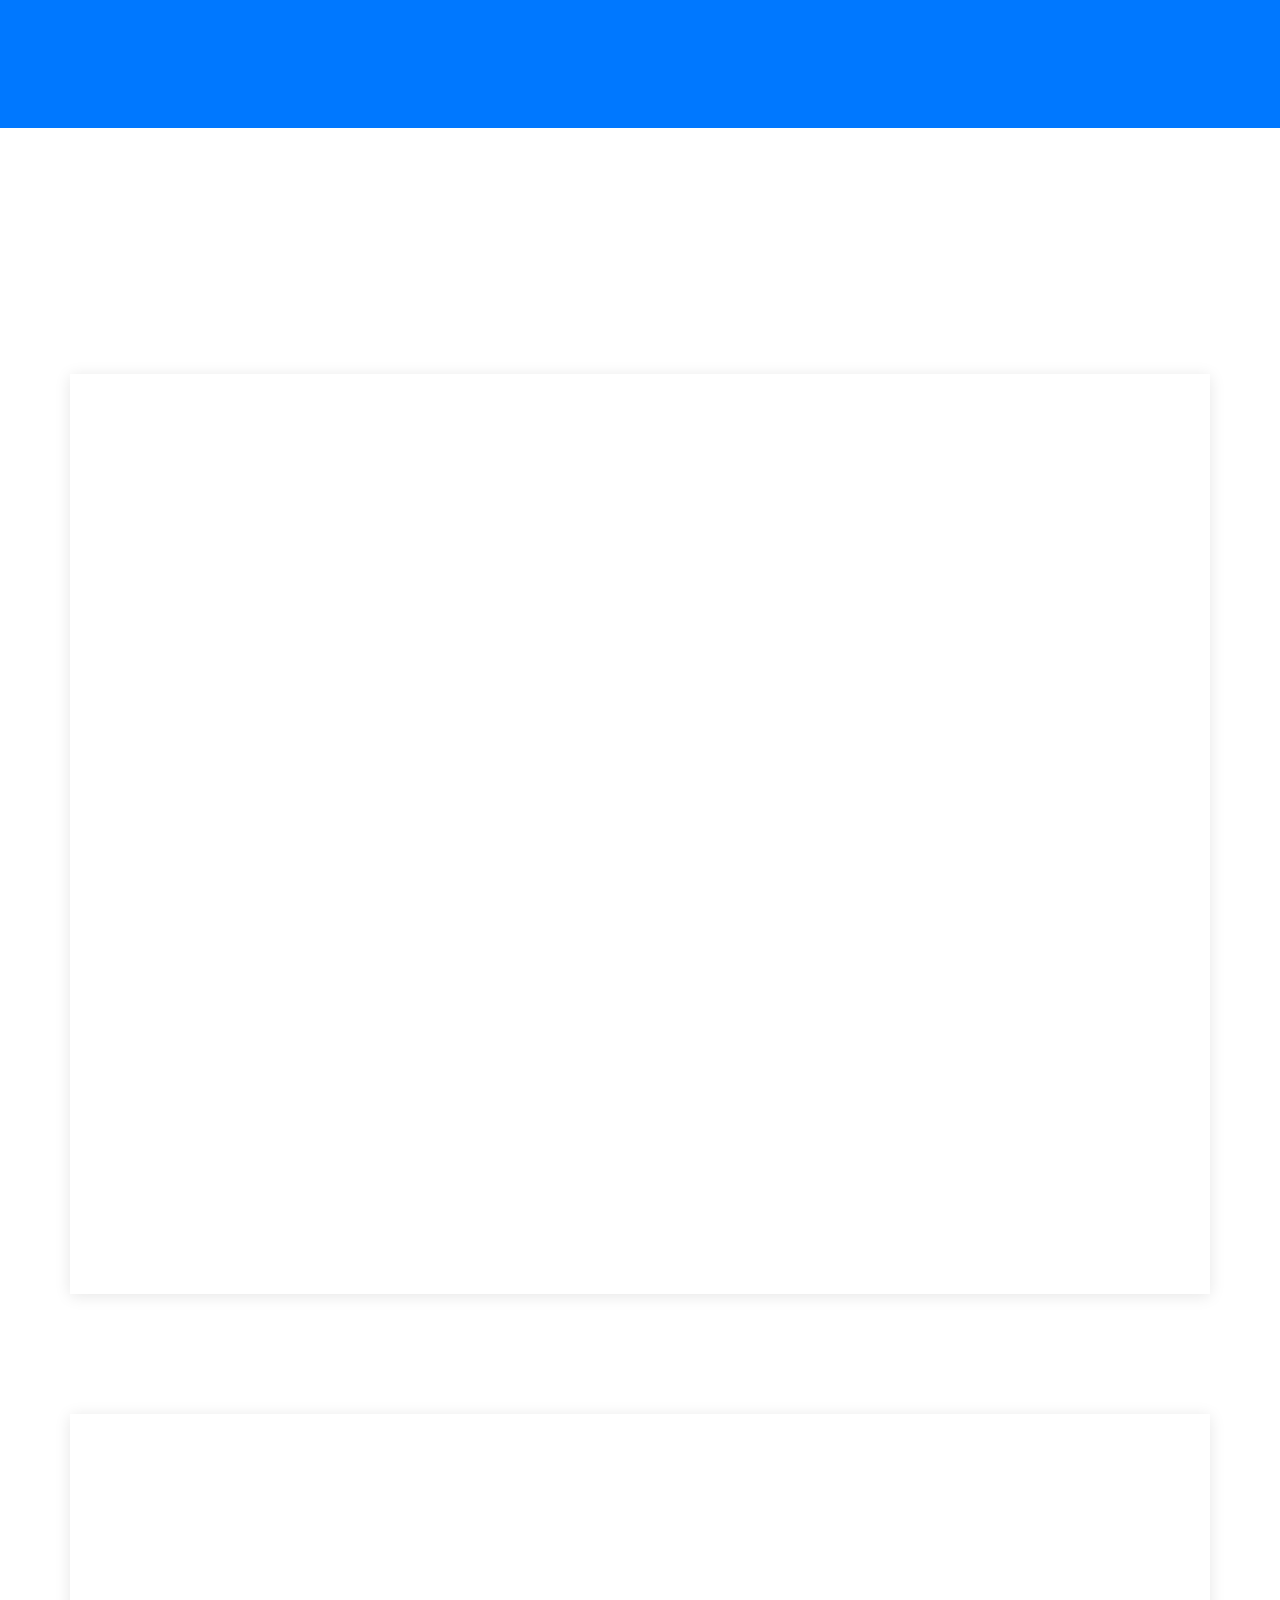
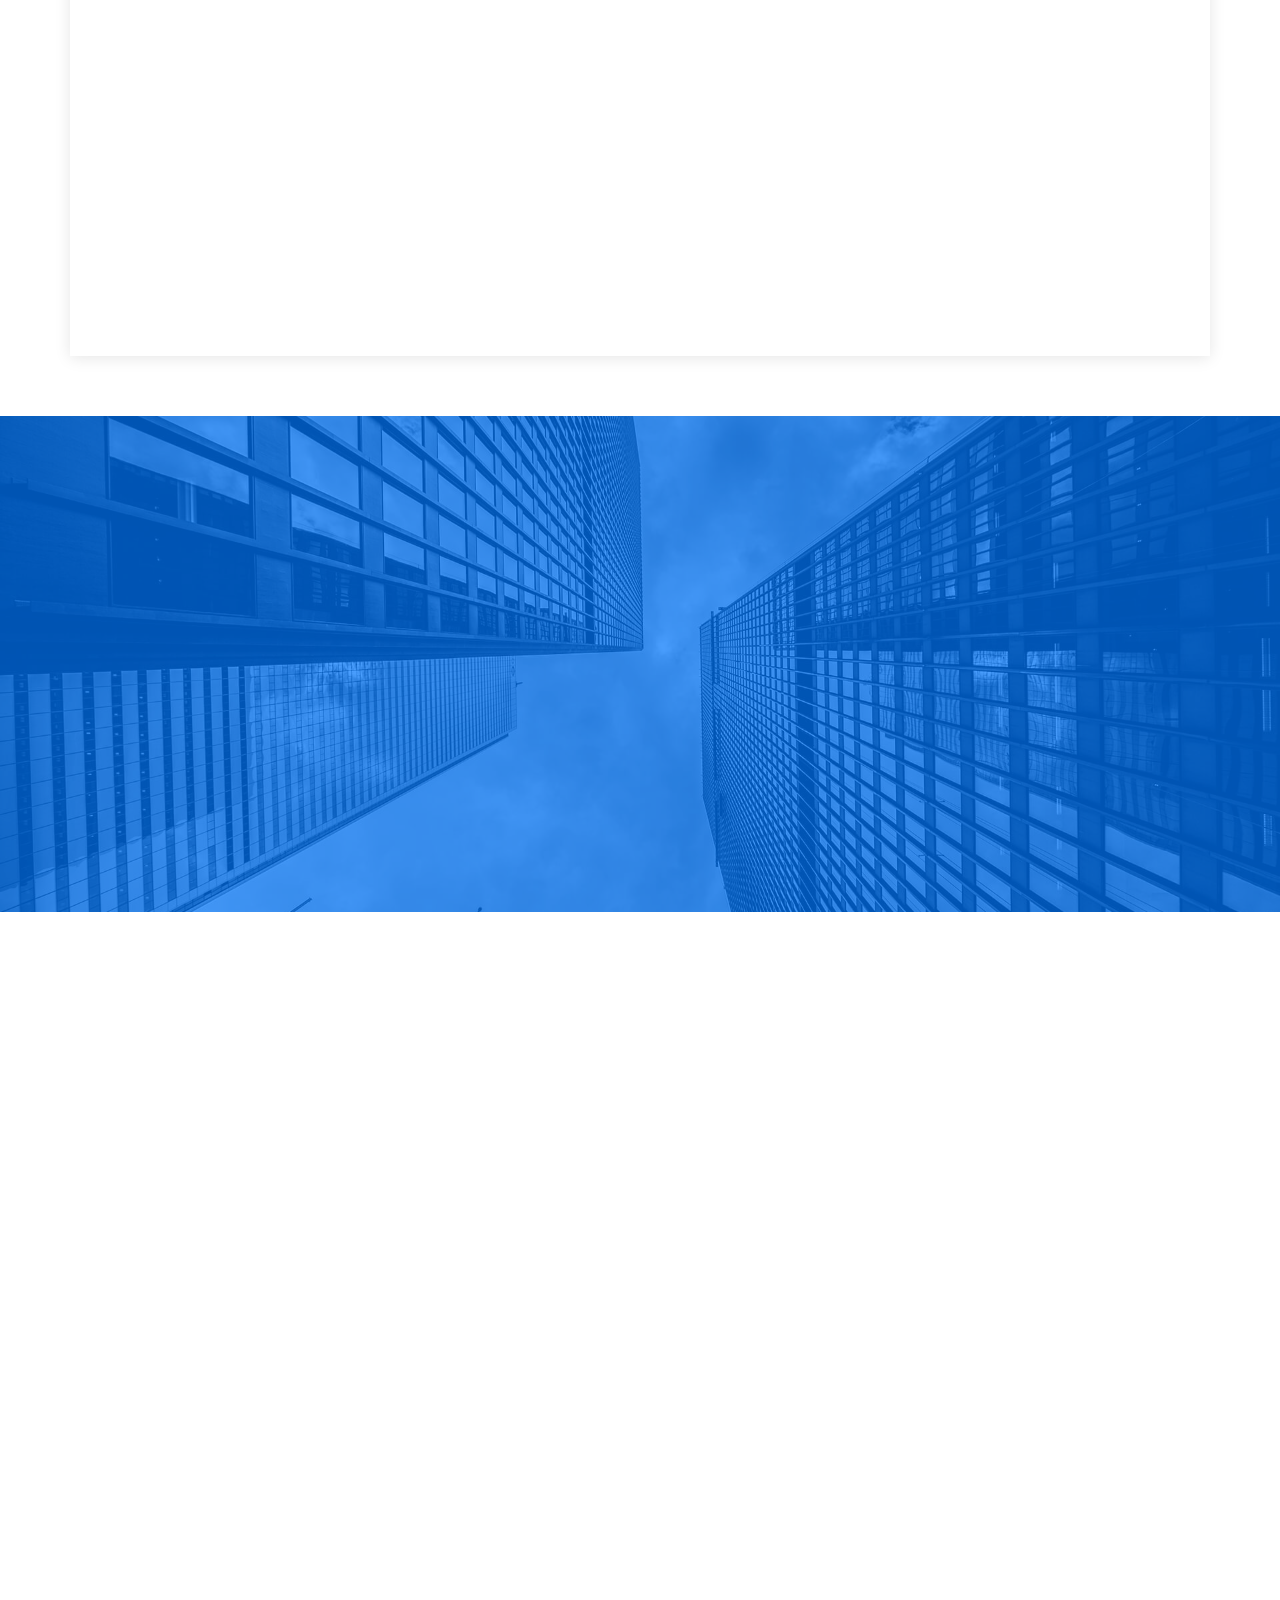
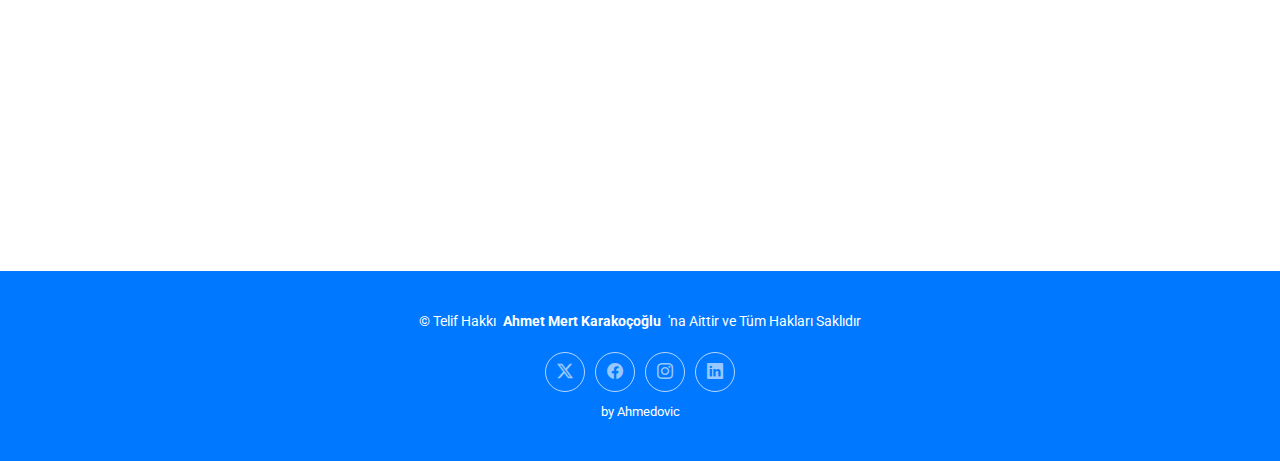
==== commit 17640800: "Update index.html" ====
--- a/index.html
+++ b/index.html
@@ -655,7 +655,7 @@
               <div class="loading">Yükleniyor</div>
               <div class="error-message"></div>
               <div class="sent-message">Mesajınız Başarı ile Gönderildi. Teşekkürler!!</div>
-              <button type="submit">Yolla Mesajını 👨🏽‍💻</button>
+              <button type="submit">Bir Mesaj Uzağındayım 👨🏽‍💻</button>
             </div>
           </div>
         </form><!-- End Contact Form -->
